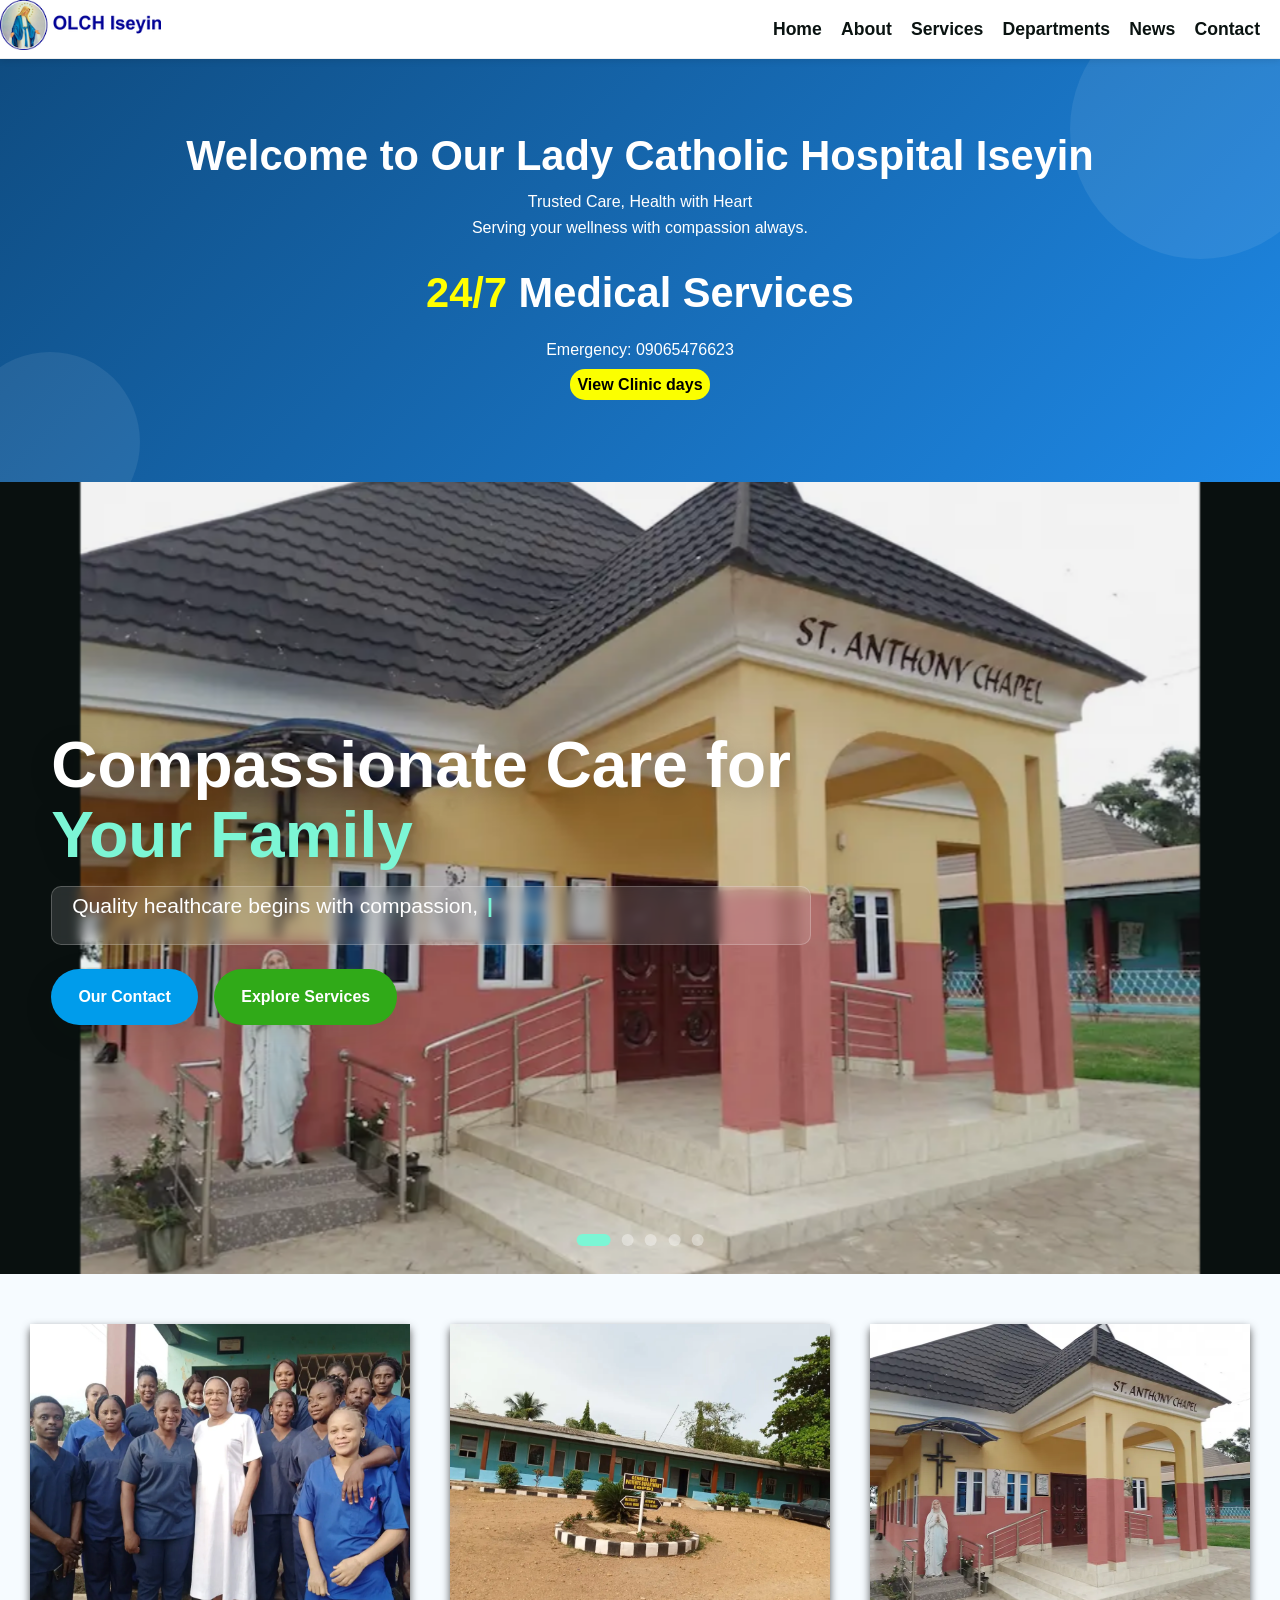
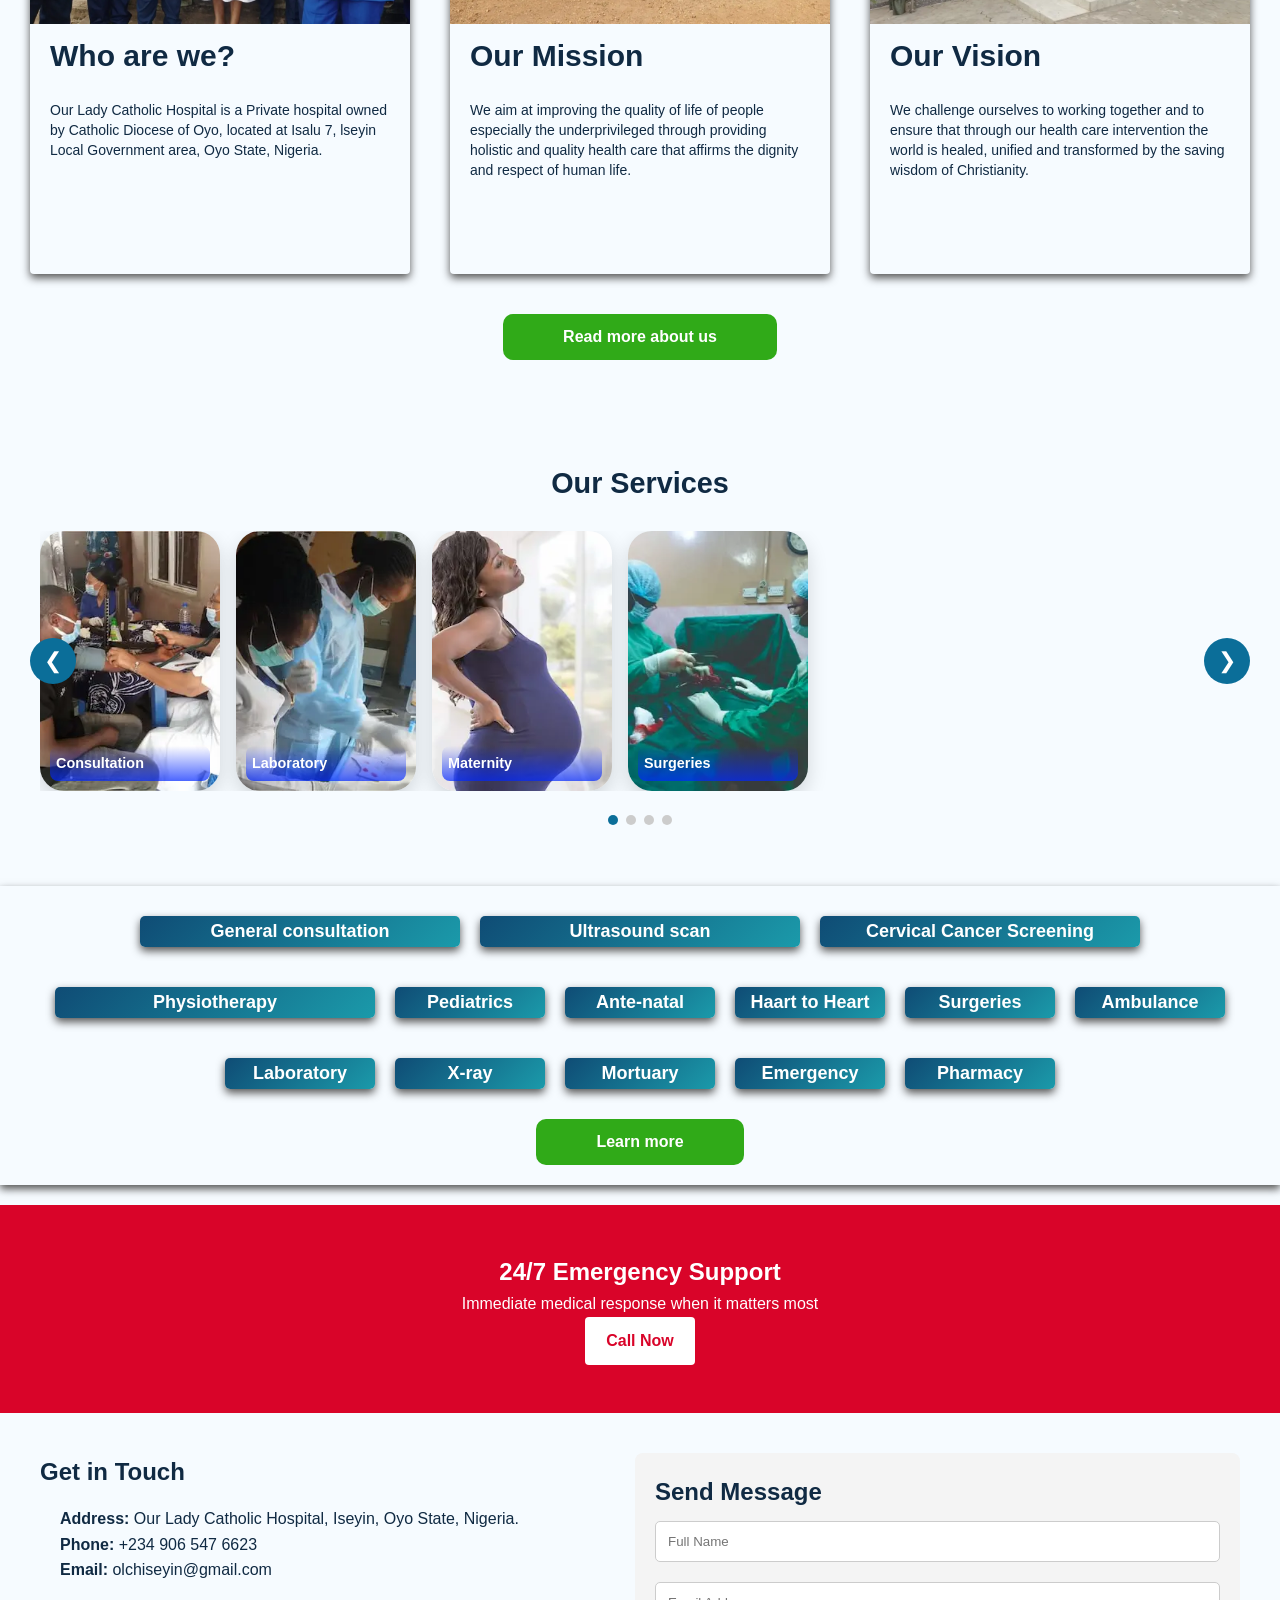
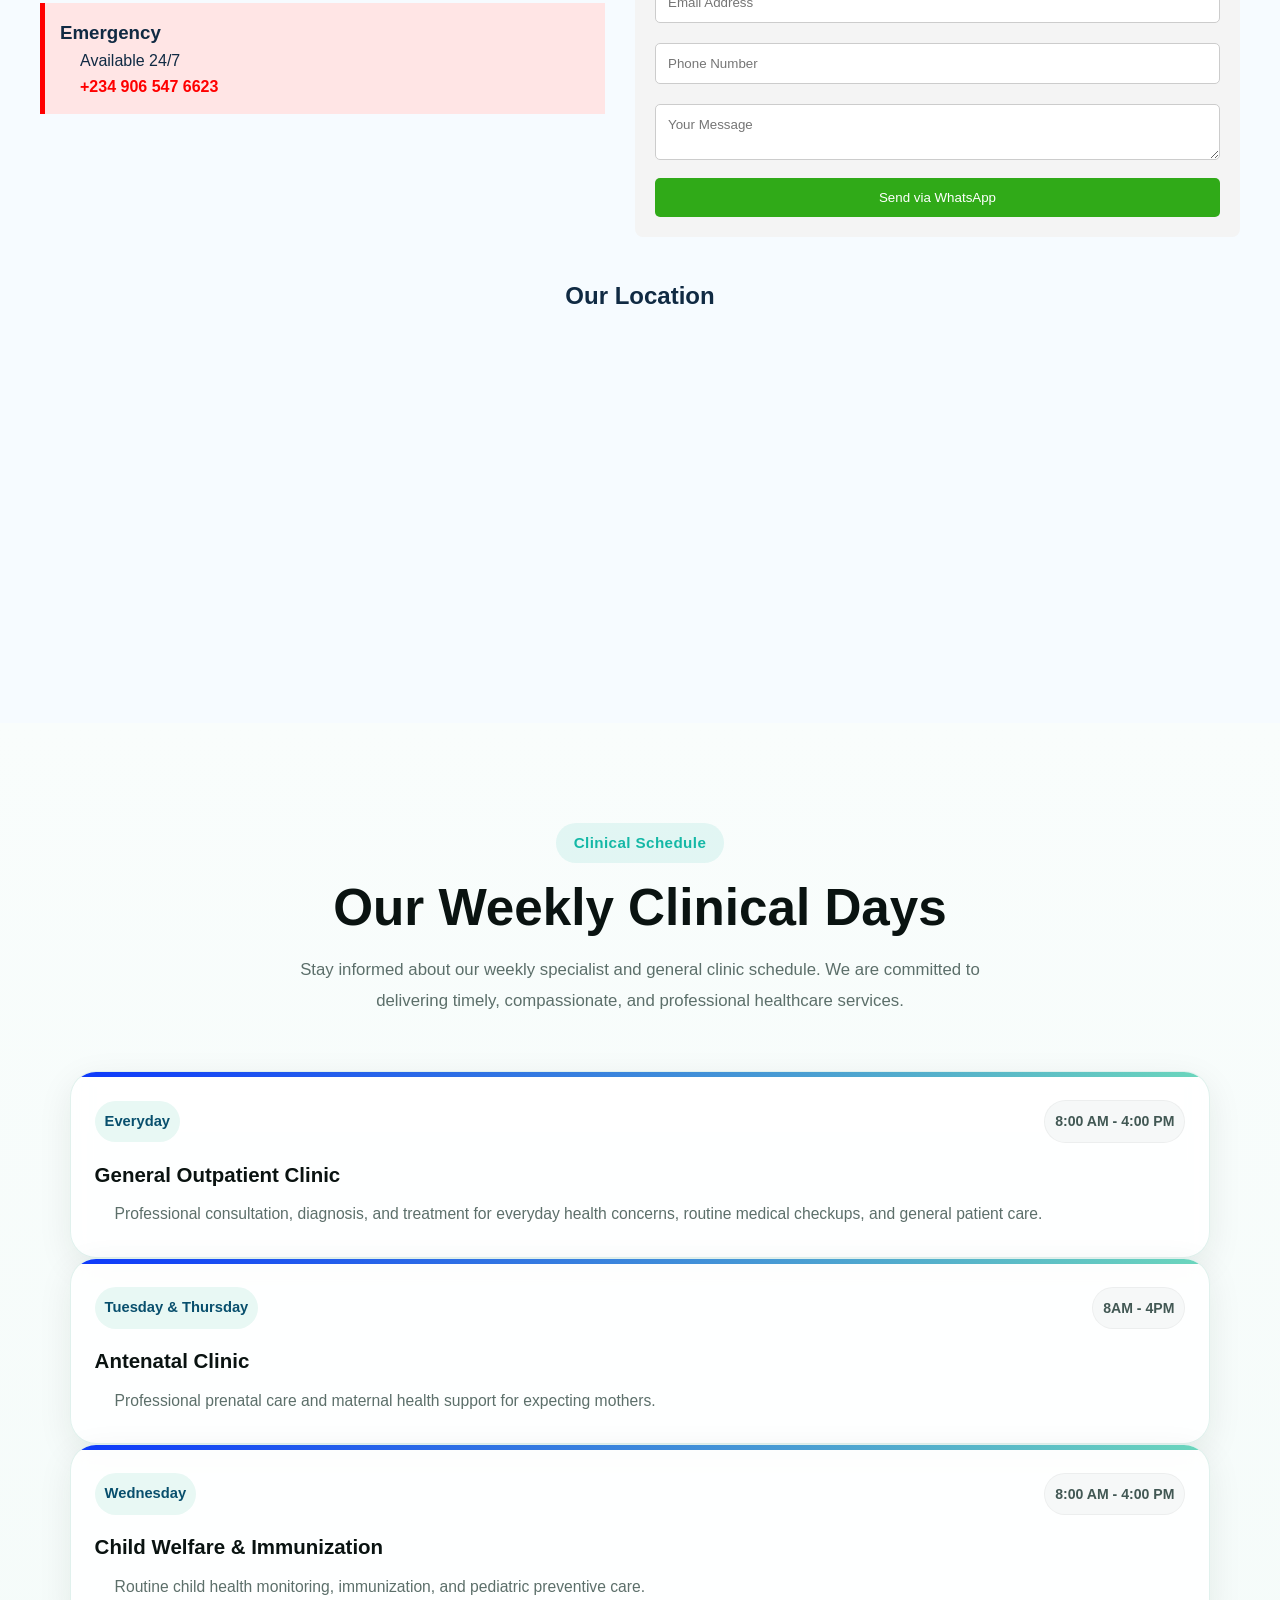
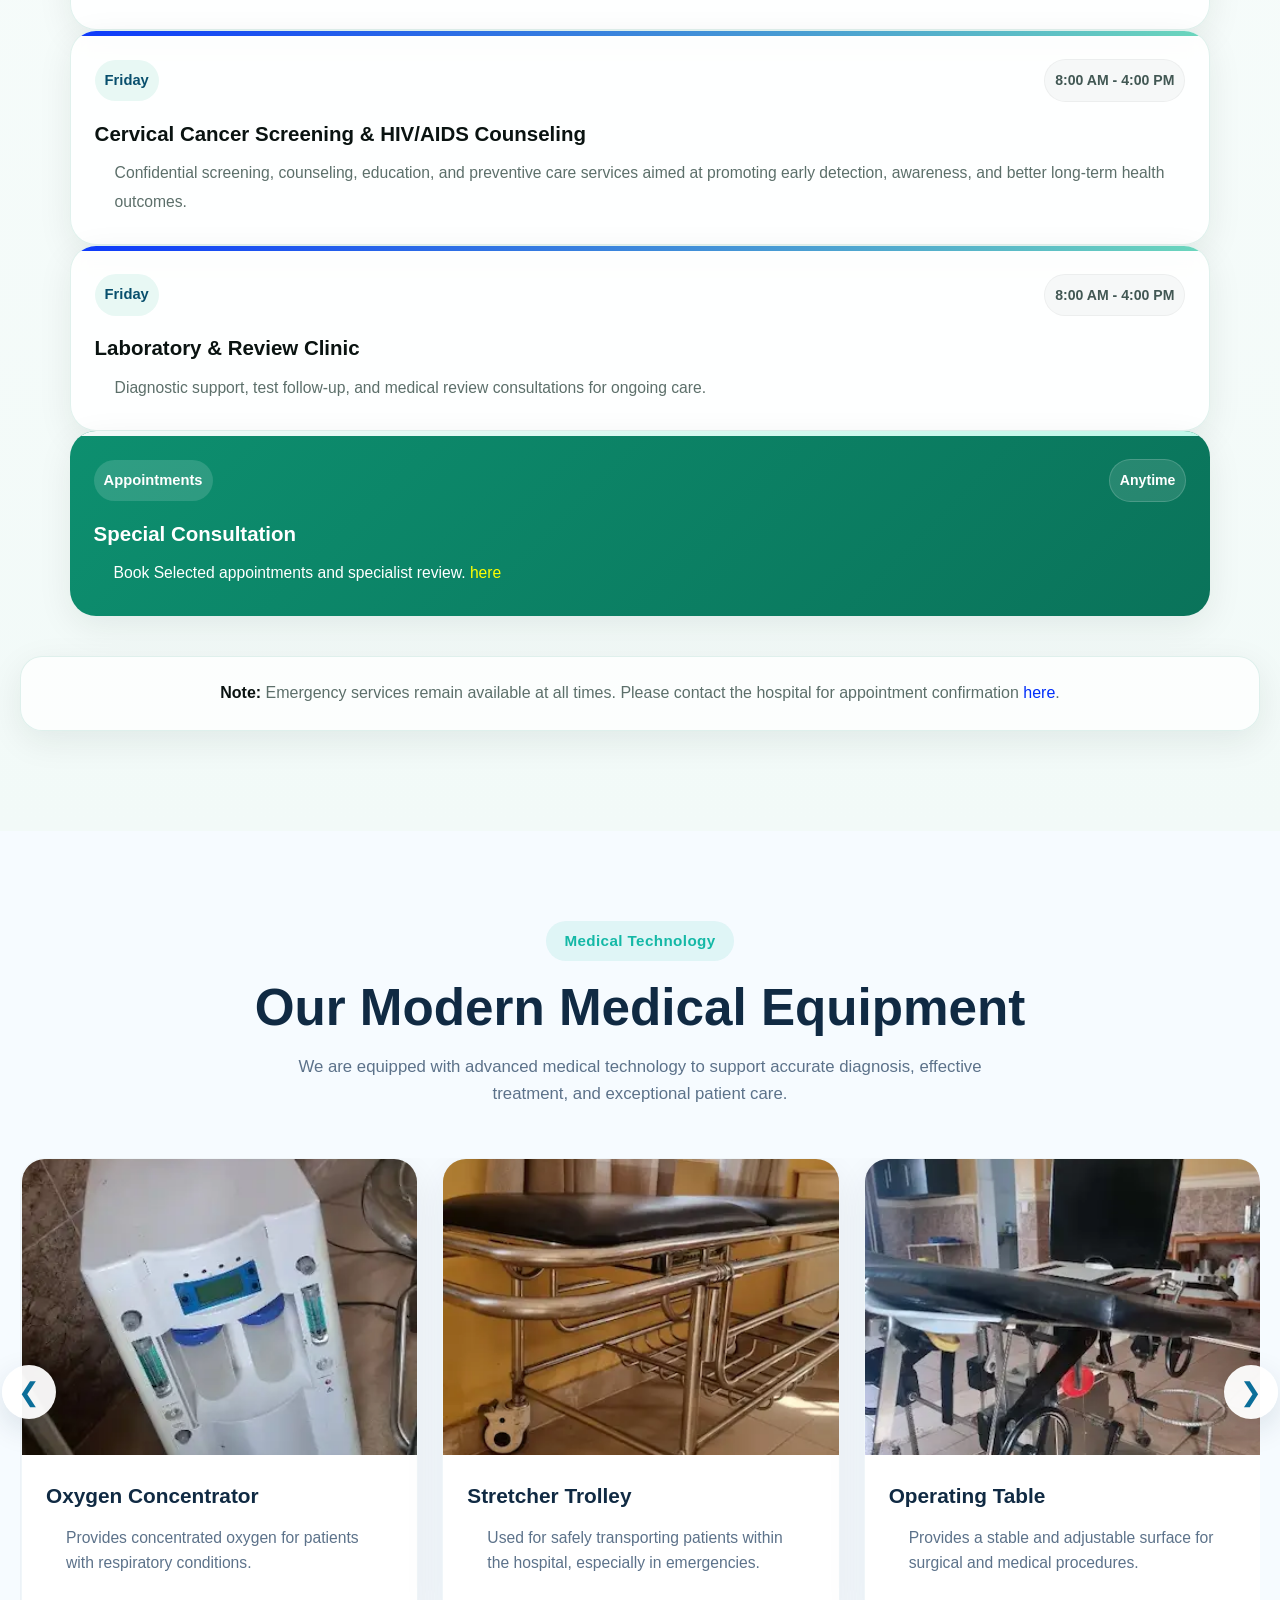
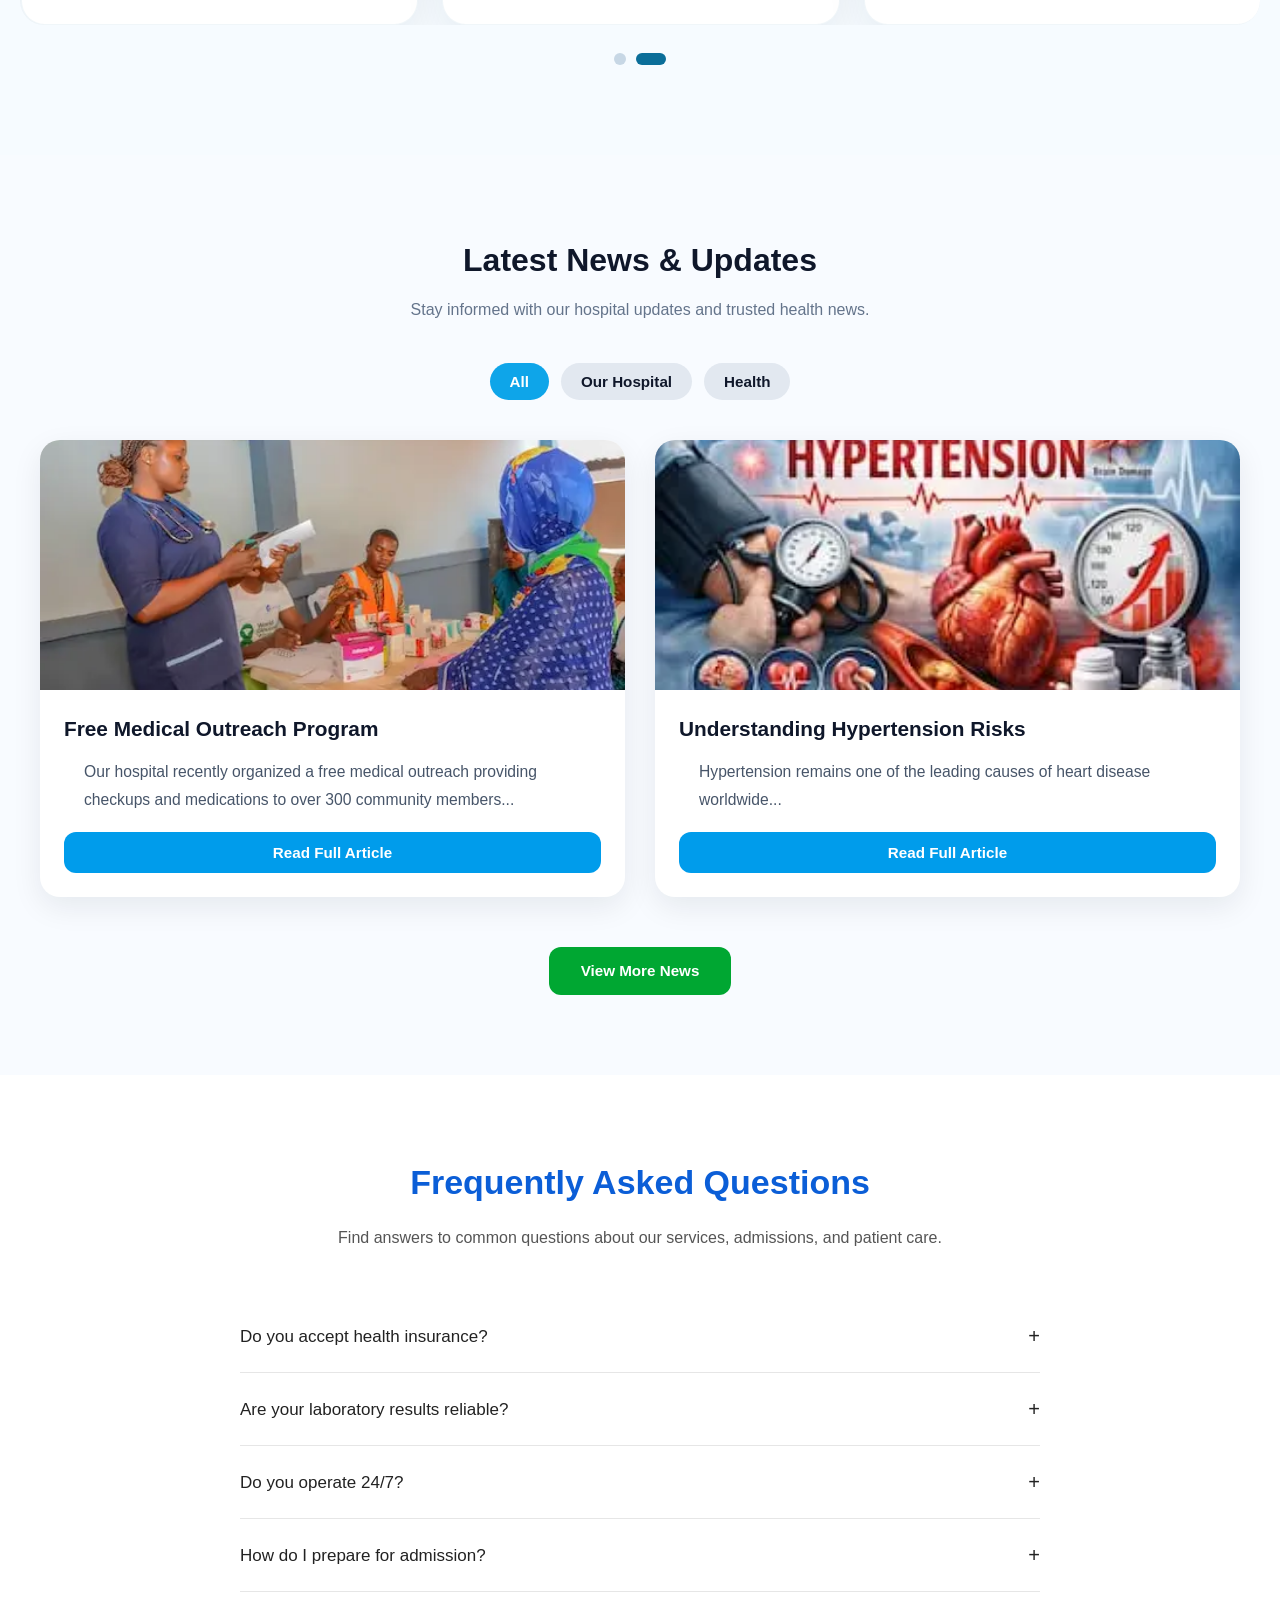
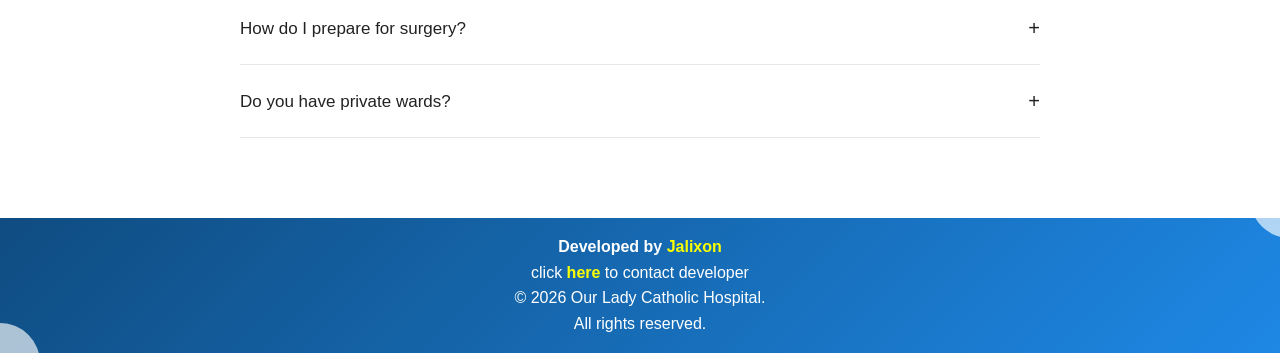
==== index.html @ f770afd4 "Update index.html" ====
<!doctype html>
<html lang="en">
  <head>
    <meta charset="UTF-8" />
    <meta name="viewport" content="width=device-width, initial-scale=1" />
    <meta name="description" content="Our Lady Catholic Hospital Iseyin provides quality Catholic healthcare services in Iseyin, Oyo State. Visit OLCHIseyin.com for appointments and medical services.">
    <title>Our Lady Catholic Hospital, Iseyin, Oyo State</title>
    <meta
      name="description"
      content="Our Lady Catholic Hospital Iseyin provides trusted healthcare, modern facilities, and 24/7 emergency services."
    />

    <link rel="stylesheet" href="./Style/style.css" />
    <link rel="stylesheet" href="./Style/home-intro.css" />
    <link rel="stylesheet" href="./Style/auto-animate.css" />
    <link rel="stylesheet" href="./Style/facilities.css" />
    <link rel="stylesheet" href="./Style/FAQs.css" />
    <link rel="stylesheet" href="./Style/home-page-news-section.css" />
    <link rel="stylesheet" href="./Style/home_page_hero_slider.css" />
    <link rel="stylesheet" href="./Style/contact.css" />
    <link rel="stylesheet" href="./Style/clinical-days.css" />
    <link rel="stylesheet" href="./Style/home-equip-sec.css">
    <!-- <link rel="stylesheet" href="./Style/news.css"> -->
  </head>

  <body>
    <!-- Skip Link for Accessibility -->
    <a href="#main-content" class="skip-link">Skip to main content</a>

    <!-- ================= HEADER ================= -->
    <header class="header" id="navbar">
      <div class="container header__inner">
        <a href="#">
          <img
            style="width: auto; height: 50px"
            src="./Images/logo-olch.png"
            alt=""
        /></a>

        <!-- Hamburger button -->
        <button
          class="nav-toggle"
          aria-label="Open navigation menu"
          aria-expanded="false"
        >
          ☰
        </button>

        <!-- Overlay -->
        <div class="nav-overlay"></div>

        <!-- Slide-in Navigation -->
        <nav class="nav" aria-label="Main navigation">
          <ul class="nav__list">
            <li><a href="./index.html">Home</a></li>
            <li><a href="./pages/about.html">About</a></li>
            <li><a href="./pages/Service.html">Services</a></li>
            <li><a href="./pages/department.html">Departments</a></li>
            <li><a href="./pages/news-page.html">News</a></li>
            <!-- <li><a href="appointment.html">Appointment</a></li> -->
            <li><a href="./pages/contact.html">Contact</a></li>
          </ul>
        </nav>
      </div>
    </header>
    <main id="main-content">
      <!-- ================= HERO ================= -->
      <section class="hero">
        <div class="container2">
          <h2>Welcome to Our Lady Catholic Hospital Iseyin</h2>
          <p>
            Trusted Care, Health with Heart <br />
            Serving your wellness with compassion always.
          </p>
          
          <h2 class="homeServiceIntro"> <span class="always"> 24/7</span> Medical Services</h2>
          <p class="clinicalDaysIntro"> Emergency: 09065476623 </p>
          <a href="#clinical-days" class="clinicDays"> View Clinic days</a>

          <!-- <br> -->
          
          <!-- <a href="appointment.html" class="btn btn--primary">Book Appointment</a> -->
        </div>

    
     
      </section>
      <!-- ================================= -->
      <!--     CINEMATIC HOSPITAL HERO       -->
      <!-- ================================= -->

      <section class="cinematic-hero" id="heroSlider">

        <div class="hero-slide">
          <picture class="hero-media">
            <source
              media="(max-width: 768px)"
              srcset="./Images/web-p/chapel.webp"
            />
            <source
              media="(max-width: 1200px)"
              srcset="./Images/web-p/chapel.webp"
            />
            <img
              src="./Images/web-p/chapel.webp"
              alt="Hospital care and treatment scene"
            />
          </picture>
        </div>

        <!-- Slide 1 -->
        <div class="hero-slide active">
          <picture class="hero-media">
            <source
              media="(max-width: 768px)"
              srcset="./Images/web-p/entrance.webp"
            />
            <source
              media="(max-width: 1200px)"
              srcset="./Images/web-p/entrance.webp.jpg"
            />
            <img
              src="./Images/web-p/entrance.webp"
              alt="Hospital building and environment"
            />
          </picture>
        </div>

        <!-- Slide 2 -->
        <div class="hero-slide">
          <picture class="hero-media">
            <source
              media="(max-width: 768px)"
              srcset="./Images/web-p/enviroment.webp"
            />
            <source
              media="(max-width: 1200px)"
              srcset="./Images/web-p/enviroment.webp"
            />
            <img
              src="./Images/web-p/enviroment.webp"
              alt="Doctor attending to patient"
            />
          </picture>
        </div>

        <!-- Slide 3 -->
        <div class="hero-slide">
          <picture class="hero-media">
            <source media="(max-width: 768px)" srcset="./Images/web-p/staff.webp" />
            <source media="(max-width: 1200px)" srcset="./Images/web-p/staff.webp" />
            <img src="./Images/web-p/staff.webp" alt="Medical team in hospital" />
          </picture>
        </div>

        <!-- Slide 4 -->
        <div class="hero-slide">
          <picture class="hero-media">
            <source
              media="(max-width: 768px)"
              srcset="./Images/web-p/nurses.webp"
            />
            <source media="(max-width: 1200px)" srcset="./Images/web-p/nurses.webp" />
            <img
              src="./Images/web-p/nurses.webp"
              alt="Hospital care and treatment scene"
            />
          </picture>
        </div>

        <!-- Overlay -->
        <div class="hero-overlay"></div>

        <!-- Content -->
        <div class="hero-content">
          <!-- <span class="hero-badge">Trusted Healthcare Services</span> -->

          <h1>
            Compassionate Care for
            <span>Your Family</span>
          </h1>

          <p class="hero-quote">
            <span id="typedText"></span><span class="cursor">|</span>
          </p>

          <div class="hero-buttons">
            <a href="#emer-target" class="hero-btn primary-btn">Our Contact</a>
            <a href="#our_service" class="hero-btn secondary-btn"
              >Explore Services</a
            >
          </div>
        </div>

        <!-- Navigation Dots -->
        <div class="hero-dots" id="heroDots"></div>
      </section>

      <!-- ===============INTRODUCTION OF THE HOSPITAL=================== -->
      <div class="box-container">
        <div class="box">
          <img src="./Images/web-p/staff.webp" alt="OLCH Img" />
          <h3>Who are we?</h3>
          <p>
            Our Lady Catholic Hospital is a Private hospital owned by Catholic
            Diocese of Oyo, located at Isalu 7, lseyin Local Government area,
            Oyo State, Nigeria.
          </p>
          <!-- <a href="" id="dynamicButton2" class="rolling-text">learn more</a> -->
        </div>
        <div class="box">
          <img src="./Images/web-p/entrance.webp" alt="OLCH Img" />
          <h3>Our Mission</h3>
          <p>
            We aim at improving the quality of life of people especially the
            underprivileged through providing holistic and quality health care
            that affirms the dignity and respect of human life.
          </p>
          <!-- <a href="#">Contact Us</a> -->
        </div>
        <div class="box">
          
          <img src="./Images/web-p/chapel.webp" alt="OLCH Img" />
          <h3>Our Vision</h3>
          <p>
            We challenge ourselves to working together and to ensure that
            through our health care intervention the world is healed, unified
            and transformed by the saving wisdom of Christianity.
          </p>
          <!-- <a href="#"  id="dynamicButton" class="rolling-text">Book Appointment</a> -->
        </div>

        <div class="btn-wrapper">
          <a class="more-equip-btn" href="./pages/about.html"
            >Read more about us</a
          >
        </div>
      </div>

      <section class="services-section" id="our_service">
        <h2 class="section-title">Our Services</h2>

        <div class="slider-container">
          <!-- Left Arrow (Desktop Only) -->
          <button class="nav-arrow left" id="prevBtn">&#10094;</button>

          <!-- Slider -->
          <div class="slider" id="slider">
            <div class="slides" id="slides">
              <!-- 10 Example Services -->
              <div class="story-card">
                <img src="./Images/service/consultation.webp" /><span>Consultation</span>
              </div>
              <div class="story-card">
                <img src="./Images/service/laboratory.webp" /><span>Laboratory</span>
              </div>
              <!-- <div class="story-card">
                <img src="./Images/opd.jpg" /><span>Emergency</span>
              </div>
              <div class="story-card">
                <img src="./Images/pharmacy.jpg" /><span>Pharmacy</span>
              </div> -->
              <div class="story-card">
                <img src="./Images/service/pregnancy.webp" /><span>Maternity</span>
              </div>
              <!-- <div class="story-card">
                <img src="./Images/children.jpg" /><span>Pediatrics</span>
              </div>
              <div class="story-card">
                <img src="./Images/ARVs.jpg" /><span>Haart to Heart</span>
              </div>
              <div class="story-card">
                <img src="./Images/scan.jpg" /><span>UltraSound Scan</span>
              </div>
              <div class="story-card">
                <img src="./Images/physio.jpg" /><span>Physiotherapy</span>
              </div> -->
              <div class="story-card">
                <img src="./Images/service/surgery.webp" /><span>Surgeries</span>
              </div>
              <!-- <div class="story-card">
                <img src="./Images/ambulance.jpg" /><span>Ambulance</span>
              </div>
              <div class="story-card">
                <img src="./Images/mortuary.png" /><span>Mortuary</span>
              </div>
              <div class="story-card">
                <img src="./Images/cervical.jpg" /><span
                  >Cervical Cancer Screening</span
                >
              </div> -->
            </div>
          </div>

          <!-- Right Arrow -->
          <button class="nav-arrow right" id="nextBtn">&#10095;</button>
        </div>

        <!-- Dots Indicator -->
        <div class="indicators" id="indicators"></div>
      </section>

      <div class="service-container">
        <!-- <h2>Our Services</h2> -->
        <button class="service-btn servies-div-b" data-title="General consultation" data-desc="Comprehensive medical consultations for diagnosis, treatment planning, and health advice.">General consultation</button>
        <button class="service-btn servies-div-b" data-title="Ultrasound scan" data-desc="Non-invasive imaging technique using sound waves to visualize internal body structures, particularly for pregnancy and organ assessment.">Ultrasound scan</button>
        <button class="service-btn servies-div-b" data-title="Cervical Cancer Screening" data-desc="Preventive screening program to detect cervical cancer early through pap smears and HPV testing.">Cervical Cancer Screening</button>
        <button class="service-btn servies-div-b" data-title="Physiotherapy" data-desc="Rehabilitation therapy to restore movement and function, reduce pain, and improve quality of life.">Physiotherapy</button>
        <button class="service-btn servies-div" data-title="Pediatrics" data-desc="Specialized medical care for infants, children, and adolescents, including routine checkups and vaccinations.">Pediatrics</button>
        <button class="service-btn servies-div" data-title="Ante-natal" data-desc="Prenatal care services for expectant mothers, including monitoring, education, and delivery preparation.">Ante-natal</button>
        <button class="service-btn servies-div" data-title="HAART to Heart" data-desc="Comprehensive HIV/AIDS care program providing antiretroviral therapy, counseling, and support services.">Haart to Heart</button>
        <button class="service-btn servies-div" data-title="Surgeries" data-desc="Surgical procedures performed by qualified surgeons for various medical conditions.">Surgeries</button>
        <button class="service-btn servies-div" data-title="Ambulance" data-desc="Emergency transportation services to quickly and safely transport patients to the hospital.">Ambulance</button>
        <button class="service-btn servies-div" data-title="Laboratory" data-desc="Diagnostic testing services including blood tests, urinalysis, and other laboratory examinations.">Laboratory</button>
        <button class="service-btn servies-div" data-title="X-ray" data-desc="Radiographic imaging services for diagnosing fractures, diseases, and internal injuries.">X-ray</button>
        <button class="service-btn servies-div" data-title="Mortuary" data-desc="Services for the respectful care and storage of deceased patients.">Mortuary</button>
        <button class="service-btn servies-div" data-title="Emergency" data-desc="24/7 emergency medical services for critical and life-threatening situations.">Emergency</button>
        <button class="service-btn servies-div" data-title="Pharmacy" data-desc="Dispensing of medications and pharmaceutical advice to support patient treatment.">Pharmacy</button>

        <div class="btn-wrapper">
          <a class="more-equip-btn" href="./pages/Service.html"
            >Learn more</a
          >
        </div>
      </div>
      <div id="emer-target"></div>

      <!-- ================= EMERGENCY ================= -->
      <section class="emergency" role="alert">
        <h2>24/7 Emergency Support</h2>
        <p>Immediate medical response when it matters most</p>
        <a href="tel:+2349065476623" class="btn btn--emergency">Call Now</a>
      </section>

      <!-- ================================= -->
      <!--     HOSPITAL EQUIPMENT SECTION    -->
      <!-- ================================= -->

      <!-- CONTACT SECTION -->
      <section class="contact-container">
        <!-- CONTACT INFO -->
        <div class="contact-info">
          <h2>Get in Touch</h2>

          <p>
            <strong>Address:</strong> Our Lady Catholic Hospital, Iseyin, Oyo
            State, Nigeria.
          </p>
          <p><strong>Phone:</strong> +234 906 547 6623</p>
          <p><strong>Email:</strong> olchiseyin@gmail.com</p>

          <!-- Emergency -->
          <div class="emergency-2">
            <h3>Emergency</h3>
            <p>Available 24/7</p>
            <p class="emergency-number">+234 906 547 6623</p>
          </div>

          <!-- Hours -->
          <!-- <div class="hours">
        <h3>Working Hours</h3>
        <p>Mon - Fri: 8AM - 6PM</p>
        <p>Sat: 9AM - 3PM</p>
        <p>Sun: Emergency Only</p>
      </div> -->
        </div>

        <!-- CONTACT FORM -->
        <div class="contact-form" id="contactform">
          <h2>Send Message</h2>

          <form id="form">
            <input type="text" id="name" placeholder="Full Name" required />
            <input
              type="email"
              id="email"
              placeholder="Email Address"
              required
            />
            <input type="tel" id="phone" placeholder="Phone Number" required />
            <textarea
              id="message"
              placeholder="Your Message"
              required
            ></textarea>

            <button type="submit" >Send via WhatsApp</button>
          </form>
        </div>
      </section>

      <section class="map-section">
        <h2 class="map-heading">Our Location</h2>

        <iframe src="https://www.google.com/maps/embed?pb=!1m18!1m12!1m3!1d3951.1633360235014!2d3.5891345999999995!3d7.9820617!2m3!1f0!2f0!3f0!3m2!1i1024!2i768!4f13.1!3m3!1m2!1s0x1030b1bcf8f7c695%3A0xdbee9af7a8bfe6c3!2sOur%20Lady%20Catholic%20Hospital!5e0!3m2!1sen!2sng!4v1774938796605!5m2!1sen!2sng" width="100%" height="400" style="border:0;" allowfullscreen="" loading="lazy" referrerpolicy="no-referrer-when-downgrade"></iframe>
      </section>

      <!-- ================================= -->
      <!--        CLINICAL DAYS SECTION      -->
      <!-- ================================= -->

      <section class="clinical-days-section" id="clinical-days">
        <div class="clinical-days-container">
          <!-- Section Header -->
          <div class="clinical-days-header">
            <span class="section-tag">Clinical Schedule</span>
            <h2>Our Weekly Clinical Days</h2>
            <p>
              Stay informed about our weekly specialist and general clinic
              schedule. We are committed to delivering timely, compassionate,
              and professional healthcare services.
            </p>
          </div>

            <article class="clinical-card">
                    <div class="clinical-day-top">
                      <span class="day-badge">Everyday</span>
                      <span class="time-badge">8:00 AM - 4:00 PM</span>
                    </div>
                  <h3>General Outpatient Clinic</h3>
                  <p>
                    Professional consultation, diagnosis, and treatment for everyday health
                    concerns, routine medical checkups, and general patient care.
                  </p>
            </article>

            <!-- Tuesday -->
            <article class="clinical-card">
              <div class="clinical-day-top">
                <span class="day-badge">Tuesday & Thursday</span>
                <span class="time-badge">8AM - 4PM</span>
              </div>
              <h3>Antenatal Clinic</h3>
              <p>
                Professional prenatal care and maternal health support for
                expecting mothers.
              </p>
            </article>

            <!-- Wednesday -->
            <article class="clinical-card">
              <div class="clinical-day-top">
                <span class="day-badge">Wednesday</span>
                <span class="time-badge">8:00 AM - 4:00 PM</span>
              </div>
              <h3>Child Welfare & Immunization</h3>
              <p>
                Routine child health monitoring, immunization, and pediatric
                preventive care.
              </p>
            </article>
            <article class="clinical-card">
              <div class="clinical-day-top">
                <span class="day-badge">Friday</span>
                <span class="time-badge">8:00 AM - 4:00 PM</span>
              </div>
              <h3>Cervical Cancer Screening & HIV/AIDS Counseling</h3>
              <p>
                Confidential screening, counseling, education, and preventive
                care services aimed at promoting early detection, awareness, and
                better long-term health outcomes.
              </p>
            </article>

            <!-- Friday -->
            <article class="clinical-card">
              <div class="clinical-day-top">
                <span class="day-badge">Friday</span>
                <span class="time-badge">8:00 AM - 4:00 PM</span>
              </div>
              <h3>Laboratory & Review Clinic</h3>
              <p>
                Diagnostic support, test follow-up, and medical review
                consultations for ongoing care.
              </p>
            </article>

            <!-- appointments -->
            <article class="clinical-card emergency-card">
              <div class="clinical-day-top">
                <span class="day-badge">Appointments</span>
                <span class="time-badge">Anytime</span>
              </div>
              <h3>Special Consultation</h3>
              <p>
               Book Selected appointments and specialist review.
               <a class="appointment-btn" href="#emer-target">here</a>
              </p>
            </article>
          </div>

          <!-- Bottom Notice -->
          <div class="clinical-days-footer">
            <p>
              <strong>Note:</strong> Emergency services remain available at all
              times. Please contact the hospital for 
              appointment confirmation <a class="clinical-contact-btn" href="#contactform">here</a>.
            </p>
          </div>
        </div>
      </section>


          <!-- =========================
       EQUIPMENT SECTION
  ========================== -->
  <section class="equipment-section" id="equipment">
    <div class="equipment-container">

      <!-- Header -->
      <div class="section-header reveal">
        <span class="section-tag">Medical Technology</span>
        <h2>Our Modern Medical Equipment</h2>
        <p>
          We are equipped with advanced medical technology to support accurate diagnosis,
          effective treatment, and exceptional patient care.
        </p>
      </div>

      <!-- Slider Wrapper -->
      <div class="equipment-slider-wrapper reveal">
        
        <!-- Previous Button -->
        <button class="slider-btn prev-btn" aria-label="Previous equipment">
          &#10094;
        </button>

        <!-- Slider -->
        <div class="equipment-slider" id="equipmentSlider">

          <!-- Track -->
          <div class="equipment-track" id="equipmentTrack">

            <!-- Card 1 -->
            <article class="equipment-card">
              <div class="equipment-image">
                <img 
                  src="./Images/equipment/incubator.webp" 
                  alt="Incubator"
                  loading="lazy"
                  decoding="async"
                />
              </div>
              <div class="equipment-content">
                <h3>Incubator</h3>
                <p>Advanced medical device for maintaining optimal environmental conditions for premature or critically ill newborns.</p>
              </div>
            </article>

            <!-- Card 2 -->
            <article class="equipment-card">
              <div class="equipment-image">
                <img 
                  src="./Images/equipment/microLife.webp" 
                  alt="Laboratory centrifuge"
                  loading="lazy"
                  decoding="async"
                />
              </div>
              <div class="equipment-content">
                <h3>Laboratory centrifuge</h3>
                <p>Used for separating components of blood and other biological samples.</p>
              </div>
            </article>

            <!-- Card 3 -->
            <article class="equipment-card">
              <div class="equipment-image">
                <img 
                  src="./Images/equipment/lamp.webp" 
                  alt="Operating lamp"
                  loading="lazy"
                  decoding="async"
                />
              </div>
              <div class="equipment-content">
                <h3>Operating lamp</h3>
                <p>Provides bright, focused lighting for surgical and medical procedures.</p>
              </div>
            </article>

            <!-- Card 4 -->
            <article class="equipment-card">
              <div class="equipment-image">
                <img 
                  src="./Images/equipment/concentrator.webp" 
                  alt="Oxygen Concentrator"
                  loading="lazy"
                  decoding="async"
                />
              </div>
              <div class="equipment-content">
                <h3>Oxygen Concentrator</h3>
                <p>Provides concentrated oxygen for patients with respiratory conditions.</p>
              </div>
            </article>

            <!-- Card 5 -->
            <article class="equipment-card">
              <div class="equipment-image">
                <img 
                  src="./Images/equipment/trolley.webp" 
                  alt="Stretcher Trolley"
                  loading="lazy"
                  decoding="async"
                />
              </div>
              <div class="equipment-content">
                <h3>Stretcher Trolley</h3>
                <p>Used for safely transporting patients within the hospital, especially in emergencies.</p>
              </div>
            </article>

            <!-- Card 6 -->
            <article class="equipment-card">
              <div class="equipment-image">
                <img 
                  src="./Images/equipment/table.webp" 
                  alt="Operating Table"
                  loading="lazy"
                  decoding="async"
                />
              </div>
              <div class="equipment-content">
                <h3>Operating Table</h3>
                <p>Provides a stable and adjustable surface for surgical and medical procedures.</p>
              </div>
            </article>

          </div>
        </div>

        <!-- Next Button -->
        <button class="slider-btn next-btn" aria-label="Next equipment">
          &#10095;
        </button>
      </div>

      <!-- Dots -->
      <div class="slider-dots" id="sliderDots"></div>
    </div>
  </section>


   
      <!-- ================================= -->
      <!--         HOSPITAL NEWS SECTION     -->
      <!-- ================================= -->

      <section class="news-section">
        <div class="news-section-container">
          <!-- Section Header -->
          <div class="news-header">
            <h2>Latest News & Updates</h2>
            <p>
              Stay informed with our hospital updates and trusted health news.
            </p>
          </div>

          <!-- Category Filter Buttons -->
          <div class="news-filters">
            <button class="filter-btn active" data-category="all">All</button>
            <button class="filter-btn" data-category="hospital">
              Our Hospital
            </button>
            <button class="filter-btn" data-category="health">Health</button>
          </div>

          <!-- News Grid -->
          <div class="news-grid">
            <!-- News Item 1 -->
            <div class="news-card" data-category="hospital">
              <img
                src="./Images/service/outreach.webp"
                alt="Hospital Outreach Program"
                loading="lazy"
                decoding="async"
              />

              <div class="news-content">
                <h3>Free Medical Outreach Program</h3>

                <p class="news-excerpt">
                  Our hospital recently organized a free medical outreach
                  providing checkups and medications to over 300 community
                  members...
                </p>

                <!-- Full Article -->
                <div class="news-full">
                  <p>
                    Our hospital recently organized a free medical outreach
                    providing checkups, laboratory screening, blood pressure
                    monitoring, and medications to over 300 community members.
                    The event was conducted by our qualified medical team and
                    aimed at improving preventive healthcare awareness.
                  </p>

                  <button class="close-btn">Close</button>
                </div>

                <button class="read-btn">Read Full Article</button>
              </div>
            </div>

            <!-- News Item 2 -->
            <div class="news-card" data-category="health">
              <img
                src="./Images/service/hypertension.webp"
                alt="Hypertension Awareness"
              />

              <div class="news-content">
                <h3>Understanding Hypertension Risks</h3>

                <p class="news-excerpt">
                  Hypertension remains one of the leading causes of heart
                  disease worldwide...
                </p>

                <div class="news-full">
                  <p>
                    Hypertension remains one of the leading causes of heart
                    disease worldwide. Regular monitoring, healthy eating
                    habits, reduced salt intake, and routine medical checkups
                    are essential preventive steps. Early detection
                    significantly reduces complications.
                  </p>

                  <button class="close-btn">Close</button>
                </div>

                <button class="read-btn">Read Full Article</button>
              </div>
            </div>
          </div>

          <!-- View More Button -->
          <div class="view-more">
            <a href="./pages/news-page.html" class="more-news-btn"
              >View More News</a
            >
          </div>
        </div>
      </section>

      <!-- ================================= -->
      <!--           FAQ SECTION             -->
      <!-- ================================= -->

      <section class="faq">
        <div class="container">
          <!-- Section Header -->
          <div class="faq-header">
            <h2>Frequently Asked Questions</h2>
            <p>
              Find answers to common questions about our services, admissions,
              and patient care.
            </p>
          </div>

          <!-- FAQ Accordion -->
          <div class="faq-container">
            <!-- 2 -->
            <div class="faq-item">
              <input type="checkbox" id="faq2" />
              <label for="faq2" class="faq-question">
                Do you accept health insurance?
                <span class="icon">+</span>
              </label>
              <div class="faq-answer">
                <p>
                  Yes, we accept selected HMOs and private insurance plans.
                  Please contact us
                  <a class="FAQs-contact-us-btn" href="./pages/contact.html"
                    >here</a
                  >
                  for confirmation.
                </p>
              </div>
            </div>

            <!-- 3 -->
            <div class="faq-item">
              <input type="checkbox" id="faq3" />
              <label for="faq3" class="faq-question">
                Are your laboratory results reliable?
                <span class="icon">+</span>
              </label>
              <div class="faq-answer">
                <p>
                  Our laboratory uses certified equipment and follows strict
                  quality control standards.
                </p>
              </div>
            </div>

            <!-- 4 -->
            <div class="faq-item">
              <input type="checkbox" id="faq4" />
              <label for="faq4" class="faq-question">
                Do you operate 24/7?
                <span class="icon">+</span>
              </label>
              <div class="faq-answer">
                <p>
                  Yes, our emergency and inpatient services operate 24 hours
                  daily.
                </p>
              </div>
            </div>

            <!-- 5 -->
            <div class="faq-item">
              <input type="checkbox" id="faq5" />
              <label for="faq5" class="faq-question">
                How do I prepare for admission?
                <span class="icon">+</span>
              </label>
              <div class="faq-answer">
                <p>
                  Please bring your medical records, valid ID, personal
                  essentials, and any required admission documents.
                </p>
              </div>
            </div>

            <!-- 6 -->
            <div class="faq-item">
              <input type="checkbox" id="faq6" />
              <label for="faq6" class="faq-question">
                How do I prepare for surgery?
                <span class="icon">+</span>
              </label>
              <div class="faq-answer">
                <p>
                  Follow your doctor's instructions, including fasting
                  guidelines and pre-surgery tests.
                </p>
              </div>
            </div>

            <!-- 7 -->
            <!-- <div class="faq-item">
                <input type="checkbox" id="faq7">
                <label for="faq7" class="faq-question">
                    When can my relatives visit me?
                    <span class="icon">+</span>
                </label>
                <div class="faq-answer">
                    <p>Visiting hours are scheduled daily. Please check with the nurses' station for current visiting times.</p>
                </div>
            </div> -->

            <!-- 8 -->
            <div class="faq-item">
              <input type="checkbox" id="faq8" />
              <label for="faq8" class="faq-question">
                Do you have private wards?
                <span class="icon">+</span>
              </label>
              <div class="faq-answer">
                <p>
                  Yes, we offer private wards designed for comfort, privacy, and
                  personalized care.
                </p>
              </div>
            </div>
          </div>
        </div>
      </section>
    </main>

    <!-- Footer -->
    <footer class="footer fade-section">
      <div class="container">
        <p>
          <strong>Developed by </strong>
          <a
            target="_blank"
            class="developer"
            href="https://jalix-webtech.github.io/Portfolio/"
            >Jalixon</a
          >
        </p>
        <p>
          click
          <a
            class="developer"
            target="_blank"
            href="https://jalix-webtech.github.io/Portfolio/"
            >here</a
          >
          to contact developer
        </p>
      </div>

      <div class="container">
        <p>
          © <span id="current-year"></span> Our Lady Catholic Hospital. <br> All
          rights reserved.
        </p>
      </div>
    </footer>

    <script src="./JS/nav.js"></script>
    <script src="./JS/slider.js"></script>
    <script src="./JS/auto-type.js"></script>
    <script src="./JS/home-page-auto-scroll.js"></script>
    <script src="./JS/auto-update-year.js"></script>
    <script src="./JS/equipment.js"></script>
    <script src="./JS/home-page-news-section.js"></script>
    <script src="./JS/home_page_hero_slider.js"></script>
    <script src="./JS/contact.js"></script>
    <script src="./JS/clinical-days.js"></script>
    <script src="./JS/home-equip-sec.js"></script>
    <script src="./JS/service-modal.js"></script>

    <!-- Service Modal -->
    <div id="service-modal" class="modal">
      <div class="modal-content">
        <span class="close">&times;</span>
        <h2 id="modal-title"></h2>
        <p id="modal-desc"></p>
        <button id="modal-close-btn" class="modal-close-btn">Close</button>
      </div>
    </div>
  </body>
</html>
---- Style/style.css ----
/* ==================================================
   VARIABLES
   Define colors, fonts, and reusable variables
================================================== */
:root {
  --primary: #0f4c75;
  --secondary: #1b9aaa;
  --danger: #d90429;
  --text-dark: #1f2933;
  --bg-light: #f9fafb;
}

/* ==================================================
   RESET & BASE STYLES
   Reset margins/paddings and set base fonts
================================================== */
html {
  box-sizing: border-box;
  font-size: 16px;
}

*, *::before, *::after {
  box-sizing: inherit;
}

body {
  margin: 0;
  font-family: Arial, Helvetica, sans-serif;
  color: var(--text-dark);
  line-height: 1.6;
  background-color: #fff;
}

/* ==================================================
   ACCESSIBILITY
================================================== */
.skip-link {
  position: absolute;
  top: -40px;
  left: 0;
  background: var(--primary);
  color: #fff;
  padding: 0.5rem;
  z-index: 999;
}

.skip-link:focus {
  top: 0;
}

/* ==================================================
   CONTAINERS
================================================== */
.container2 {
  /* max-width: 1100px; */
  width: 100%;
  margin: 0 auto;
  padding-bottom: 20px;
  /* padding: 0 1rem; */
}

#services-title{
  text-align: center;
}
/* ==================================================
   HEADER & NAVIGATION
================================================== */
.header {
    background: #fff;
  border-bottom: 1px solid #eee;
  position: sticky;
  top: 0;
  z-index: 10000;
  box-shadow: 0 2px 6px rgba(0, 0, 0, 0.1); /* subtle depth */
}

.header__inner {
  display: flex;
  justify-content: space-between;
  align-items: center;
}

.logo {
  font-size: clamp(1.4rem, 2vw, 1.8rem);
  color: var(--primary);
}

/* Navigation (Slide-in Mobile) */
.nav {
  position: fixed;
  top: 0;
  right: -280px;
  width: 260px;
  height: 100vh;
  background: #fff;
  box-shadow: -4px 0 10px rgba(0, 0, 0, 0.1);
  transition: right 0.3s ease;
  z-index: 1000;
  transition: opacity 2.5s ease;
  opacity: 1;
}

.nav.open {
  right: 0;
}

.nav__list {
  list-style: none;
  padding: 4rem 1.5rem;
  display: flex;
  flex-direction: column;
  gap: 1.2rem;
}

.nav__list a {
  text-decoration: none;
  color: var(--text-dark);
  font-size: 1.1rem;
  font-weight: 600;
}

/* Overlay for slide-in menu */
.nav-overlay {
  position: fixed;
  inset: 0;
  background: rgba(0, 0, 0, 0.4);
  opacity: 0;
  pointer-events: none;
  transition: opacity 0.3s ease;
  z-index: 900;
}

.nav-overlay.active {
  opacity: 1;
  pointer-events: auto;
}

/* Hamburger toggle */
.nav-toggle {
  background: none;
  border: none;
  font-size: 1.8rem;
  cursor: pointer;
  z-index: 1100;
}

/* Desktop navigation */
@media (min-width: 769px) {
  .nav {
    position: static;
    width: auto;
    height: auto;
    box-shadow: none;
    right: 0;
    padding-right: 20px;
  }

  .nav__list {
    flex-direction: row;
    padding: 0;
  }

  .nav-toggle,
  .nav-overlay {
    display: none;
  }
  
}

@media (max-width: 767px){
  .clinicDays{
  left: 7%;
  /* position: absolute; */
  color: var(--danger);
}

}

.hero {
      background: linear-gradient(135deg, #0f4c81, #1E88E5);
      color: white;
         padding: 4rem 1rem;
      text-align: center;
      position: relative;
      overflow: hidden;
    }

    .hero::before,
    .hero::after {
      content: "";
      position: absolute;
      border-radius: 50%;
      background: rgba(255,255,255,0.08);
      z-index: 0;
    }

    .hero::before {
      width: 260px;
      height: 260px;
      top: -60px;
      right: -50px;
    }

    .hero::after {
      width: 180px;
      height: 180px;
      bottom: -50px;
      left: -40px;
    }

.homeServiceIntro{
  /* bottom: 40px; */
  /* position: absolute; */
  text-align: center;
  width: 100%;
  margin-top: 20px;
}
.introFlex{
  width: 100%;
  display: block;
  justify-content: center;
  align-items: center;
  align-content:center ;
  
}
.clinicalDaysIntro{
  margin-top: 10px;
  margin-bottom: 10px;
  /* bottom: 0px; */
  /* position: absolute; */
  /* display: flex; */
  text-align: center;
  width: 100%;
}    
.always{
  color: yellow;

}


.clinicDays{
  text-decoration: none;
  font-size: 16px;
  font-weight: bold;
  color: #000000;
  padding: 7px;
  background-color: #fbff00;
  border-radius: 15px;
}


.hero h2 {
  font-size: clamp(1.8rem, 4vw, 2.6rem);
}

.container3 {
display: flex;                 /* Enable flexbox */
  justify-content: center;       /* Horizontal centering */
  align-items: center;           /* Vertical centering */
   height: 5vh;
  

}

/* Typing text style */
.type {
  font-size: clamp(1.3rem, 4vw, 2.5rem); /* Responsive font size */
  color: #ffffff;               /* Text color */
  border-right: 3px solid #fff; /* Cursor */
  padding-right: 6px;           /* Space before cursor */
  white-space: nowrap;          /* Prevent line break */
  overflow: hidden;             /* Hide overflow text */
}

/* Cursor blinking animation */
@keyframes blink {
  50% {
    border-color: transparent;  /* Hide cursor */
  }
}

/* Apply blinking effect */
.type {
  animation: blink 0.7s infinite;
}


/* ==================================================
   BUTTONS
================================================== */
.btn {
  display: inline-block;
  padding: 0.7rem 1.3rem;
  border-radius: 4px;
  font-weight: bold;
  text-decoration: none;
}

.btn--primary {
  background: #fff;
  color: var(--primary);
}

.btn--emergency {
  background: #fff;
  color: var(--danger);
}

/* ==================================================
   SERVICES SLIDER
================================================== */
.section {
  padding: 3rem 0;
}

.services-slider {
  width: 100%;
  margin: 0;
  padding: 0;
  position: relative;
  overflow: hidden;
  touch-action: pan-y;
}

.service-slide {
  border-radius: 5px;
  /* width: 360px;
  height: 470px; */
  /* justify-items: center;
  justify-content: center; */
  box-shadow: 4px 4px 10px rgba(0, 0, 0, 0.3);  
  width: 100%;
  position: absolute;
  inset: 0;
  opacity: 0;
  transform: translateX(30px);
  transition: opacity 3ms ease, transform 3s ease;
  text-align: center;
}

.service-slide.active {
  opacity: 1;
  transform: translateX(0);
  position: relative;
}

.service-slide img {
  width: 100%;
  max-height: 650px;
  object-fit: cover;
  object-position: center;
  /* border-radius: 6px; */
}


.service-slide figcaption {
  margin-top: 0.8rem;
  font-size: 1.2rem;
  font-weight: bold;
}

/* figcaption-more-information */
.figcaption-more-info{
  text-align: left;
  height: auto;
  padding: 5px 2px 5px 5px;
  /* border: 1px solid rgba(0, 183, 255, 0.479); */
  border-radius: 5px;
}

/* Swipe dots */
.slider-dots {
  display: flex;
  justify-content: center;
  gap: 0.6rem;
  margin-top: 1rem;
}

.slider-dot {
  width: 12px;
  height: 12px;
  background: #ccc;
  border-radius: 50%;
  cursor: pointer;
  transition: background 0.3s;
}

.slider-dot.active {
  background: var(--primary);
}

/* ==================================================
   EMERGENCY SECTION
================================================== */
.emergency {
  background: var(--danger);
  color: #fff;
  text-align: center;
  padding: 3rem 3rem;
}

/* ==================================================
   FOOTER
================================================== */
/* .footer {
  background: var(--primary);
  color: white;
  text-align: center;
  padding: 1rem;
} */

  
    .footer {
      background: linear-gradient(135deg, #0f4c81, #1E88E5);
      color: white;
      padding: 1rem;
      position: relative;
      text-align: center;
      overflow: hidden;
    }

    .footer ::before,
    .footer ::after {
      content: "";
      position: absolute;
      border-radius: 50%;
      background: rgba(255, 248, 248, 0.11);
      z-index: 0;
    }

    .footer ::before {
      width: 80px;
      height: 80px;
      top: -60px;
      right: -50px;
    }

    .footer ::after {
      width: 80px;
      height: 80px;
      bottom: -50px;
      left: -40px;
    }




.hero-slider {
  width: 100%;
  height: 100vh;
  position: relative;
  overflow: hidden;
}

.slide {
  position: absolute;
  inset: 0;
  background-size: cover;
  background-position: center;
  opacity: 0;
  transition: opacity 1.2s ease-in-out;
}

.slide.active {
  opacity: 1;
}

.overlay {
  position: absolute;
  inset: 0;
}

.caption {
  position: relative;
  z-index: 2;
  color: #fff;
  max-width: 700px;
  padding: 2rem;
  top: 50%;
  transform: translateY(-50%);
}

.caption h1 {
  font-size: clamp(2rem, 5vw, 3.2rem);
  margin-bottom: 0.5rem;
}

.caption p {
  font-size: 1.1rem;
  opacity: 0.95;
}

.developer{
  text-decoration: none;
  color: rgb(251, 255, 0);
  font-weight: bold;
}

.map-heading{
  text-align: center;
}



/* Splash Screen Container */
#splash-screen {
    position: fixed;
    top: 0;
    left: 0;
    width: 100%;
    height: 100vh;

    background: #f0f2f5;
    display: flex;
    justify-content: center;
    align-items: center;
    flex-direction: column;

    z-index: 9999;
}

/* Center content */
.splash-content {
    text-align: center;
}

/* Logo Image */
.logo-img {
    width: 80px;
    height: 80px;
    object-fit: contain;

    opacity: 1;
    transform: translateY(-10px);
    /* animation: fadeSlide 0.8s ease forwards; */
}

/* Welcome Text */
.welcome-text {
    margin-top: 10px;
    font-size: 14px;
    color: #050505;

    opacity: 0;
    transform: translateY(10px);
    animation: fadeSlide 0.8s ease forwards;
    animation-delay: 0.3s;
}

/* Loader container */
.loader {
    display: flex;
    justify-content: center;
    align-items: center;
    position: absolute;
    top: 50%;
    left: 50%;
    transform: translate(-50%, -50%);
    gap: 8px; /* space between dots */
}

/* Each dot */
.loader-dot {
    width: 10px;
    height: 10px;
    background-color: #1877f2; /* Facebook blue */
    border-radius: 50%;
    animation: bounce 1.2s infinite ease-in-out;
}

/* Delay for each dot */
.loader-dot:nth-child(1) { animation-delay: 0s; }
.loader-dot:nth-child(2) { animation-delay: 0.2s; }
.loader-dot:nth-child(3) { animation-delay: 0.4s; }

/* Bounce animation */
@keyframes bounce {
    0%, 80%, 100% { transform: scale(0); }
    40% { transform: scale(1); }
}

/* Animations */
@keyframes spin {
    to { transform: rotate(360deg); }
}

@keyframes fadeSlide {
    to {
        opacity: 1;
        transform: translateY(0);
    }
}

/* Bottom Credit */
.credit {
    /* margin-top: 70px; */
    /* position: absolute; */
    /* bottom: 75px; */
    font-size: 12px;
    color: #65676b;
        opacity: 0;
    transform: translateY(10px);
    animation: fadeSlide 0.8s ease forwards;
    animation-delay: 0.3s;
}

#emer-target{
  height: 20px;
}

.appointment-btn{
  text-decoration: none;
  color: yellow;
}

/* ==================================================
   SERVICE CONTAINER STYLES
================================================== */

.service-container {
  /* Add any container styles if needed */
}

.servies-div-b,
.servies-div {
  margin: 10px 0;
}

.service-btn {
  cursor: pointer;
  padding: 12px 16px;
  background: linear-gradient(135deg, #0f4c75, #1b9aaa);
  color: white;
  border: none;
  border-radius: 8px;
  font-size: 16px;
  font-weight: bold;
  text-align: center;
  transition: all 0.3s ease;
  width: 100%;
  display: block;
  margin-bottom: 10px;
}

.service-btn:hover {
  background: linear-gradient(135deg, #0a3a5c, #157a8a);
  transform: translateY(-2px);
  box-shadow: 0 4px 8px rgba(0, 0, 0, 0.2);
}

/* Modal Styles */
.modal {
  display: none;
  position: fixed;
  z-index: 1000;
  left: 0;
  top: 0;
  width: 100%;
  height: 100%;
  overflow: auto;
  background-color: rgba(0, 0, 0, 0.5);
  animation: fadeInModal 0.3s ease;
}

@keyframes fadeInModal {
  from { opacity: 0; }
  to { opacity: 1; }
}

.modal-content {
  background-color: #fefefe;
  margin: 15% auto;
  padding: 20px;
  border: 1px solid #888;
  width: 80%;
  max-width: 500px;
  border-radius: 8px;
  position: relative;
  animation: slideIn 0.3s ease;
}

@keyframes slideIn {
  from { transform: translateY(-50px); opacity: 0; }
  to { transform: translateY(0); opacity: 1; }
}

.close {
  color: #aaa;
  float: right;
  font-size: 28px;
  font-weight: bold;
  cursor: pointer;
}

.close:hover,
.close:focus {
  color: black;
  text-decoration: none;
}

#modal-title {
  color: #0f4c75;
  margin-bottom: 15px;
}

#modal-desc {
  font-size: 16px;
  line-height: 1.6;
  color: #374151;
  margin-bottom: 20px;
}

.modal-close-btn {
  background: #0f4c75;
  color: white;
  border: none;
  padding: 10px 20px;
  border-radius: 5px;
  cursor: pointer;
  font-size: 16px;
  transition: background 0.3s ease;
}

.modal-close-btn:hover {
  background: #1b9aaa;
}
---- Style/home-intro.css ----
/* ==============INTRODUCTION OF THE HOSPITAL================ */
.box-container{
    /* width: auto; */
    display: flex;
    flex-wrap: wrap;
    justify-content: center;
    margin-top: 50px;
    margin-bottom: 50px;
    gap: 20px;
}
/* for laptop */
@media (min-width:824px) and (max-width:1440px){
    .box-container{
    gap: 40px;
    }
}
.box{
    width: 380px;
    box-shadow: 0 4px 8px #555;
    border-radius: 4px;
    font-family:'Franklin Gothic Medium', 'Arial Narrow', Arial, sans-serif; 
   height: 550px;
}

.box img{
    width: 380px;
    height: 300px;
}
.box h3, p{
    padding-left: 20px;
    padding-right: 20px;
   
}
.box h3{
    margin-bottom: 20px;
    font-size: 30px;
    /* color: #000000; */
}
.box p{
    margin-bottom: 30px;
    line-height: 20px;
    font-family:'Lucida Sans', 'Lucida Sans Regular', 'Lucida Grande', 'Lucida Sans Unicode', Geneva, Verdana, sans-serif;
    text-align:left;
    font-size: 14px;
}

/* Service-container in home page*/
.service-container{
  width: 100%;
  display: flex;
  flex-wrap: wrap;
  padding: 20px 6px;
  gap: 20px;
  justify-content: center;
  box-shadow: 0 4px 8px #555;
}

.service-container h2{
  width: 100%;
  text-align: center;
  font-weight: bolder;
}

.servies-div{
  box-shadow: 0 4px 8px #555;
  padding: 5px 10px;
  font-size: 18px;
  width: 150px;
  text-align: center;
  border-radius: 5px;
}

.servies-div-b{
  box-shadow: 0 4px 8px #555;
  padding: 5px 10px;
  font-size: 18px;
  width: 320px;
  text-align: center;
  border-radius: 5px;
}

.btn-wrapper{
  width: 100%;
  /* height: 40px; */
  display: flex;
  justify-content: center;
}
/* .service-container a{
  display: inline-block;
  padding: 10px 60px;
  border-radius: 10px;
  font-weight: bold;
  text-decoration: none;
  background-color: blue;
  color: white;
} */
---- Style/facilities.css ----
/* Certificate starts here */

.certificates {
  padding: 4rem 1rem;
  /* max-width: 1200px; */
  margin: auto;
  background-color: #ffffff;

}

.certificates h2 {
  text-align: center;
  font-size: 1.5rem;
  margin-bottom: 2.5rem;
  color:#0b5ed7;
}

.certificate-grid {
  display: grid;
  grid-template-columns: repeat(auto-fit, minmax(280px, 1fr));
  gap: 0.5rem;
}

/* Card */
.certificate-card {
  background: var(--card-bg);
  border-radius: 14px;
  overflow: hidden;
  box-shadow: 0 10px 25px rgba(65, 67, 68, 0.08);
  display: flex;
  flex-direction: column;
  transition: transform 0.25s ease, box-shadow 0.25s ease;
}

.certificate-card:hover {
  transform: translateY(-4px);
  box-shadow: 0 10px 25px rgba(65, 67, 68, 0.08);
}

.certificate-card img {
  width: 100%;
  height: 200px;
  object-fit: cover;
}

.certificate-content {
  padding: 1.2rem;
  display: flex;
  flex-direction: column;
  flex-grow: 1;
  background: #43454617;
}

.certificate-content h3 {
  margin: 0 0 0.5rem;
  color: #0b5ed7;
  font-size: 1.1rem;
}

.certificate-content p {
  font-size: 0.95rem;
  line-height: 1.5;
  flex-grow: 1;
  color: #000000;
}

.view-btn{
  margin-top: 1rem;
  padding: 0.6rem 1rem;
  border: none;
  border-radius: 8px;
  color: #000000;
  background-color: #0495f527;
  font-size: 1.1rem;
  cursor: pointer;
  font-weight: bold;
}

.view-btn:hover {
  opacity: 0.9;
}

/* Modal */
.modal {
  display: none;
  position: fixed;
  inset: 0;
  background: rgba(0,0,0,0.85);
  z-index: 1000;
  justify-content: center;
  align-items: center;
}

.modal img {
  max-width: 95%;
  max-height: 95%;
}

.modal .close {
  position: absolute;
  top: 15px;
  right: 25px;
  font-size: 2.5rem;
  color: #fff;
  cursor: pointer;
}

/* Mobile tweaks */
@media (max-width: 480px) {
  .certificate-card img {
    height: 160px;
  }
}

.more-equip-btn-wrapper{
  width: 100%;
  margin-top: 10px;
  display: flex;
  justify-content: center;
}

.more-equip-btn{
  display: inline-block;
  padding: 10px 60px;
  border-radius: 10px;
  font-weight: bold;
  text-decoration: none;
  background-color: #30aa18;
  color: white;
}
/* Certificate ends here */
---- Style/FAQs.css ----
/* ================================= */
/*            FAQ SECTION            */
/* ================================= */

.faq {
    background: #ffffff;
    padding: 80px 0;
}

.faq-header {
    text-align: center;
    max-width: 700px;
    margin: 0 auto 50px;
}

.faq-header h2 {
    font-size: 34px;
    color: #0b5ed7;
    margin-bottom: 15px;
    font-weight: 600;
}

.faq-header p {
    font-size: 16px;
    color: #555;
    line-height: 1.6;
}

/* ================================= */
/*        FAQ CONTAINER              */
/* ================================= */

.faq-container {
    max-width: 800px;
    margin: auto;
}

/* Each FAQ Item */
.faq-item {
    border-bottom: 1px solid #e6e6e6;
}

/* Hide checkbox */
.faq-item input {
    display: none;
}

/* Question */
.faq-question {
    display: flex;
    justify-content: space-between;
    align-items: center;
    cursor: pointer;
    padding: 20px 0;
    font-size: 17px;
    font-weight: 500;
    color: #222;
    transition: color 0.3s ease;
}

.faq-question:hover {
    color: #0b5ed7;
}

/* Plus Icon */
.icon {
    font-size: 20px;
    transition: transform 0.3s ease;
}

/* Answer */
.faq-answer {
    max-height: 0;
    overflow: hidden;
    transition: max-height 0.4s ease;
}

.faq-answer p {
    padding-bottom: 20px;
    color: #555;
    line-height: 1.6;
}

/* When Checked (Open State) */
.faq-item input:checked ~ .faq-answer {
    max-height: 200px;
}

.faq-item input:checked + .faq-question .icon {
    transform: rotate(45deg); /* turns + into × */
}

/* ================================= */
/*         RESPONSIVENESS            */
/* ================================= */

@media (max-width: 600px) {

    .faq-header h2 {
        font-size: 26px;
    }

    .faq-question {
        font-size: 15px;
    }

}

.FAQs-contact-us-btn {

  color: #0b5ed7;
  border-radius: 4px;
  text-decoration: none;
  
}
---- Style/home-page-news-section.css ----
/* ================================= */
/*      HOSPITAL NEWS SECTION        */
/* ================================= */

.news-section {
  padding: 80px 20px;
  background: #f8fbff;
}

.news-section-container {
  max-width: 1200px;
  margin: 0 auto;
}

/* ================================= */
/*          SECTION HEADER           */
/* ================================= */

.news-header {
  text-align: center;
  margin-bottom: 40px;
}

.news-header h2 {
  font-size: 2rem;
  color: #0f172a;
  margin-bottom: 10px;
  font-weight: 700;
}

.news-header p {
  font-size: 1rem;
  color: #64748b;
  max-width: 600px;
  margin: 0 auto;
  line-height: 1.7;
}

/* ================================= */
/*         FILTER BUTTONS            */
/* ================================= */

.news-filters {
  display: flex;
  justify-content: center;
  flex-wrap: wrap;
  gap: 12px;
  margin-bottom: 40px;
}

.filter-btn {
  padding: 10px 20px;
  border: none;
  border-radius: 999px;
  background: #e2e8f0;
  color: #0f172a;
  font-size: 0.95rem;
  font-weight: 600;
  cursor: pointer;
  transition: all 0.3s ease;
}

.filter-btn:hover {
  background: #cbd5e1;
}

.filter-btn.active {
  background: #0ea5e9;
  color: #ffffff;
}

/* ================================= */
/*            NEWS GRID              */
/* ================================= */

.news-grid {
  display: grid;
  grid-template-columns: repeat(2, 1fr);
  gap: 30px;
}

/* ================================= */
/*            NEWS CARD              */
/* ================================= */

.news-card {
  background: #ffffff;
  border-radius: 20px;
  overflow: hidden;
  box-shadow: 0 10px 30px rgba(15, 23, 42, 0.08);
  transition: transform 0.3s ease, box-shadow 0.3s ease, opacity 0.3s ease;
  display: flex;
  flex-direction: column;
  height: 100%;
}

.news-card:hover {
  transform: translateY(-6px);
  box-shadow: 0 18px 40px rgba(15, 23, 42, 0.12);
}

.news-card img {
  width: 100%;
  height: 250px;
  object-fit: cover;
  display: block;
}

/* ================================= */
/*          NEWS CONTENT             */
/* ================================= */

.news-content {
  padding: 24px;
  display: flex;
  flex-direction: column;
  flex: 1;
}

.news-content h3 {
  font-size: 1.3rem;
  color: #0f172a;
  margin-bottom: 14px;
  font-weight: 700;
  line-height: 1.4;
}

.news-excerpt,
.news-full p {
  font-size: 0.98rem;
  color: #475569;
  line-height: 1.8;
  margin-bottom: 18px;
}

/* ================================= */
/*          FULL ARTICLE             */
/* ================================= */

.news-full {
  display: none;
  padding-top: 10px;
  border-top: 1px solid #e2e8f0;
  margin-top: 10px;
}

.news-full.show {
  display: block;
}

/* ================================= */
/*             BUTTONS               */
/* ================================= */

.read-btn,
.close-btn{
  display: inline-block;
  padding: 12px 22px;
  border: none;
  border-radius: 12px;
  background:#009ceb;
  color: #ffffff;
  font-size: 0.95rem;
  font-weight: 600;
  text-decoration: none;
  cursor: pointer;
  transition: all 0.3s ease;
}

.more-news-btn {
  display: inline-block;
  padding: 12px 32px;
  border: none;
  border-radius: 12px;
  background: #00a732;
  color: #ffffff;
  font-size: 0.95rem;
  font-weight: 600;
  text-decoration: none;
  cursor: pointer;
  transition: all 0.3s ease;
}

.read-btn {
  margin-top: auto;
}

.read-btn:hover,
.close-btn:hover,
.more-news-btn:hover {
  background: #0284c7;
  transform: translateY(-2px);
}

.close-btn {
  margin-top: 10px;
  background: #ef4444;
}

.close-btn:hover {
  background: #dc2626;
}

/* ================================= */
/*          VIEW MORE BTN            */
/* ================================= */

.view-more {
  text-align: center;
  margin-top: 50px;
}

/* ================================= */
/*        FILTER ANIMATION           */
/* ================================= */

.news-card.hide {
  opacity: 0;
  transform: scale(0.96);
  pointer-events: none;
}

/* ================================= */
/*         RESPONSIVE DESIGN         */
/* ================================= */

@media (max-width: 992px) {
  .news-grid {
    grid-template-columns: 1fr;
  }

  .news-card img {
    height: 230px;
  }
}

@media (max-width: 768px) {
  .news-section {
    padding: 60px 16px;
  }

  .news-header h2 {
    font-size: 1.7rem;
  }

  .news-header p {
    font-size: 0.95rem;
  }

  .news-content {
    padding: 20px;
  }

  .news-content h3 {
    font-size: 1.15rem;
  }

  .news-excerpt,
  .news-full p {
    font-size: 0.95rem;
  }

  .filter-btn {
    padding: 9px 16px;
    font-size: 0.9rem;
  }

  .read-btn,
  .close-btn{
    width: 100%;
    text-align: center;
  }
}

@media (max-width: 480px) {
  .news-header h2 {
    font-size: 1.5rem;
  }

  .news-card img {
    height: 210px;
  }

  .news-content {
    padding: 18px;
  }
}
---- Style/home_page_hero_slider.css ----
/* ================================= */
/*     CINEMATIC HOSPITAL HERO       */
/* ================================= */

:root {
    --primary-color: #0d8f6f;
    --primary-dark: #08755c;
    --white: #ffffff;
    --text-soft: rgba(255, 255, 255, 0.90);
    --overlay-left: rgba(5, 19, 15, 0.014);
    --overlay-mid: rgba(5, 19, 15, 0.055);
    --overlay-right: rgba(5, 19, 15, 0.018);
    --shadow-soft: 0 10px 35px rgba(0, 0, 0, 0.014);
    --transition-smooth: all 0.45s ease;
    --container-width: 1240px;
}

/* ================================= */
/*              RESET                */
/* ================================= */
* {
    margin: 0;
    padding: 0;
    box-sizing: border-box;
}

.cinematic-hero {
    position: relative;
    width: 100%;
    height: 88vh;
    min-height: 680px;
    overflow: hidden;
    display: flex;
    align-items: center;
    background: #09100f;
    isolation: isolate;
}

/* ================================= */
/*          SLIDE LAYER              */
/* ================================= */
.hero-slide {
    position: absolute;
    inset: 0;
    opacity: 0;
    visibility: hidden;
    transition: opacity 1.5s ease, visibility 1.5s ease;
    z-index: 1;
}

.hero-slide.active {
    opacity: 1;
    visibility: visible;
    z-index: 2;
}

/* ================================= */
/*       RESPONSIVE IMAGE WRAPPER    */
/* ================================= */
.hero-media {
    position: absolute;
    inset: 0;
    width: 100%;
    height: 100%;
    overflow: hidden;
}

/* ================================= */
/*      HERO IMAGE (IMPORTANT)       */
/* ================================= */
/*
   We use contain on larger screens so more of the image
   is preserved and visible.
*/
.hero-media img {
    position: absolute;
    inset: 0;
    width: 100%;
    height: 100%;
    object-fit: contain; /* full image visibility on wide screens */
    object-position: center center;
    transform: scale(1.06);
    will-change: transform;
    filter: brightness(0.94) contrast(1.03) saturate(1.02);
    animation-duration: 14s;
    animation-timing-function: ease-in-out;
    animation-iteration-count: infinite;
    animation-direction: alternate;
}

/* Different cinematic motion per slide */
.hero-slide:nth-child(1) .hero-media img {
    animation-name: droneMoveOne;
}

.hero-slide:nth-child(2) .hero-media img {
    animation-name: droneMoveTwo;
}

.hero-slide:nth-child(3) .hero-media img {
    animation-name: droneMoveThree;
}

.hero-slide:nth-child(4) .hero-media img {
    animation-name: droneMoveFour;
}

/* ================================= */
/*            OVERLAY                */
/* ================================= */
/*
   Still allows the image to remain visible
   while keeping text readable.
*/
.hero-overlay {
    /* position: absolute; */
    inset: 0;
    z-index: 3;
    background:
        linear-gradient(
            to right,
            var(--overlay-left) 0%,
            var(--overlay-mid) 45%,
            var(--overlay-right) 100%
        );
}

/* ================================= */
/*            CONTENT                */
/* ================================= */
.hero-content {
    position: relative;
    z-index: 5;
    width: min(92%, var(--container-width));
    margin: 0 auto;
    display: flex;
    flex-direction: column;
    gap: 1rem;
    color: var(--white);
    animation: fadeUp 1.1s ease;
}

.hero-badge {
    display: inline-flex;
    align-items: center;
    width: fit-content;
    padding: 0.7rem 1rem;
    border-radius: 999px;
    background: rgba(255, 255, 255, 0.10);
    border: 1px solid rgba(255, 255, 255, 0.18);
    backdrop-filter: blur(8px);
    color: #ebfffb;
    font-size: 0.95rem;
    font-weight: 600;
    letter-spacing: 0.3px;
}

.hero-content h1 {
    font-size: clamp(2.3rem, 5vw, 5rem);
    line-height: 1.08;
    font-weight: 800;
    max-width: 820px;
    text-shadow: 0 6px 24px rgba(0, 0, 0, 0.22);
}

.hero-content h1 span {
    color: #7cf6d5;
}

.hero-quote {
    font-size: clamp(1rem, 2vw, 1.32rem);
    max-width: 760px;
    line-height: 1.8;
    min-height: 2.8em;
    background: rgba(255, 255, 255, 0.13);
    color: #fff;
    border: 1px solid rgba(255, 255, 255, 0.22);
    backdrop-filter: blur(6px);
    border-radius: 10px;
}

.cursor {
    display: inline-block;
    margin-left: 3px;
    color: #7cf6d5;
    font-weight: bold;
    animation: blink 0.8s infinite;
}

/* ================================= */
/*            BUTTONS                */
/* ================================= */
.hero-buttons {
    display: flex;
    flex-wrap: wrap;
    gap: 1rem;
    margin-top: 0.5rem;
}

.hero-btn {
    display: inline-flex;
    align-items: center;
    justify-content: center;
    padding: 0.95rem 1.7rem;
    border-radius: 999px;
    text-decoration: none;
    font-size: 1rem;
    font-weight: 700;
    transition: var(--transition-smooth);
    box-shadow: var(--shadow-soft);
}

.primary-btn {
    background:  #009ceb;
    color: #fff;
}

.secondary-btn {
    background: #30aa18;
    color: #fff;
    /* border: 1px solid rgba(255, 255, 255, 0.22); */
    /* backdrop-filter: blur(6px); */
}

.secondary-btn:hover {
    background: rgba(255, 255, 255, 0.22);
    transform: translateY(-3px);
}

/* ================================= */
/*          SLIDER DOTS              */
/* ================================= */
.hero-dots {
    position: absolute;
    bottom: 28px;
    left: 50%;
    transform: translateX(-50%);
    z-index: 6;
    display: flex;
    gap: 0.7rem;
}

.hero-dot {
    width: 12px;
    height: 12px;
    border-radius: 50%;
    border: none;
    background: rgba(255, 255, 255, 0.38);
    cursor: pointer;
    transition: all 0.4s ease;
}

.hero-dot.active {
    width: 34px;
    border-radius: 999px;
    background: #7cf6d5;
}

/* ================================= */
/*      DRONE / CINEMATIC MOTION     */
/* ================================= */
@keyframes droneMoveOne {
    0% {
        transform: scale(1.06) translate3d(0, 0, 0);
    }
    100% {
        transform: scale(1.12) translate3d(-18px, -10px, 0);
    }
}

@keyframes droneMoveTwo {
    0% {
        transform: scale(1.06) translate3d(0, 0, 0);
    }
    100% {
        transform: scale(1.11) translate3d(18px, -8px, 0);
    }
}

@keyframes droneMoveThree {
    0% {
        transform: scale(1.06) translate3d(0, 0, 0);
    }
    100% {
        transform: scale(1.12) translate3d(-14px, 12px, 0);
    }
}

@keyframes droneMoveFour {
    0% {
        transform: scale(1.06) translate3d(0, 0, 0);
    }
    100% {
        transform: scale(1.11) translate3d(16px, 10px, 0);
    }
}

/* ================================= */
/*          TEXT ENTRANCE            */
/* ================================= */
@keyframes fadeUp {
    from {
        opacity: 0;
        transform: translateY(35px);
    }
    to {
        opacity: 1;
        transform: translateY(0);
    }
}

@keyframes blink {
    50% {
        opacity: 0;
    }
}

/* ================================= */
/*            LARGE DESKTOP          */
/* ================================= */
/*
   On very wide screens, we preserve even more image content.
*/
@media (min-width: 1400px) {
    .hero-media img {
        object-fit: contain;
        transform: scale(1.02);
    }

    .hero-overlay {
        background:
            linear-gradient(
                to right,
                rgba(5, 19, 15, 0.66) 0%,
                rgba(5, 19, 15, 0.40) 42%,
                rgba(5, 19, 15, 0.14) 100%
            );
    }
}

/* ================================= */
/*             TABLET                */
/* ================================= */
@media (max-width: 1200px) {
    .cinematic-hero {
        height: 78vh;
        min-height: 560px;
    }

    /*
       Tablet and below uses cover so the section still feels full and premium
       without empty spaces.
    */
    .hero-media img {
        object-fit: cover;
        transform: scale(1.08);
    }

    .hero-overlay {
        background:
            linear-gradient(
                to top,
                rgba(5, 19, 15, 0.74) 0%,
                rgba(5, 19, 15, 0.46) 55%,
                rgba(5, 19, 15, 0.18) 100%
            );
    }
}

/* ================================= */
/*             MOBILE                */
/* ================================= */
@media (max-width: 768px) {
    .cinematic-hero {
        height: 50vh; /* exactly what you requested */
        min-height: 380px;
        align-items: flex-end;
        padding-bottom: 72px;
    }

    .hero-content {
        text-align: center;
        align-items: center;
        gap: 0.9rem;
    }

    .hero-content h1,
    .hero-quote {
        max-width: 100%;
    }

    .hero-buttons {
        justify-content: center;
        gap: 0.8rem;
    }

    .hero-btn {
        padding: 0.85rem 1.25rem;
        font-size: 0.95rem;
    }

    .hero-dots {
        bottom: 20px;
    }

    .hero-media img {
        object-fit: cover;
        transform: scale(1.06);
    }

    .hero-overlay {
        background:
            linear-gradient(
                to top,
                rgba(5, 19, 15, 0.80) 0%,
                rgba(5, 19, 15, 0.48) 58%,
                rgba(5, 19, 15, 0.16) 100%
            );
    }

    /* Smaller movement for mobile */
    @keyframes droneMoveOne {
        0% {
            transform: scale(1.06) translate3d(0, 0, 0);
        }
        100% {
            transform: scale(1.10) translate3d(-8px, -5px, 0);
        }
    }

    @keyframes droneMoveTwo {
        0% {
            transform: scale(1.06) translate3d(0, 0, 0);
        }
        100% {
            transform: scale(1.10) translate3d(8px, -5px, 0);
        }
    }

    @keyframes droneMoveThree {
        0% {
            transform: scale(1.06) translate3d(0, 0, 0);
        }
        100% {
            transform: scale(1.10) translate3d(-7px, 6px, 0);
        }
    }

    @keyframes droneMoveFour {
        0% {
            transform: scale(1.06) translate3d(0, 0, 0);
        }
        100% {
            transform: scale(1.10) translate3d(7px, 6px, 0);
        }
    }
}
---- Style/contact.css ----
/* RESET */
* {
  margin: 0;
  padding: 0;
  box-sizing: border-box;
  font-family: Arial, sans-serif;
}

/* HEADER */
/* .header {
  background: #0b6e4f;
  color: white;
  text-align: center;
  padding: 40px 20px;
} */

/* MAIN LAYOUT */
.contact-container {
  display: flex;
  gap: 30px;
  padding: 40px;
}

/* CONTACT INFO */
.contact-info {
  flex: 1;
}

.contact-info h2 {
  margin-bottom: 15px;
}

/* EMERGENCY */
.emergency-2 {
  margin-top: 20px;
  padding: 15px;
  background: #ffe5e5;
  border-left: 5px solid red;
}

.emergency-number {
  font-weight: bold;
  color: red;
}

/* HOURS */
.hours {
  margin-top: 20px;
}

/* FORM */
.contact-form {
  flex: 1;
  background: #f4f4f4;
  padding: 20px;
  border-radius: 8px;
}

/* INPUTS */
.contact-form input,
.contact-form textarea {
  width: 100%;
  padding: 12px;
  margin: 10px 0;
  border-radius: 5px;
  border: 1px solid #ccc;
}

/* BUTTON */
.contact-form button {
  width: 100%;
  padding: 12px;
  border: none;
  background: #30aa18;
  color: white;
  cursor: pointer;
  border-radius: 5px;
}

.contact-form button:hover {
  background: #09543c;
}

/* MAP */
.map iframe {
  width: 100%;
  height: 300px;
  border: none;
}

/* RESPONSIVE */
@media (max-width: 768px) {
  .contact-container {
    flex-direction: column;
  }
}
---- Style/clinical-days.css ----
/* ================================= */
/*        CLINICAL DAYS SECTION      */
/* ================================= */

:root {
    --primary-color: #002efa;
    --primary-dark: #0a1173;
    --primary-soft: #e8f8f4;
    --accent-light: #f4fbf9;
    --text-dark: #0a1311;
    --text-soft: #5c6f6a;
    --white: #ffffff;
    --border-soft: rgba(13, 143, 111, 0.12);
    --shadow-soft: 0 10px 35px rgba(10, 35, 28, 0.08);
    --shadow-hover: 0 18px 45px rgba(10, 35, 28, 0.12);
    --container-width: 1240px;
    --transition: all 0.35s ease;
}

/* Section */
.clinical-days-section {
    padding: 100px 20px;
    background: linear-gradient(to bottom, #f9fdfc 0%, #f2faf8 100%);
    position: relative;
    overflow: hidden;
    
}

.clinical-days-container {
    width: min(92%, var(--container-width));
    margin: 0 auto;
    
    
}

/* ================================= */
/*            HEADER                 */
/* ================================= */
.clinical-days-header {
    max-width: 760px;
    margin: 0 auto 55px;
    text-align: center;
    
    
}

.section-tag {
    display: inline-block;
    background: var(--primary-soft);
    color: var(--primary-dark);
    padding: 10px 18px;
    border-radius: 999px;
    font-size: 0.92rem;
    font-weight: 700;
    letter-spacing: 0.3px;
    margin-bottom: 16px;
}

.clinical-days-header h2 {
    font-size: clamp(2rem, 4vw, 3.2rem);
    color: var(--text-dark);
    margin-bottom: 16px;
    line-height: 1.15;
    font-weight: 800;
}

.clinical-days-header p {
    font-size: 1.05rem;
    line-height: 1.85;
    color: var(--text-soft);
}

/* ================================= */
/*            GRID                   */
/* ================================= */
.clinical-days-grid {
    display: grid;
    grid-template-columns: repeat(3, 1fr);
    gap: 24px;
}

/* ================================= */
/*            CARD                   */
/* ================================= */
.clinical-card {
    background: rgba(255, 255, 255, 0.88);
    border: 1px solid var(--border-soft);
    border-radius: 26px;
    padding: 28px 24px;
    box-shadow: var(--shadow-soft);
    backdrop-filter: blur(10px);
    transition: var(--transition);
    position: relative;
    overflow: hidden;
}

/* subtle healthcare top glow */
.clinical-card::before {
    content: "";
    position: absolute;
    inset: 0 auto auto 0;
    width: 100%;
    height: 5px;
    background: linear-gradient(90deg, var(--primary-color), #63d4b8);
    opacity: 0.95;
}

.clinical-card:hover {
    transform: translateY(-8px);
    box-shadow: var(--shadow-hover);
    border-color: rgba(13, 143, 111, 0.22);
}

/* Top Row */
.clinical-day-top {
    display: flex;
    align-items: center;
    justify-content: space-between;
    gap: 12px;
    flex-wrap: wrap;
    margin-bottom: 18px;
}

.day-badge {
    background: var(--primary-soft);
    color: var(--primary-dark);
    padding: 9px 10px;
    border-radius: 900px;
    font-size: 0.92rem;
    font-weight: 700;
}

.time-badge {
    background: #f6f8f8;
    color: #425854;
    padding: 9px 10px;
    border-radius: 900px;
    font-size: 0.88rem;
    font-weight: 600;
    border: 1px solid rgba(0, 0, 0, 0.04);
}

/* Text */
.clinical-card h3 {
    font-size: 1.28rem;
    color: var(--text-dark);
    margin-bottom: 12px;
    line-height: 1.35;
    font-weight: 800;
}

.clinical-card p {
    font-size: 0.98rem;
    line-height: 1.8;
    color: var(--text-soft);
}

/* Highlight card */
.emergency-card {
    background: linear-gradient(135deg, #0d8f6f 0%, #0a735a 100%);
    color: #fff;
    border: none;
}

.emergency-card .day-badge {
    background: rgba(255, 255, 255, 0.14);
    color: #fff;
}

.emergency-card .time-badge {
    background: rgba(255, 255, 255, 0.12);
    color: #fff;
    border: 1px solid rgba(255, 255, 255, 0.16);
}

.emergency-card h3,
.emergency-card p {
    color: #fff;
}

.emergency-card::before {
    background: linear-gradient(90deg, #ffffff, #c8fff0);
}

/* ================================= */
/*            FOOTER                 */
/* ================================= */
.clinical-days-footer {
    margin-top: 40px;
    background: rgba(255, 255, 255, 0.75);
    border: 1px solid var(--border-soft);
    border-radius: 22px;
    padding: 22px 24px;
    box-shadow: var(--shadow-soft);
    text-align: center;
}

.clinical-days-footer p {
    color: var(--text-soft);
    font-size: 1rem;
    line-height: 1.8;
}

.clinical-days-footer strong {
    color: var(--text-dark);
}

/* ================================= */
/*          RESPONSIVENESS           */
/* ================================= */

/* Large Tablet */
@media (max-width: 1100px) {
    .clinical-days-grid {
        grid-template-columns: repeat(2, 1fr);
    }
}

/* Tablet / Mobile */
@media (max-width: 768px) {
    .clinical-days-section {
        padding: 80px 16px;
    }

    .clinical-days-header {
        margin-bottom: 40px;
    }

    .clinical-days-grid {
        grid-template-columns: 1fr;
        gap: 18px;
    }

    .clinical-card {
        padding: 24px 20px;
        border-radius: 22px;
    }

    .clinical-card h3 {
        font-size: 1.15rem;
    }

    .clinical-card p {
        font-size: 0.96rem;
    }

    .clinical-days-footer {
        padding: 20px 18px;
        border-radius: 18px;
    }
}
.clinical-contact-btn{
  text-decoration: none;
  color: var(--primary-color);
}
---- Style/home-equip-sec.css ----
/* =========================
   GLOBAL RESET
========================= */
* {
  margin: 0;
  padding: 0;
  box-sizing: border-box;
}

:root {
  --primary: #0b6e99;
  --primary-dark: #084f6d;
  --secondary: #14b8a6;
  --bg: #f6fbff;
  --white: #ffffff;
  --text: #102a43;
  --text-light: #5c728a;
  --shadow: 0 12px 40px rgba(16, 42, 67, 0.08);
  --radius: 24px;
  --transition: 0.4s ease;
}

html {
  scroll-behavior: smooth;
}

body {
  font-family: "Segoe UI", Tahoma, Geneva, Verdana, sans-serif;
  background: var(--bg);
  color: var(--text);
  line-height: 1.6;
}

/* =========================
   EQUIPMENT SECTION
========================= */
.equipment-section {
  padding: 90px 20px;
  overflow: hidden;
  position: relative;
}

.equipment-container {
  max-width: 1250px;
  margin: 0 auto;
}

.section-header {
  text-align: center;
  max-width: 780px;
  margin: 0 auto 50px;
}

.section-tag {
  display: inline-block;
  background: rgba(20, 184, 166, 0.1);
  color: var(--secondary);
  padding: 8px 18px;
  border-radius: 999px;
  font-size: 0.95rem;
  font-weight: 700;
  margin-bottom: 16px;
  letter-spacing: 0.4px;
}

.section-header h2 {
  font-size: clamp(2rem, 5vw, 3.2rem);
  color: var(--text);
  margin-bottom: 16px;
  line-height: 1.2;
}

.section-header p {
  color: var(--text-light);
  font-size: 1.05rem;
}

/* =========================
   SLIDER
========================= */
.equipment-slider-wrapper {
  position: relative;
}

.equipment-slider {
  overflow: hidden;
  border-radius: var(--radius);
}

.equipment-track {
  display: flex;
  gap: 24px;
  transition: transform 0.6s ease;
  will-change: transform;
  touch-action: pan-y;
}

.equipment-card {
  flex: 0 0 calc(33.333% - 16px);
  background: var(--white);
  border-radius: var(--radius);
  overflow: hidden;
  box-shadow: var(--shadow);
  transition: transform var(--transition), box-shadow var(--transition);
  border: 1px solid rgba(11, 110, 153, 0.06);
}

.equipment-card:hover {
  transform: translateY(-8px);
  box-shadow: 0 20px 50px rgba(16, 42, 67, 0.12);
}

.equipment-image {
  width: 100%;
  aspect-ratio: 4 / 3;
  overflow: hidden;
  background: #eaf5fb;
}

.equipment-image img {
  width: 100%;
  height: 100%;
  object-fit: cover;
  display: block;
  transition: transform 0.7s ease;
}

.equipment-card:hover .equipment-image img {
  transform: scale(1.06);
}

.equipment-content {
  padding: 24px;
}

.equipment-content h3 {
  font-size: 1.3rem;
  margin-bottom: 12px;
  color: var(--text);
}

.equipment-content p {
  color: var(--text-light);
  font-size: 0.98rem;
}

/* =========================
   BUTTONS
========================= */
.slider-btn {
  position: absolute;
  top: 50%;
  transform: translateY(-50%);
  width: 54px;
  height: 54px;
  border: none;
  border-radius: 50%;
  background: rgba(255, 255, 255, 0.95);
  color: var(--primary);
  font-size: 1.6rem;
  cursor: pointer;
  box-shadow: 0 10px 30px rgba(16, 42, 67, 0.12);
  z-index: 10;
  transition: all var(--transition);
}

.slider-btn:hover {
  background: var(--primary);
  color: var(--white);
  transform: translateY(-50%) scale(1.05);
}

.prev-btn {
  left: -18px;
}

.next-btn {
  right: -18px;
}

/* =========================
   DOTS
========================= */
.slider-dots {
  display: flex;
  justify-content: center;
  align-items: center;
  gap: 10px;
  margin-top: 28px;
  flex-wrap: wrap;
}

.slider-dots button {
  width: 12px;
  height: 12px;
  border: none;
  border-radius: 50%;
  background: #c7d7e5;
  cursor: pointer;
  transition: all var(--transition);
}

.slider-dots button.active {
  width: 30px;
  border-radius: 999px;
  background: var(--primary);
}

/* =========================
   REVEAL ANIMATION
========================= */
.reveal {
  opacity: 0;
  transform: translateY(60px);
  transition: all 0.9s ease;
}

.reveal.active {
  opacity: 1;
  transform: translateY(0);
}

/* =========================
   RESPONSIVENESS
========================= */

/* Tablets */
@media (max-width: 991px) {
  .equipment-card {
    flex: 0 0 calc(50% - 12px);
  }

  .prev-btn {
    left: 8px;
  }

  .next-btn {
    right: 8px;
  }
}

/* Mobile */
@media (max-width: 600px) {
  .equipment-section {
    padding: 70px 16px;
  }

  .equipment-card {
    flex: 0 0 100%;
  }

  .equipment-content {
    padding: 20px;
  }

  .equipment-content h3 {
    font-size: 1.15rem;
  }

  .equipment-content p {
    font-size: 0.95rem;
  }

  .slider-btn {
    width: 46px;
    height: 46px;
    font-size: 1.3rem;
  }
}
---- Style/news.css ----
:root {
      --primary: #1E88E5;
      --primary-dark: #1565C0;
      --accent: #2E7D32;
      --danger: #D32F2F;
      --warning: #F9A825;
      --bg: #f6f9fc;
      --card: #ffffff;
      --text: #1f2937;
      --muted: #64748b;
      --border: #e5e7eb;
      --shadow: 0 10px 30px rgba(0,0,0,0.06);
      --radius: 20px;
      --radius-sm: 14px;
      --transition: all 0.25s ease;
      --max-width: 1280px;
    }

    * {
      margin: 0;
      padding: 0;
      box-sizing: border-box;
    }

    html {
      scroll-behavior: smooth;
    }

    body {
      font-family: Arial, Helvetica, sans-serif;
      background: var(--bg);
      color: var(--text);
      line-height: 1.6;
    }

    img, svg {
      display: block;
      max-width: 100%;
    }

    a {
      text-decoration: none;
      color: inherit;
    }

    button, input {
      font: inherit;
    }

    .news-container {
      width: min(92%, var(--max-width));
      margin: auto;
    }

    /* =========================
       HERO
    ========================= */
    .hero {
      background: linear-gradient(135deg, #0f4c81, #1E88E5);
      color: white;
      padding: 80px 0 60px;
      position: relative;
      overflow: hidden;
    }

    .hero::before,
    .hero::after {
      content: "";
      position: absolute;
      border-radius: 50%;
      background: rgba(255,255,255,0.08);
      z-index: 0;
    }

    .hero::before {
      width: 260px;
      height: 260px;
      top: -60px;
      right: -50px;
    }

    .hero::after {
      width: 180px;
      height: 180px;
      bottom: -50px;
      left: -40px;
    }

    .hero-content {
      position: relative;
      z-index: 1;
      display: grid;
      grid-template-columns: 1.3fr 1fr;
      gap: 40px;
      align-items: center;
    }

    .hero-text h1 {
      font-size: clamp(2rem, 4vw, 3.2rem);
      line-height: 1.15;
      margin-bottom: 16px;
    }

    .hero-text p {
      font-size: 1.05rem;
      color: rgba(255,255,255,0.92);
      max-width: 650px;
      margin-bottom: 24px;
    }

    .hero-badges {
      display: flex;
      flex-wrap: wrap;
      gap: 12px;
    }

    .hero-badge {
      background: rgba(255,255,255,0.14);
      border: 1px solid rgba(255,255,255,0.18);
      padding: 10px 14px;
      border-radius: 999px;
      font-size: 0.92rem;
      backdrop-filter: blur(8px);
    }

    .hero-card {
      background: rgba(255,255,255,0.12);
      border: 1px solid rgba(255,255,255,0.18);
      border-radius: 28px;
      padding: 24px;
      backdrop-filter: blur(10px);
      box-shadow: 0 16px 40px rgba(0,0,0,0.12);
    }

    .hero-card h3 {
      font-size: 1.15rem;
      margin-bottom: 10px;
    }

    .hero-card p {
      color: rgba(255,255,255,0.9);
      margin-bottom: 16px;
      font-size: 0.98rem;
    }

    .hero-stat-grid {
      display: grid;
      grid-template-columns: repeat(2, 1fr);
      gap: 14px;
    }

    .hero-stat {
      background: rgba(255,255,255,0.12);
      padding: 16px;
      border-radius: 18px;
    }

    .hero-stat strong {
      display: block;
      font-size: 1.5rem;
      margin-bottom: 4px;
    }

    .hero-stat span {
      font-size: 0.9rem;
      color: rgba(255,255,255,0.85);
    }

    /* =========================
       TOOLBAR
    ========================= */
    .toolbar {
      margin-top: -28px;
      position: relative;
      z-index: 3;
    }

    .toolbar-box {
      background: var(--card);
      border-radius: 24px;
      padding: 22px;
      box-shadow: var(--shadow);
      display: grid;
      gap: 18px;
    }

    .search-row {
      display: grid;
      grid-template-columns: 1fr auto;
      gap: 14px;
      align-items: center;
    }

    .search-input-wrap {
      position: relative;
    }

    .search-input {
      width: 100%;
      padding: 15px 18px 15px 48px;
      border-radius: 16px;
      border: 1px solid var(--border);
      outline: none;
      background: #fbfdff;
      transition: var(--transition);
      font-size: 1rem;
    }

    .search-input:focus {
      border-color: var(--primary);
      box-shadow: 0 0 0 4px rgba(30,136,229,0.12);
    }

    .search-icon {
      position: absolute;
      left: 16px;
      top: 50%;
      transform: translateY(-50%);
      color: var(--muted);
      font-size: 1rem;
    }

    .result-count {
      color: var(--muted);
      font-size: 0.95rem;
      white-space: nowrap;
    }

    .filters {
      display: flex;
      flex-wrap: wrap;
      gap: 12px;
    }

    .filter-btn {
      border: none;
      background: #eef5fb;
      color: #35506b;
      padding: 11px 16px;
      border-radius: 999px;
      cursor: pointer;
      transition: var(--transition);
      font-weight: 600;
      font-size: 0.92rem;
    }

    .filter-btn:hover {
      background: #dceeff;
    }

    .filter-btn.active {
      background: var(--primary);
      color: white;
      box-shadow: 0 8px 18px rgba(30,136,229,0.24);
    }

    /* =========================
       NEWS SECTION
    ========================= */
    .section {
      padding: 50px 0 80px;
    }

    .section-header {
      display: flex;
      justify-content: space-between;
      align-items: flex-end;
      gap: 20px;
      margin-bottom: 26px;
    }

    .section-header h2 {
      font-size: clamp(1.5rem, 3vw, 2rem);
      margin-bottom: 6px;
    }

    .section-header p {
      color: var(--muted);
      max-width: 700px;
    }

    .news-grid {
      display: grid;
      grid-template-columns: repeat(3, 1fr);
      gap: 24px;
    }

    .news-card {
      background: var(--card);
      border-radius: var(--radius);
      box-shadow: var(--shadow);
      overflow: hidden;
      display: flex;
      flex-direction: column;
      transition: var(--transition);
      border: 1px solid rgba(0,0,0,0.03);
    }

    .news-card:hover {
      transform: translateY(-6px);
      box-shadow: 0 18px 40px rgba(0,0,0,0.09);
    }

    .news-card-top {
      padding: 22px 22px 16px;
      background: linear-gradient(180deg, #f8fbff 0%, #ffffff 100%);
      border-bottom: 1px solid #f0f4f8;
    }

    .news-meta {
      display: flex;
      flex-wrap: wrap;
      justify-content: space-between;
      gap: 10px;
      margin-bottom: 16px;
      align-items: center;
    }

    .news-tag {
      display: inline-flex;
      align-items: center;
      gap: 8px;
      background: #e9f4ff;
      color: var(--primary-dark);
      padding: 8px 12px;
      border-radius: 999px;
      font-size: 0.85rem;
      font-weight: 700;
    }

    .news-date {
      color: var(--muted);
      font-size: 0.9rem;
    }

    .news-icon-wrap {
      width: 82px;
      height: 82px;
      border-radius: 22px;
      display: flex;
      align-items: center;
      justify-content: center;
      background: #ffffff;
      box-shadow: 0 10px 24px rgba(0,0,0,0.05);
      margin-bottom: 16px;
    }

    .news-card h3 {
      font-size: 1.2rem;
      margin-bottom: 12px;
      line-height: 1.35;
    }

    .news-card-body {
      padding: 20px 22px 22px;
      display: flex;
      flex-direction: column;
      flex: 1;
    }

    .news-summary {
      color: var(--muted);
      margin-bottom: 18px;
      font-size: 0.98rem;
    }

    .news-summary.expanded {
      color: #465569;
    }

    .news-footer {
      margin-top: auto;
      display: flex;
      flex-wrap: wrap;
      gap: 10px;
      justify-content: space-between;
      align-items: center;
      padding-top: 8px;
    }

    .btn {
      border: none;
      cursor: pointer;
      transition: var(--transition);
      border-radius: 14px;
      font-weight: 700;
      display: inline-flex;
      align-items: center;
      justify-content: center;
      gap: 8px;
    }

    .btn-primary {
      background: var(--primary);
      color: white;
      padding: 12px 16px;
    }

    .btn-primary:hover {
      background: var(--primary-dark);
    }

    .btn-secondary {
      background: #eef5fb;
      color: #35506b;
      padding: 12px 16px;
    }

    .btn-secondary:hover {
      background: #dceeff;
    }

    .load-more-wrap {
      text-align: center;
      margin-top: 36px;
    }

    .load-more-btn {
      padding: 14px 24px;
      font-size: 1rem;
      background: #00ad3a;
      color: white;
      border: none;
      border-radius: 16px;
      cursor: pointer;
      box-shadow: 0 12px 24px rgba(15,76,129,0.18);
      transition: var(--transition);
    }

    .load-more-btn:hover {
      transform: translateY(-2px);
      background: #005c29;
    }

    .empty-state {
      display: none;
      text-align: center;
      padding: 50px 20px;
      background: white;
      border-radius: 24px;
      box-shadow: var(--shadow);
      margin-top: 24px;
    }

    .empty-state h3 {
      margin-bottom: 10px;
      font-size: 1.4rem;
    }

    .empty-state p {
      color: var(--muted);
    }

    /* =========================
       RESPONSIVE
    ========================= */
    @media (max-width: 1100px) {
      .news-grid {
        grid-template-columns: repeat(2, 1fr);
      }

      .hero-content {
        grid-template-columns: 1fr;
      }
    }

    @media (max-width: 760px) {
      .search-row {
        grid-template-columns: 1fr;
      }

      .section-header {
        flex-direction: column;
        align-items: flex-start;
      }

      .news-grid {
        grid-template-columns: 1fr;
      }

      .hero {
        padding: 64px 0 54px;
      }

      .toolbar-box {
        padding: 18px;
      }

      .hero-stat-grid {
        grid-template-columns: 1fr 1fr;
      }
    }

    @media (max-width: 480px) {
      .hero-badges,
      .filters {
        gap: 10px;
      }

      .filter-btn,
      .hero-badge {
        width: 100%;
        justify-content: center;
        text-align: center;
      }

      .hero-stat-grid {
        grid-template-columns: 1fr;
      }

      .news-card-top,
      .news-card-body {
        padding-left: 18px;
        padding-right: 18px;
      }
    }
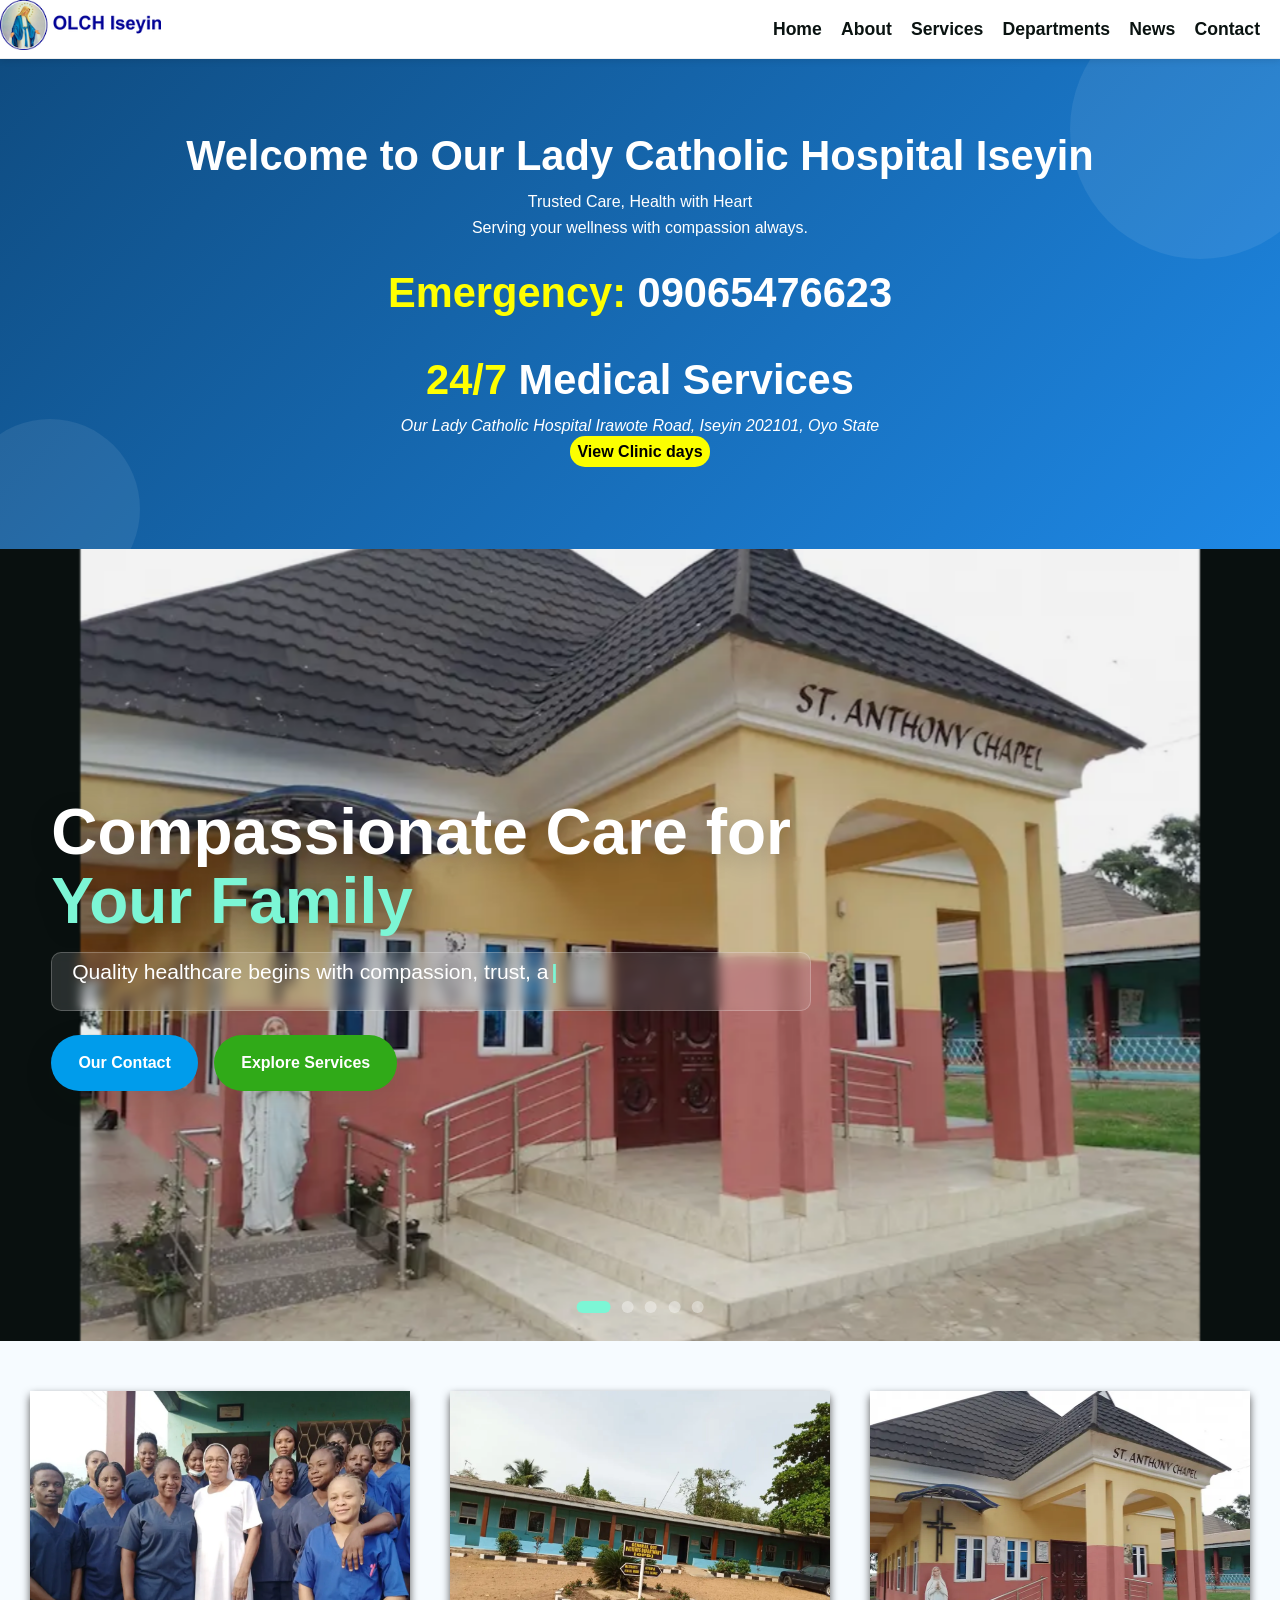
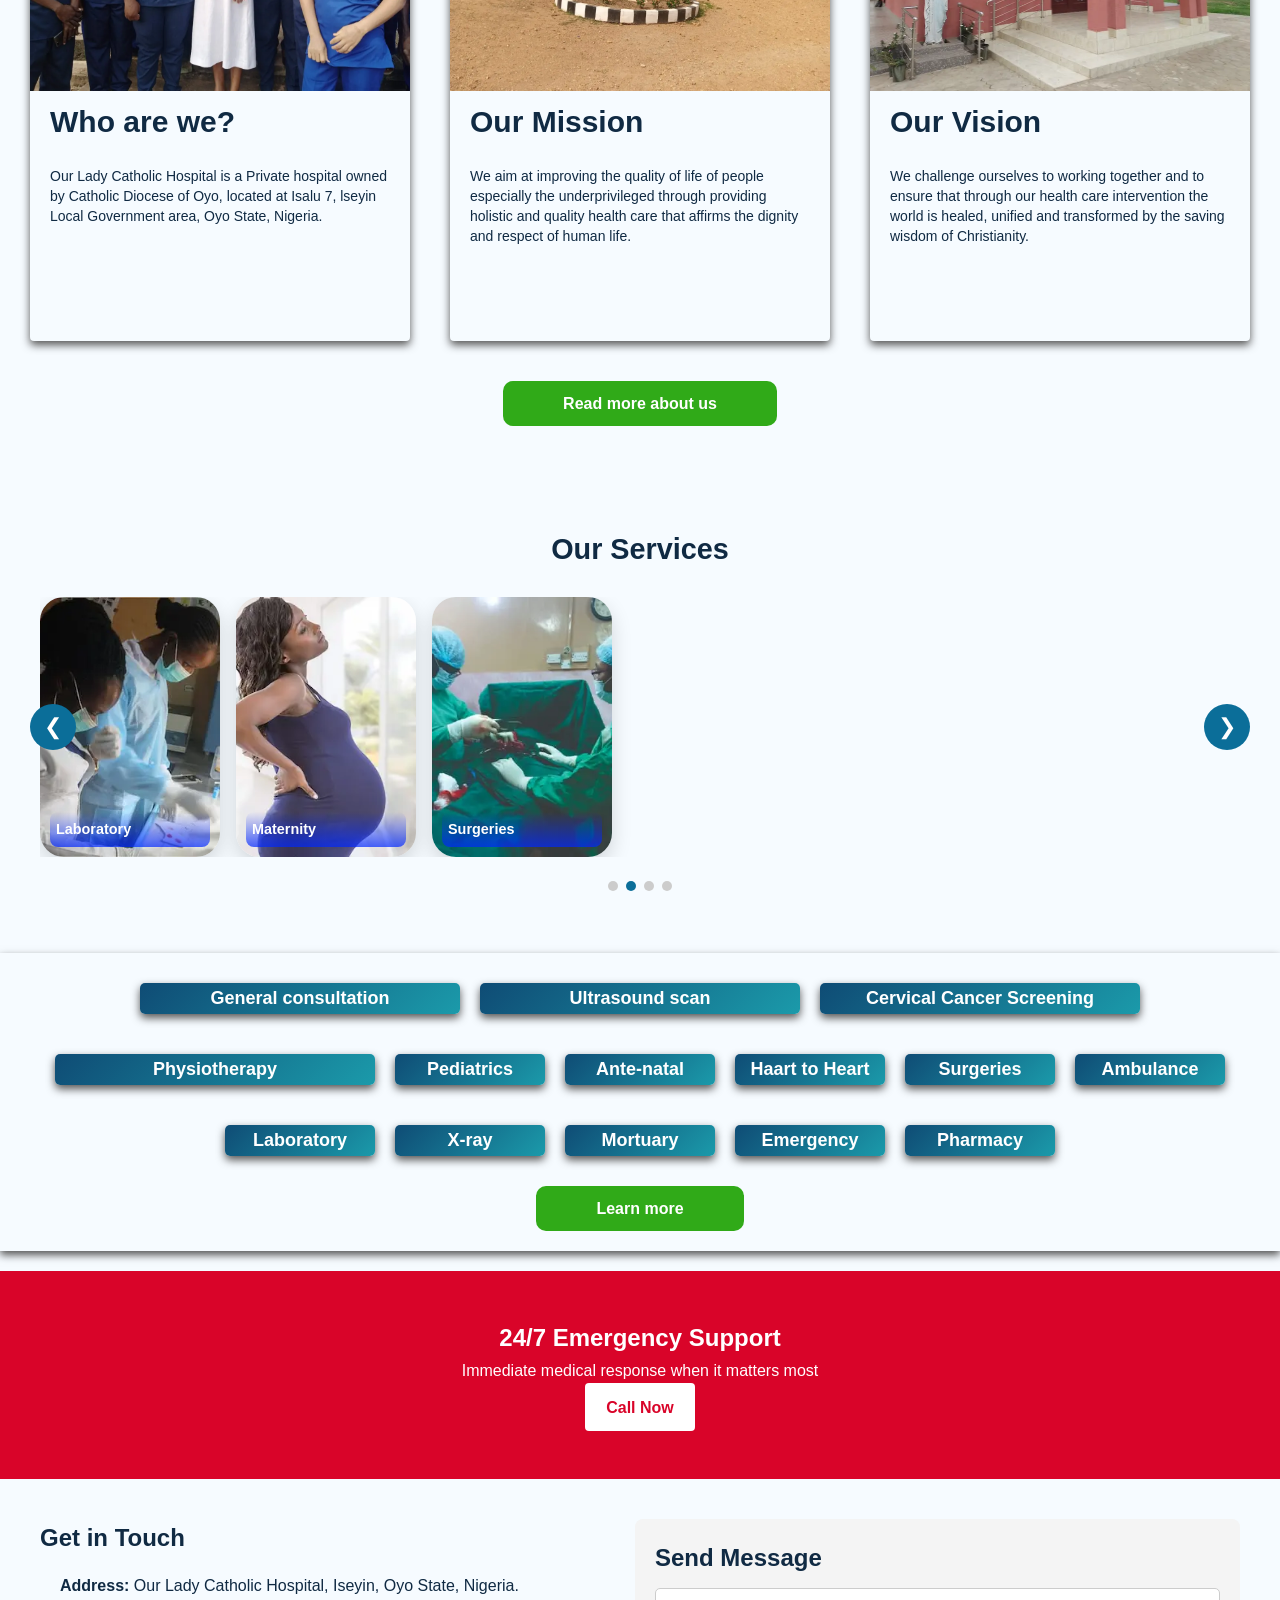
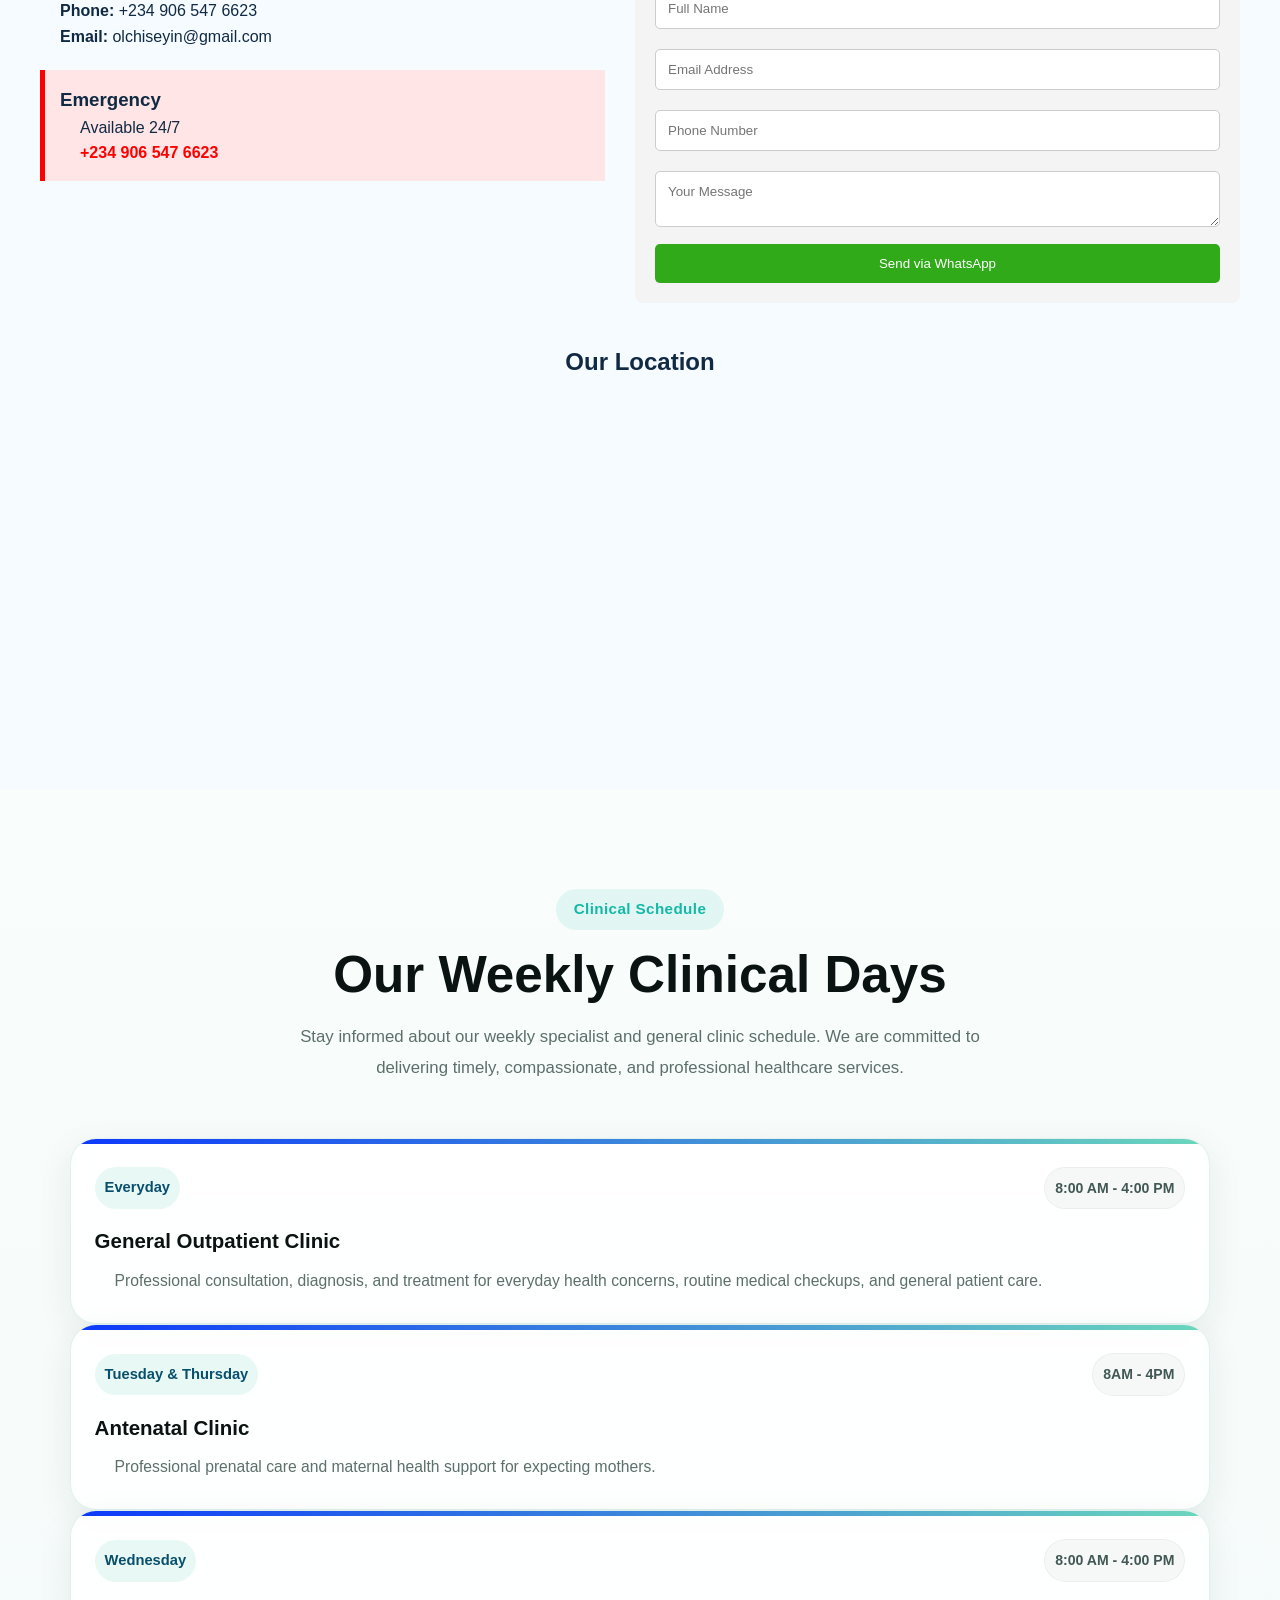
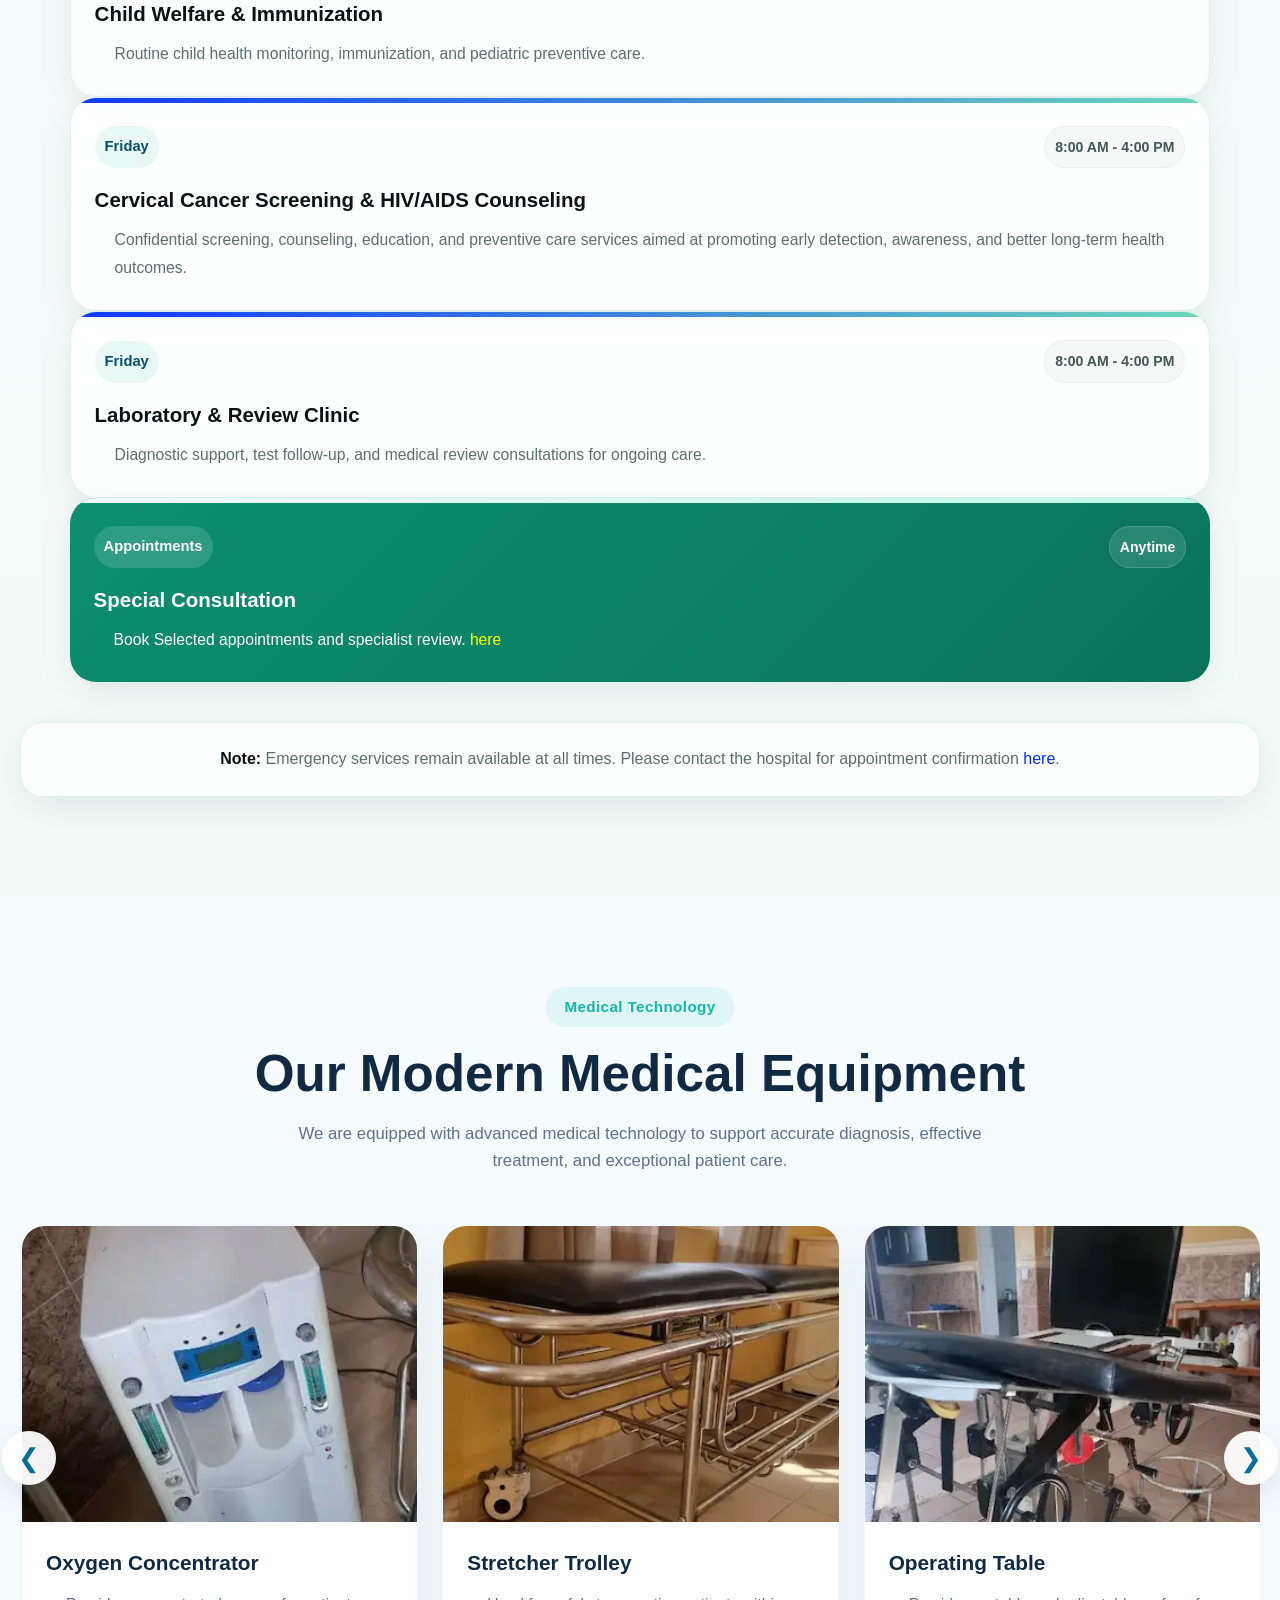
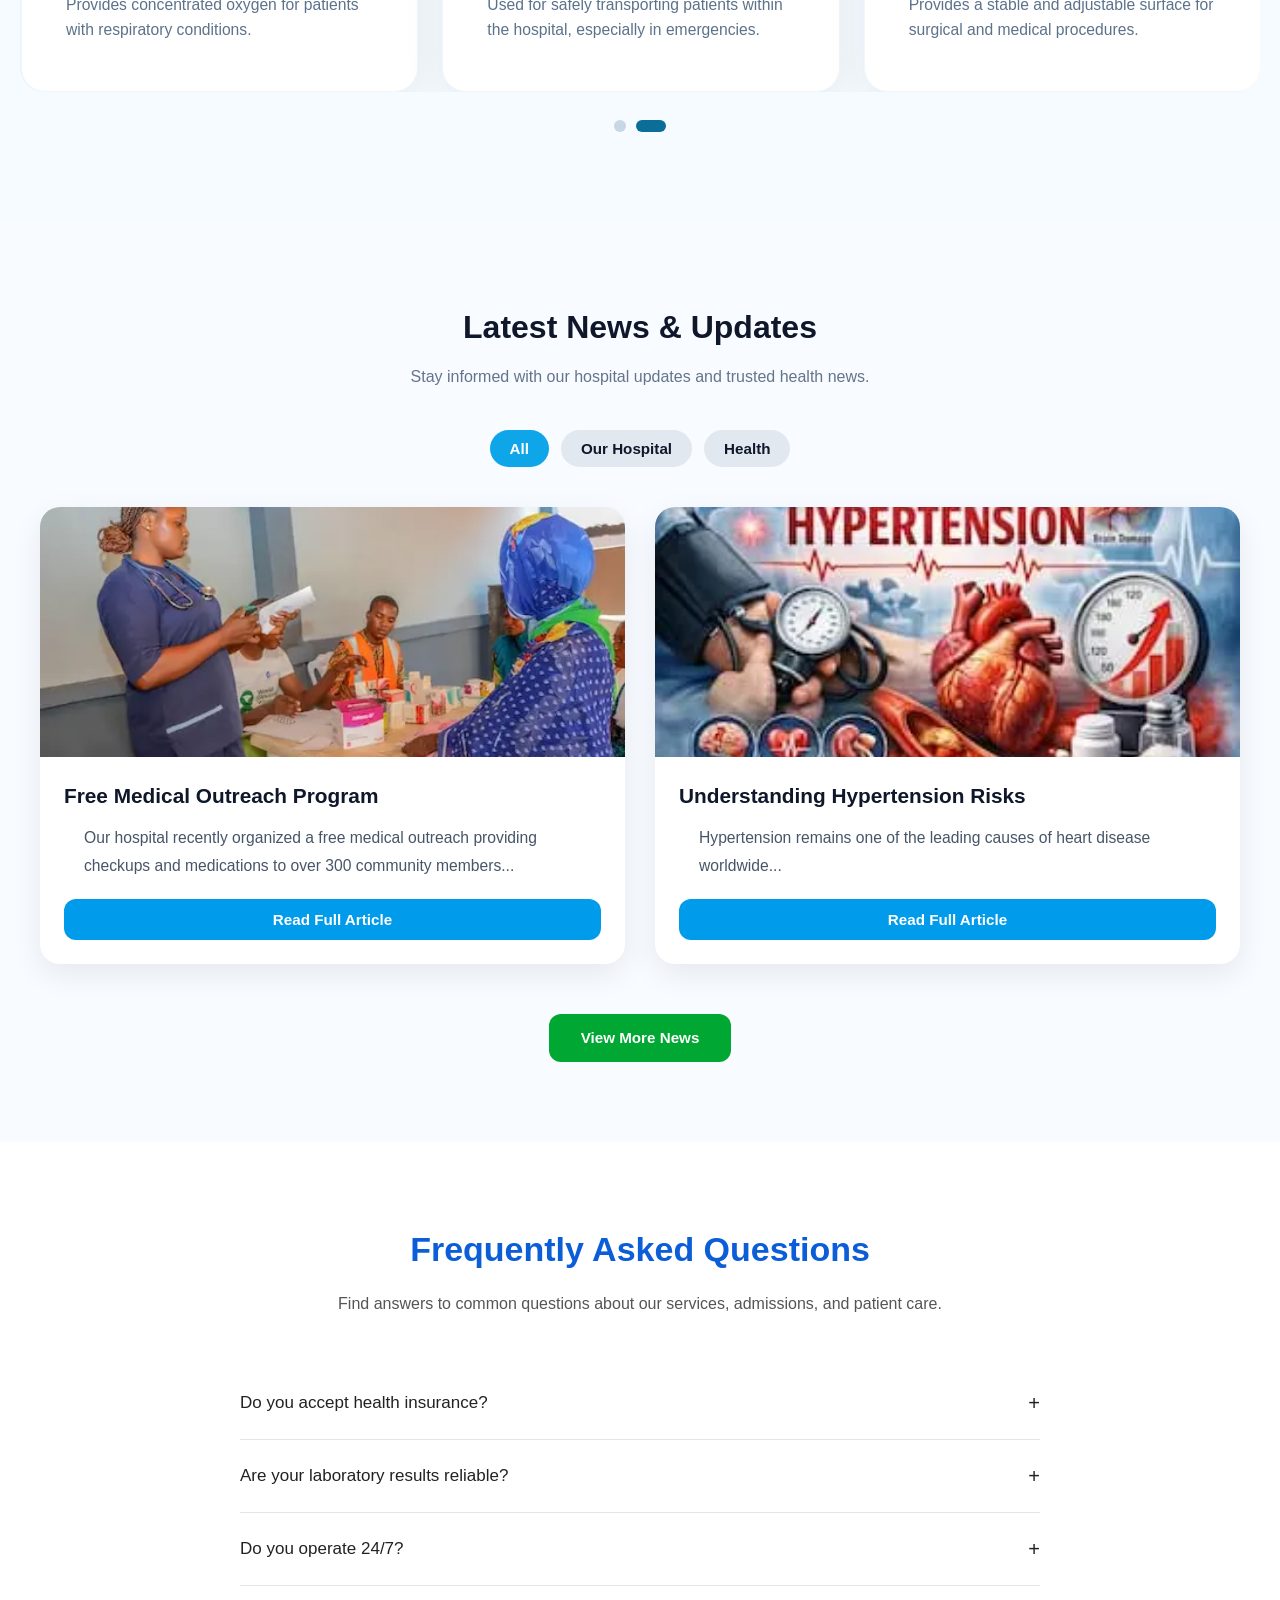
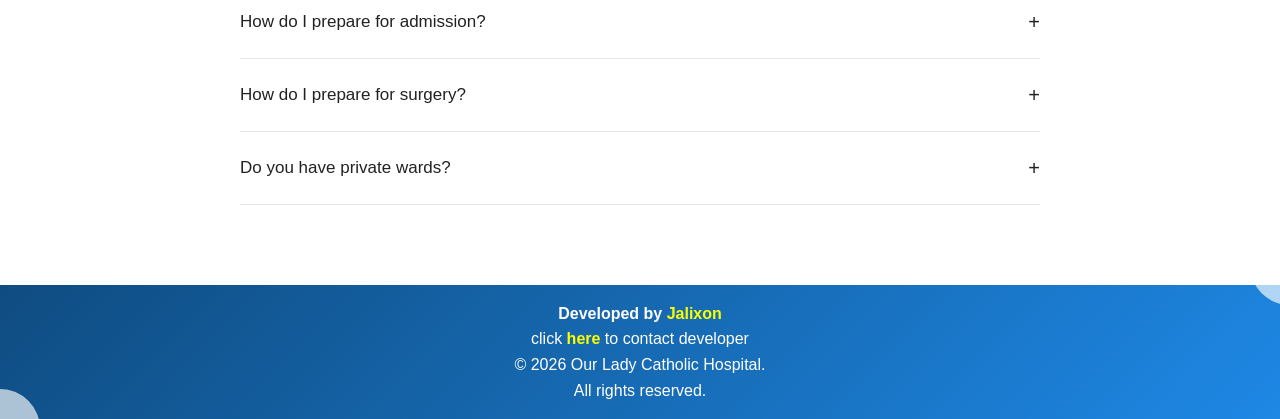
==== commit c74ed8cc: "address update" ====
--- a/index.html
+++ b/index.html
@@ -73,8 +73,12 @@
             Serving your wellness with compassion always.
           </p>
           
+          <h2 class="homeServiceIntro"> <span class="always"> Emergency:</span>  09065476623</h2>
           <h2 class="homeServiceIntro"> <span class="always"> 24/7</span> Medical Services</h2>
-          <p class="clinicalDaysIntro"> Emergency: 09065476623 </p>
+          <!-- <p class="clinicalDaysIntro"> Emergency: 09065476623 </p> -->
+          <address>
+            <p>Our Lady Catholic Hospital Irawote Road, Iseyin 202101, Oyo State</p>
+          </address>
           <a href="#clinical-days" class="clinicDays"> View Clinic days</a>
 
           <!-- <br> -->
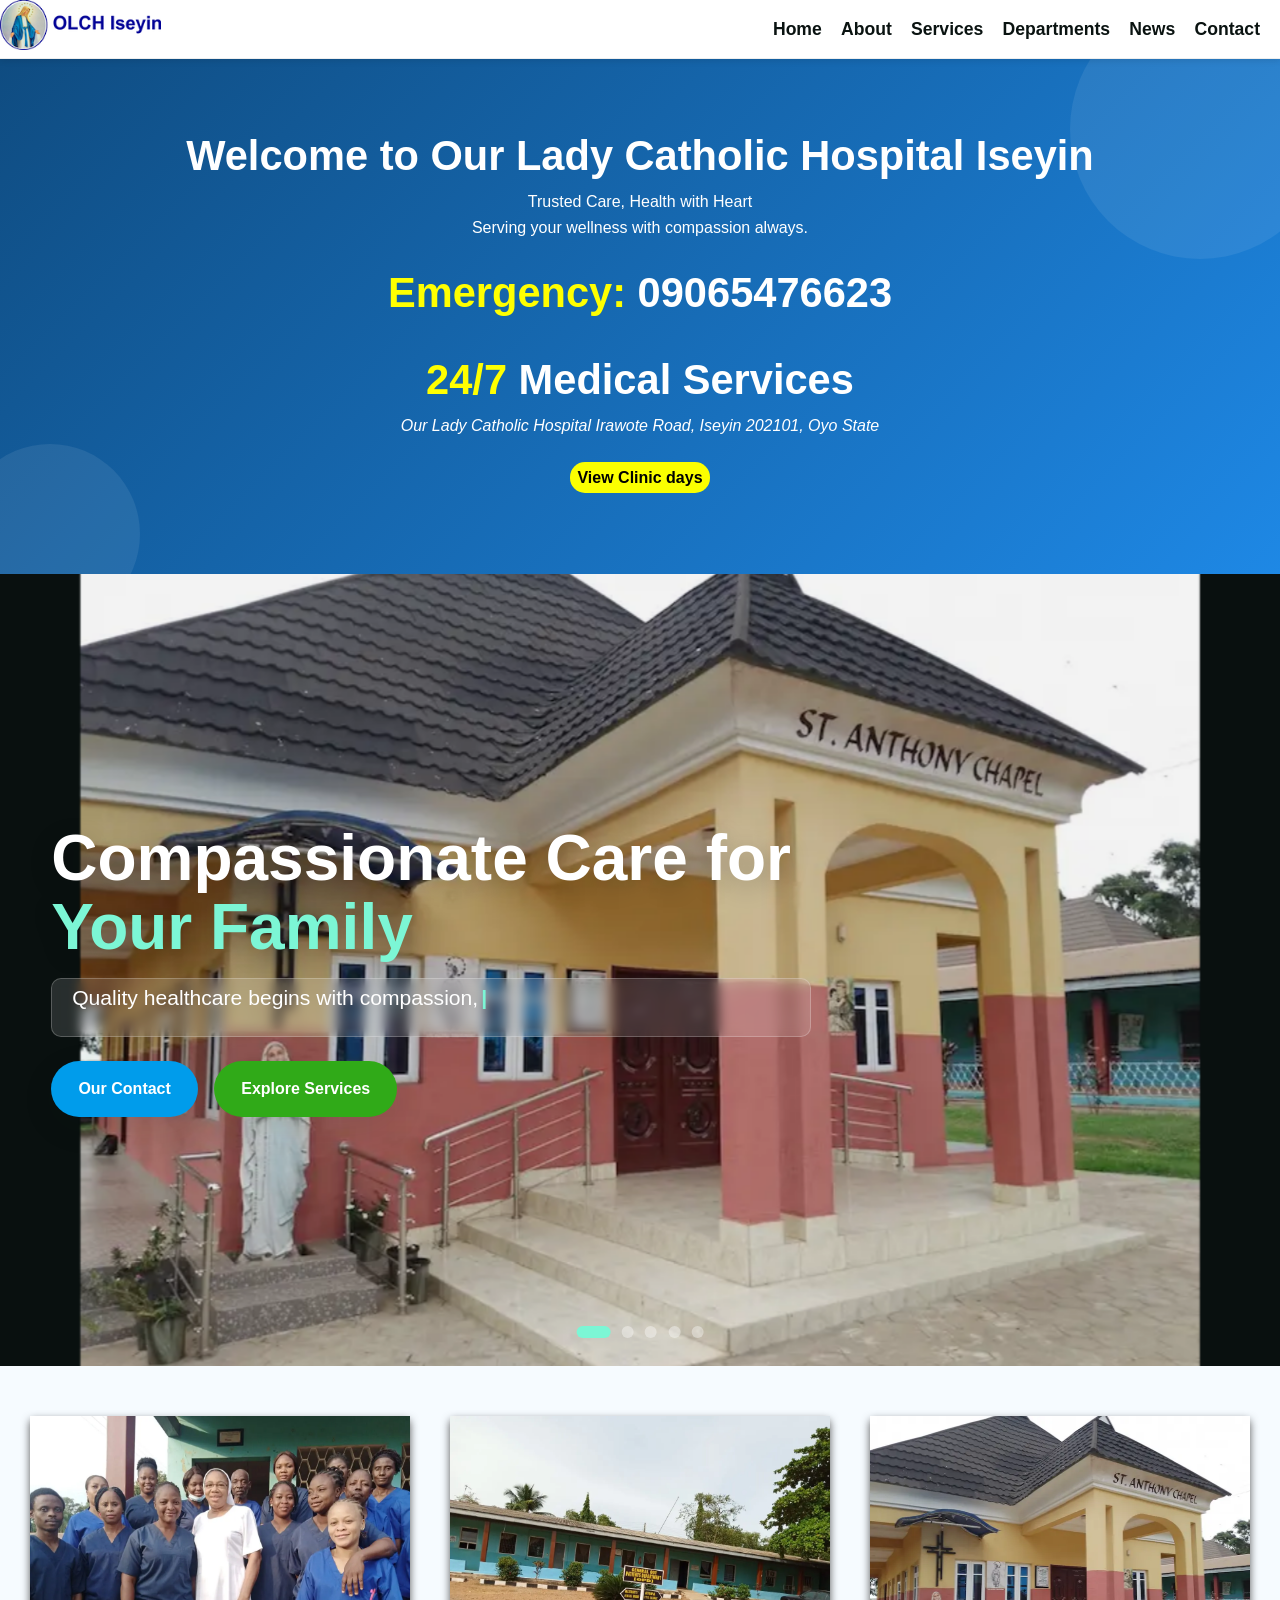
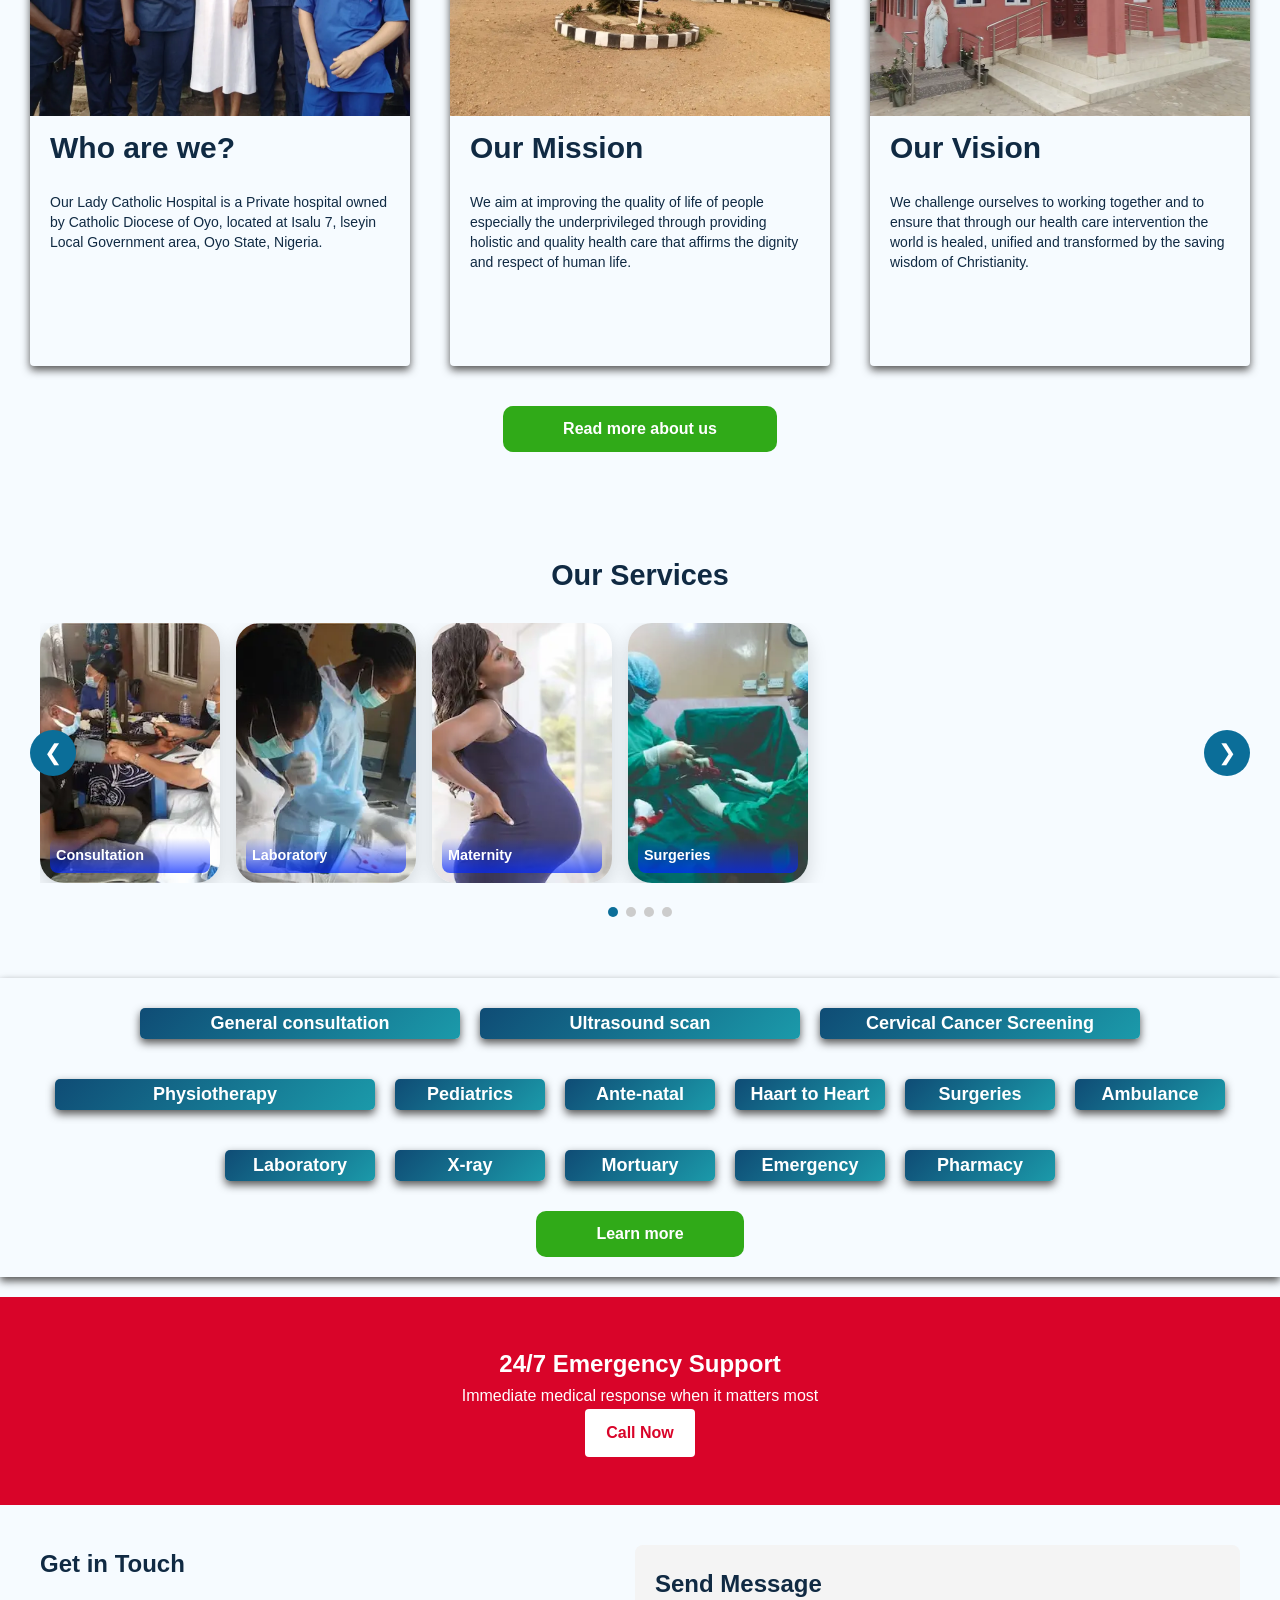
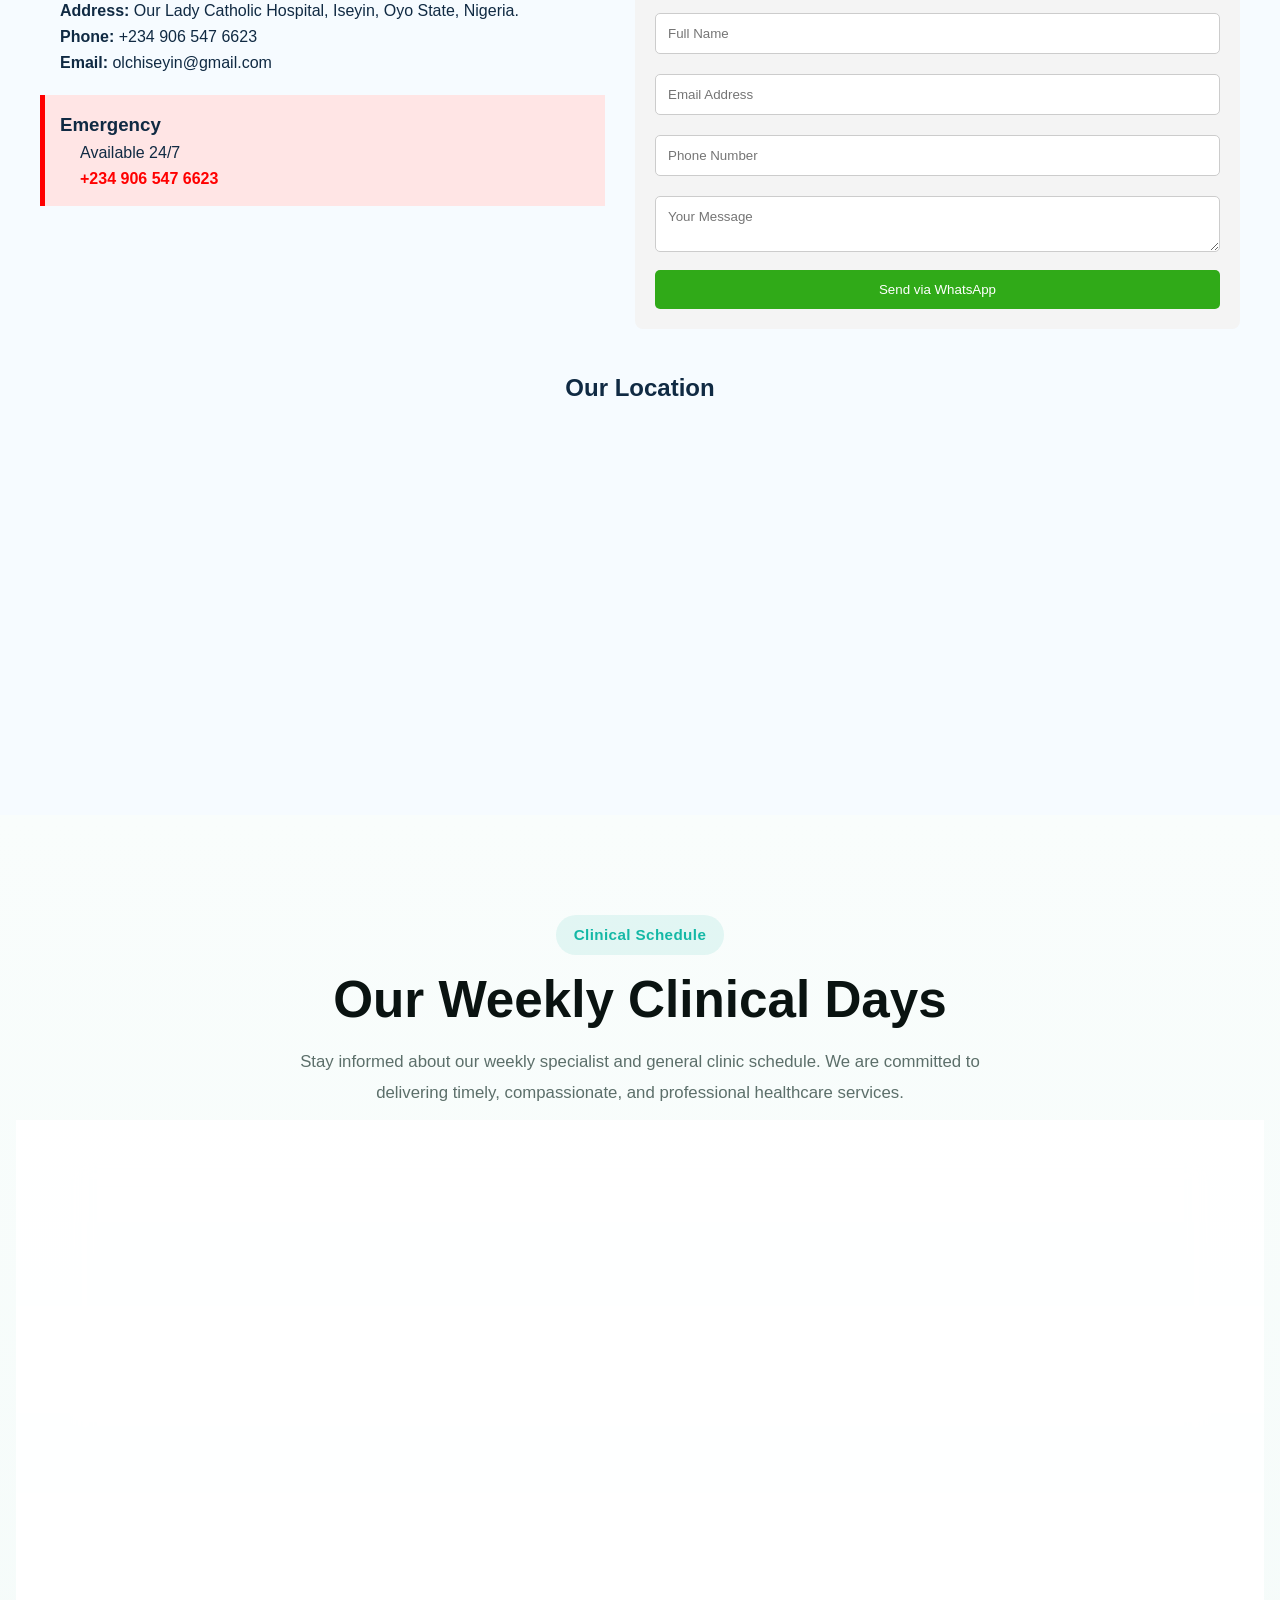
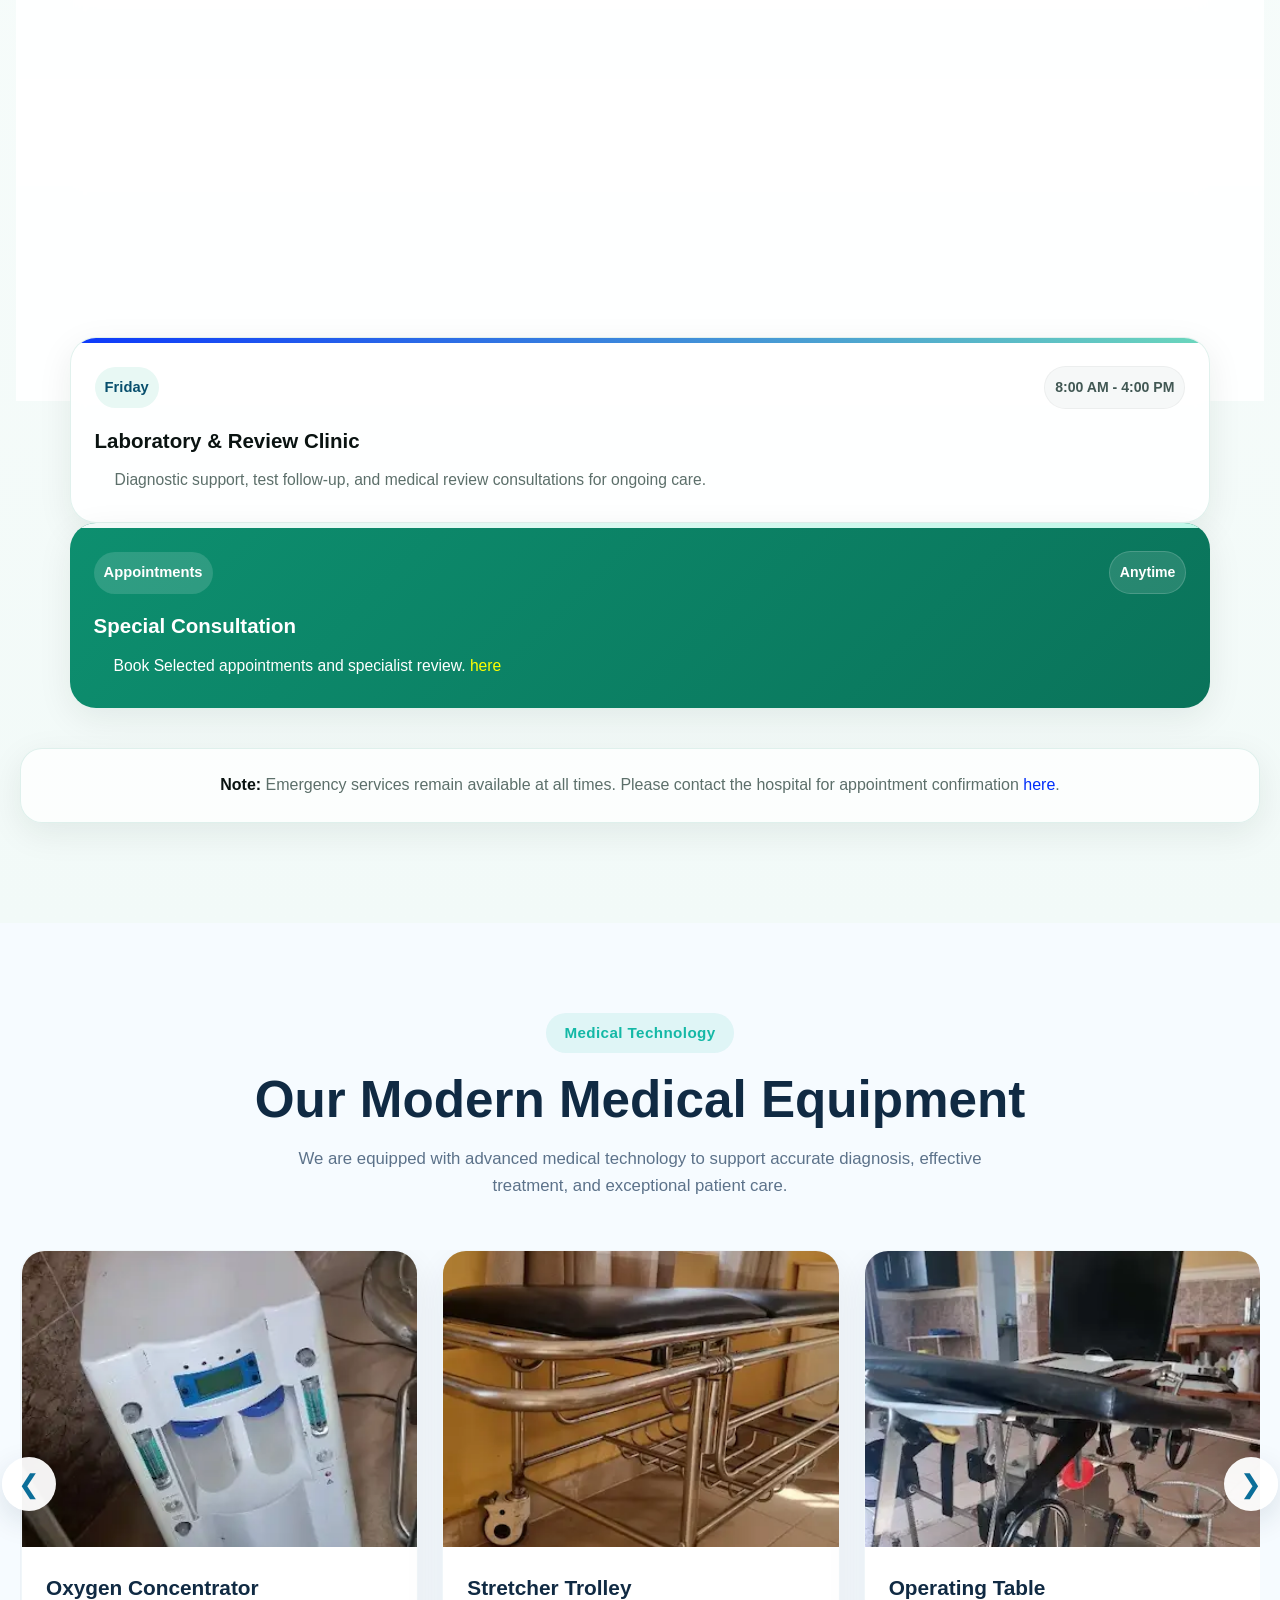
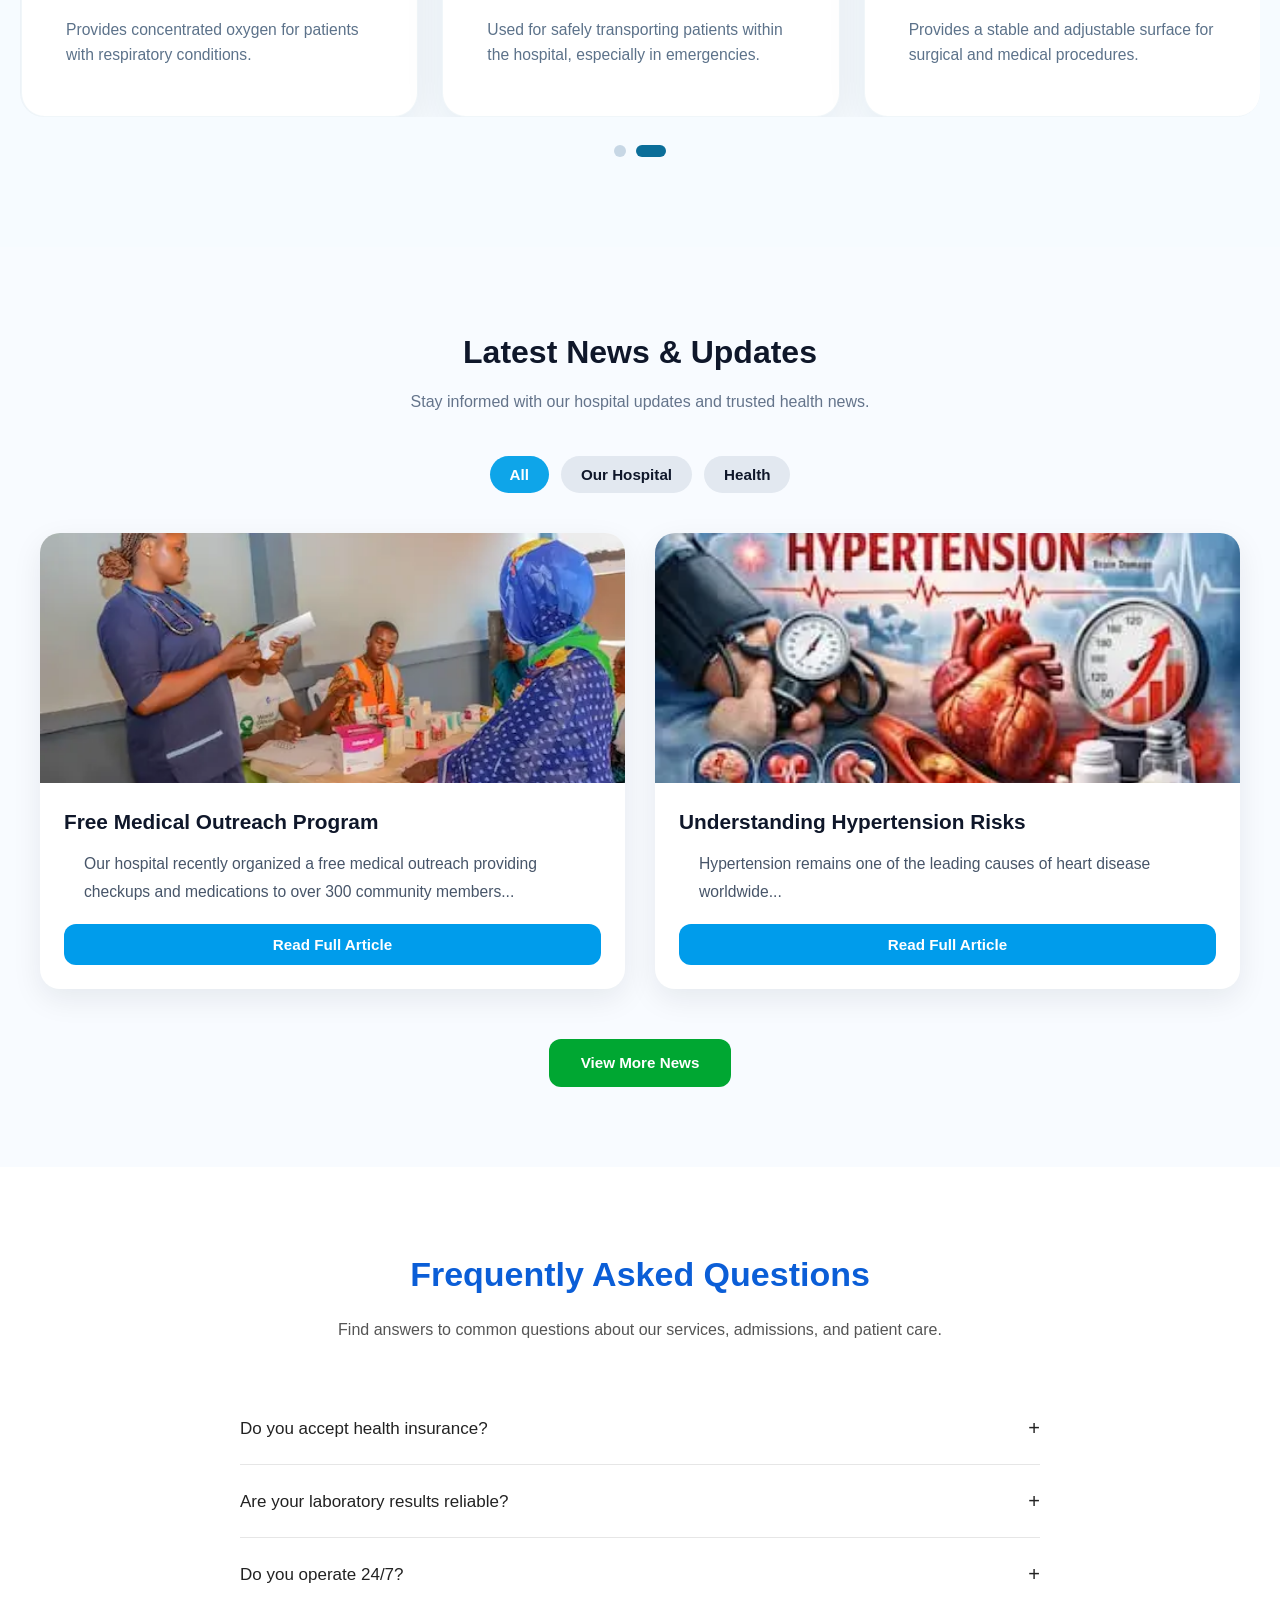
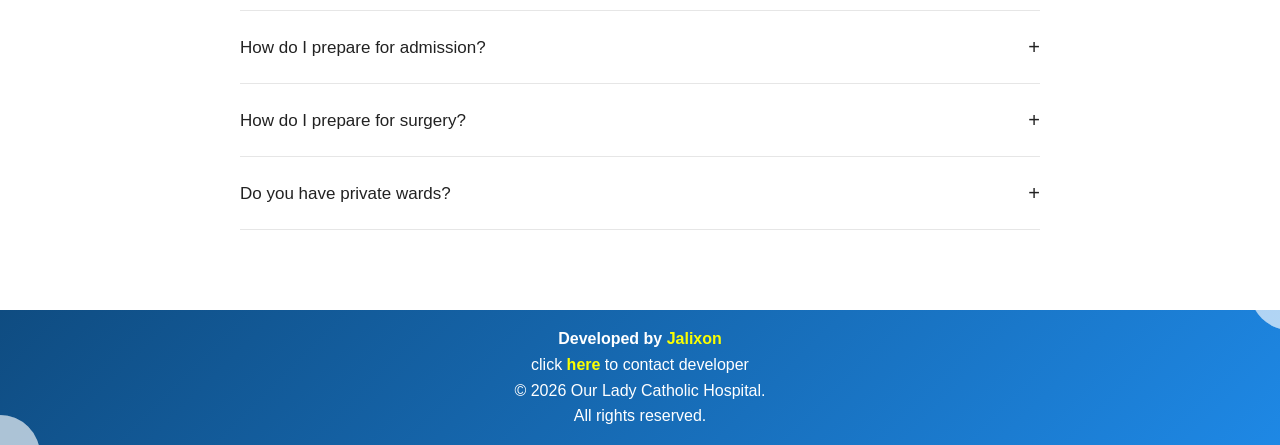
==== commit d5a63db1: "Update index.html" ====
--- a/index.html
+++ b/index.html
@@ -78,7 +78,7 @@
           <!-- <p class="clinicalDaysIntro"> Emergency: 09065476623 </p> -->
           <address>
             <p>Our Lady Catholic Hospital Irawote Road, Iseyin 202101, Oyo State</p>
-          </address>
+          </address><br>
           <a href="#clinical-days" class="clinicDays"> View Clinic days</a>
 
           <!-- <br> -->
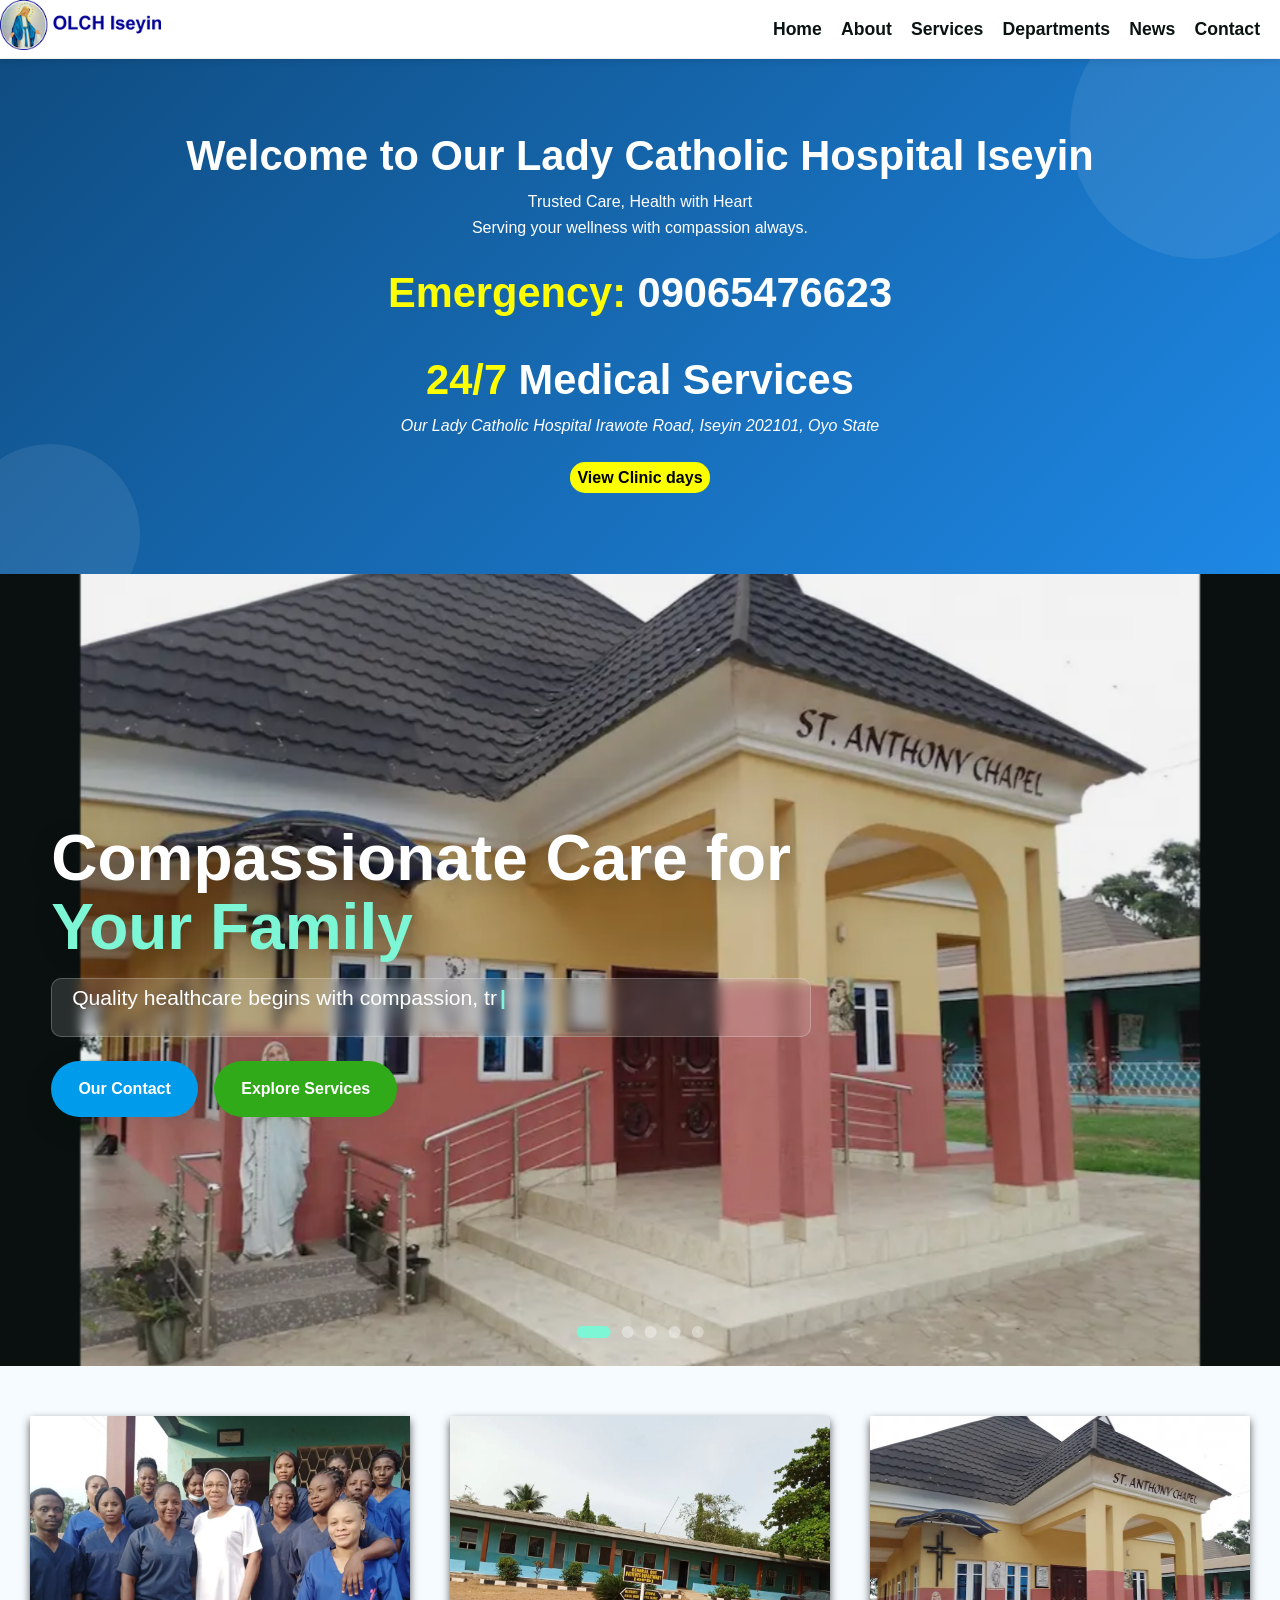
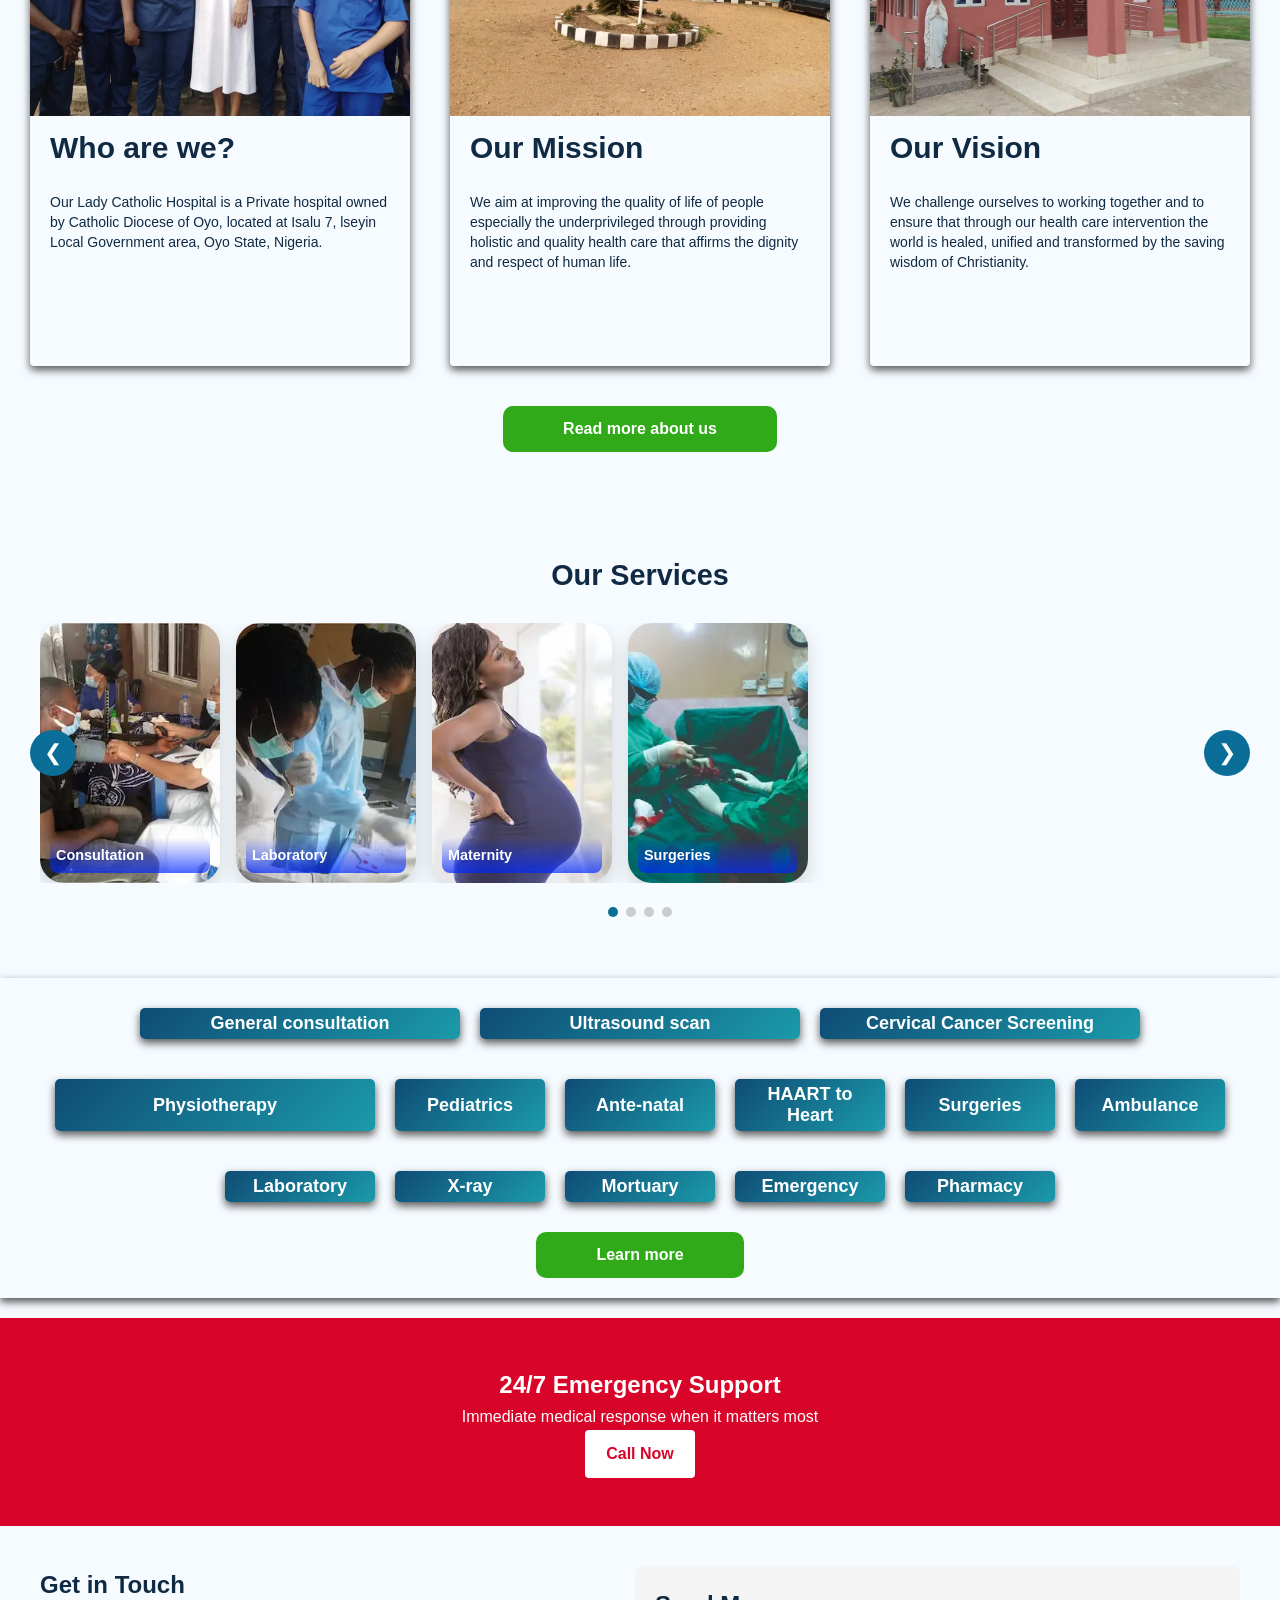
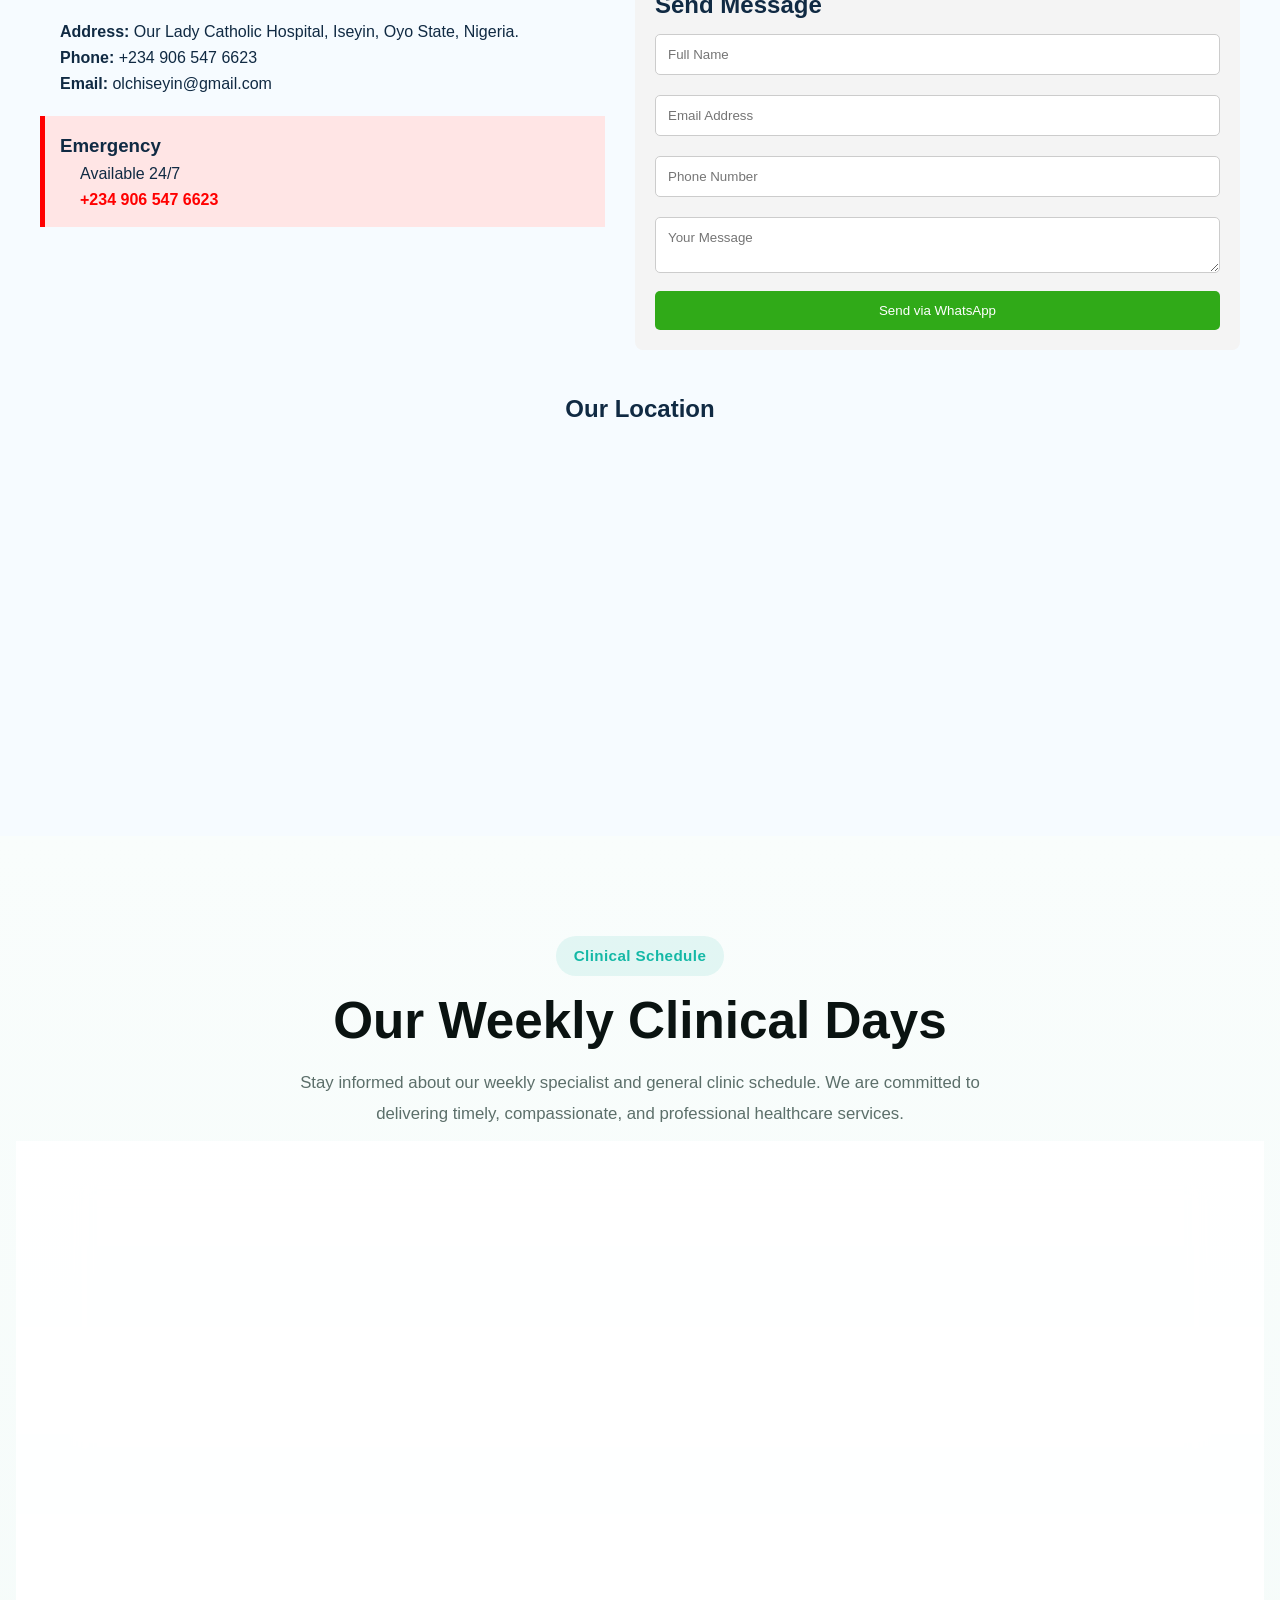
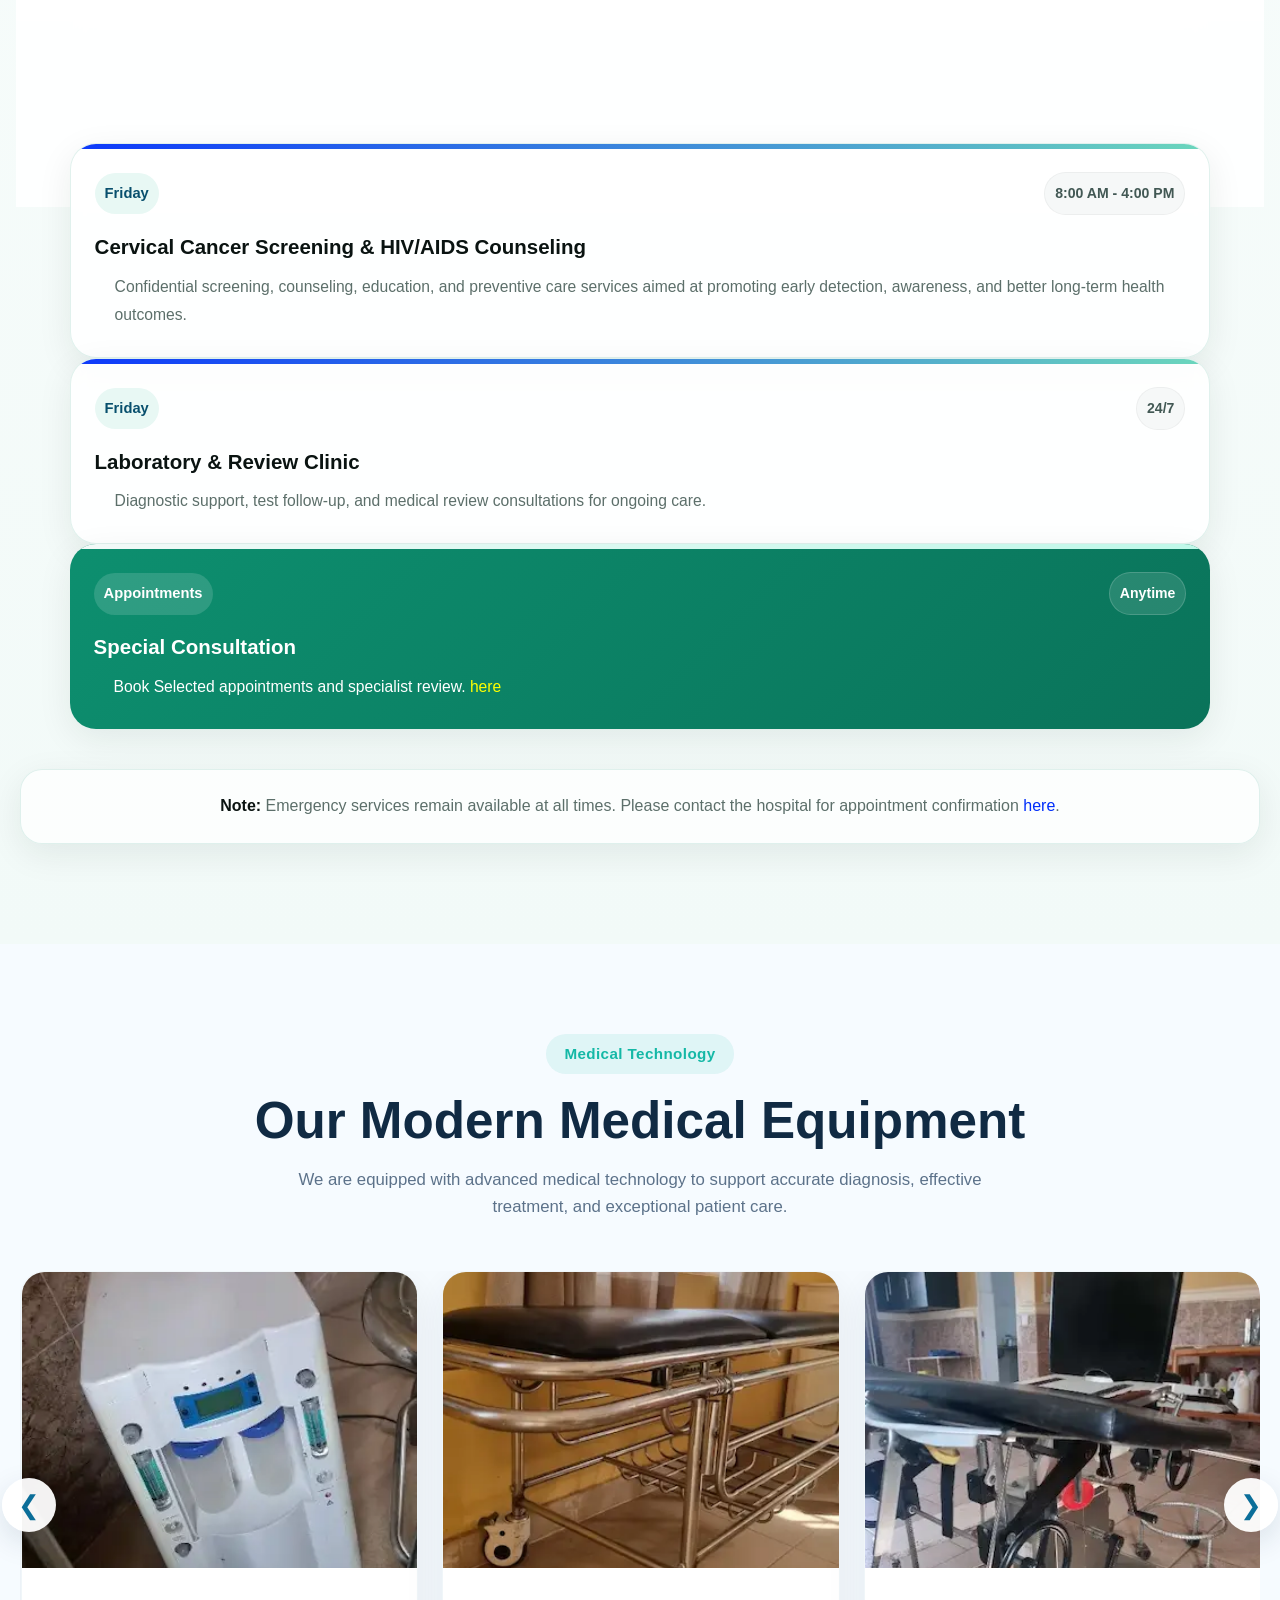
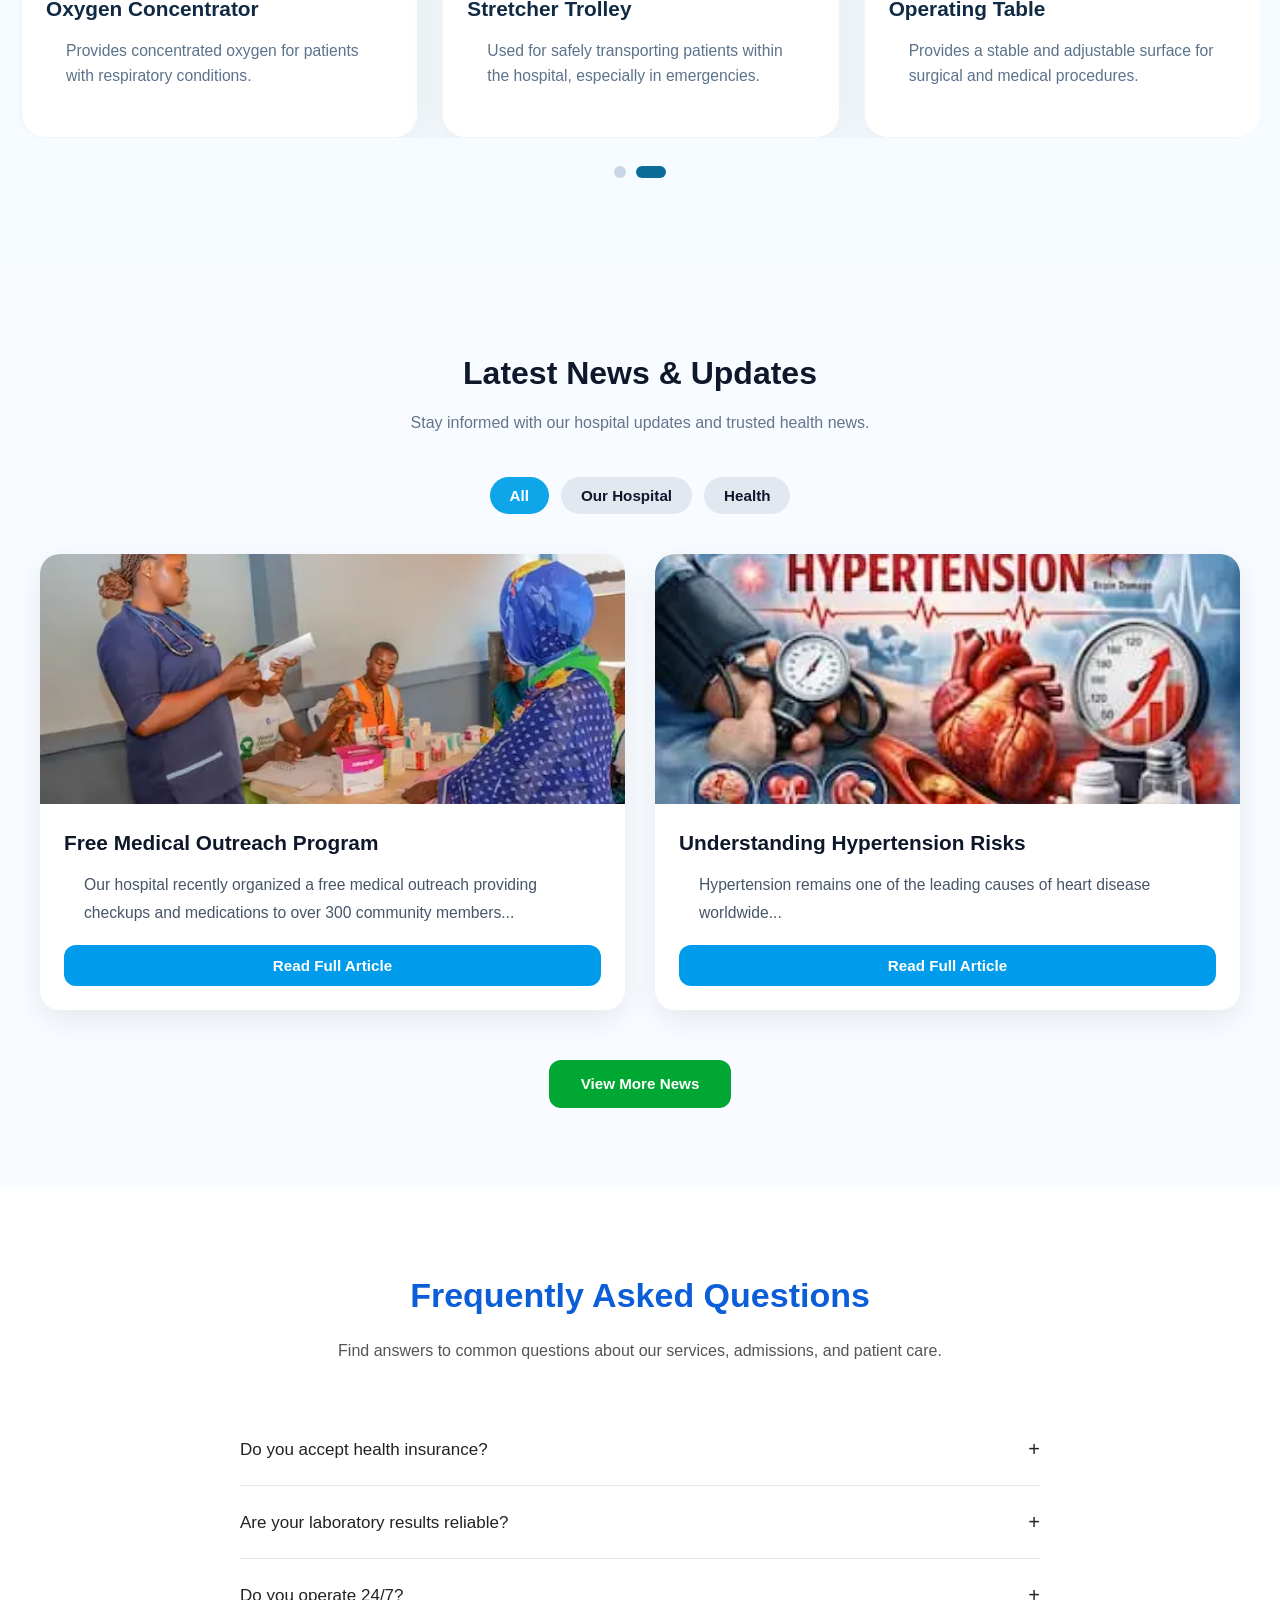
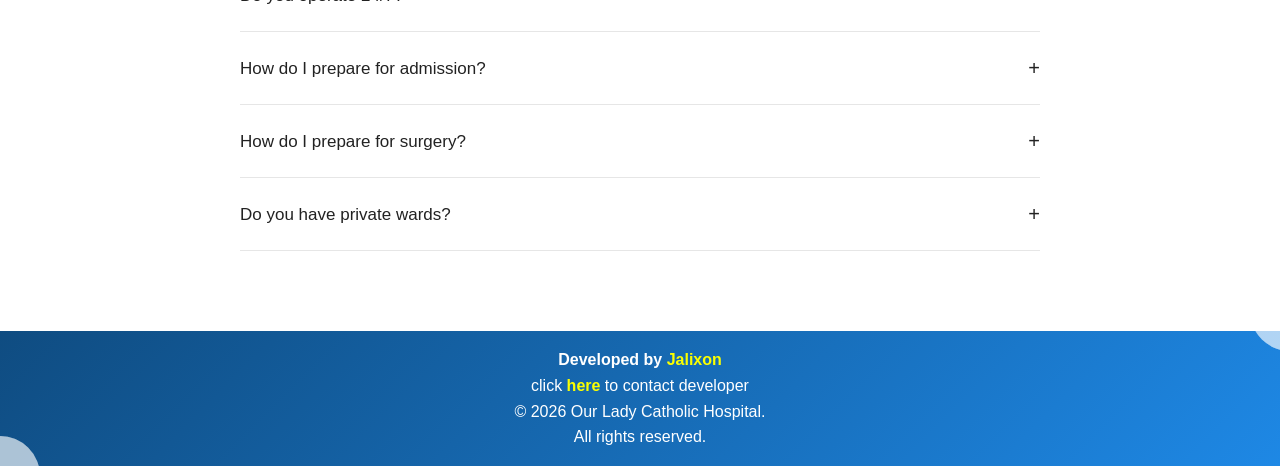
==== commit a29acb52: "Update index.html" ====
--- a/index.html
+++ b/index.html
@@ -312,7 +312,7 @@
         <button class="service-btn servies-div-b" data-title="Physiotherapy" data-desc="Rehabilitation therapy to restore movement and function, reduce pain, and improve quality of life.">Physiotherapy</button>
         <button class="service-btn servies-div" data-title="Pediatrics" data-desc="Specialized medical care for infants, children, and adolescents, including routine checkups and vaccinations.">Pediatrics</button>
         <button class="service-btn servies-div" data-title="Ante-natal" data-desc="Prenatal care services for expectant mothers, including monitoring, education, and delivery preparation.">Ante-natal</button>
-        <button class="service-btn servies-div" data-title="HAART to Heart" data-desc="Comprehensive HIV/AIDS care program providing antiretroviral therapy, counseling, and support services.">Haart to Heart</button>
+        <button class="service-btn servies-div" data-title="HAART to Heart" data-desc="Comprehensive HIV/AIDS care program providing antiretroviral therapy, counseling, and support services.">HAART to Heart</button>
         <button class="service-btn servies-div" data-title="Surgeries" data-desc="Surgical procedures performed by qualified surgeons for various medical conditions.">Surgeries</button>
         <button class="service-btn servies-div" data-title="Ambulance" data-desc="Emergency transportation services to quickly and safely transport patients to the hospital.">Ambulance</button>
         <button class="service-btn servies-div" data-title="Laboratory" data-desc="Diagnostic testing services including blood tests, urinalysis, and other laboratory examinations.">Laboratory</button>
@@ -419,7 +419,7 @@
             <article class="clinical-card">
                     <div class="clinical-day-top">
                       <span class="day-badge">Everyday</span>
-                      <span class="time-badge">8:00 AM - 4:00 PM</span>
+                      <span class="time-badge">24/7</span>
                     </div>
                   <h3>General Outpatient Clinic</h3>
                   <p>
@@ -470,7 +470,7 @@
             <article class="clinical-card">
               <div class="clinical-day-top">
                 <span class="day-badge">Friday</span>
-                <span class="time-badge">8:00 AM - 4:00 PM</span>
+                <span class="time-badge">24/7</span>
               </div>
               <h3>Laboratory & Review Clinic</h3>
               <p>
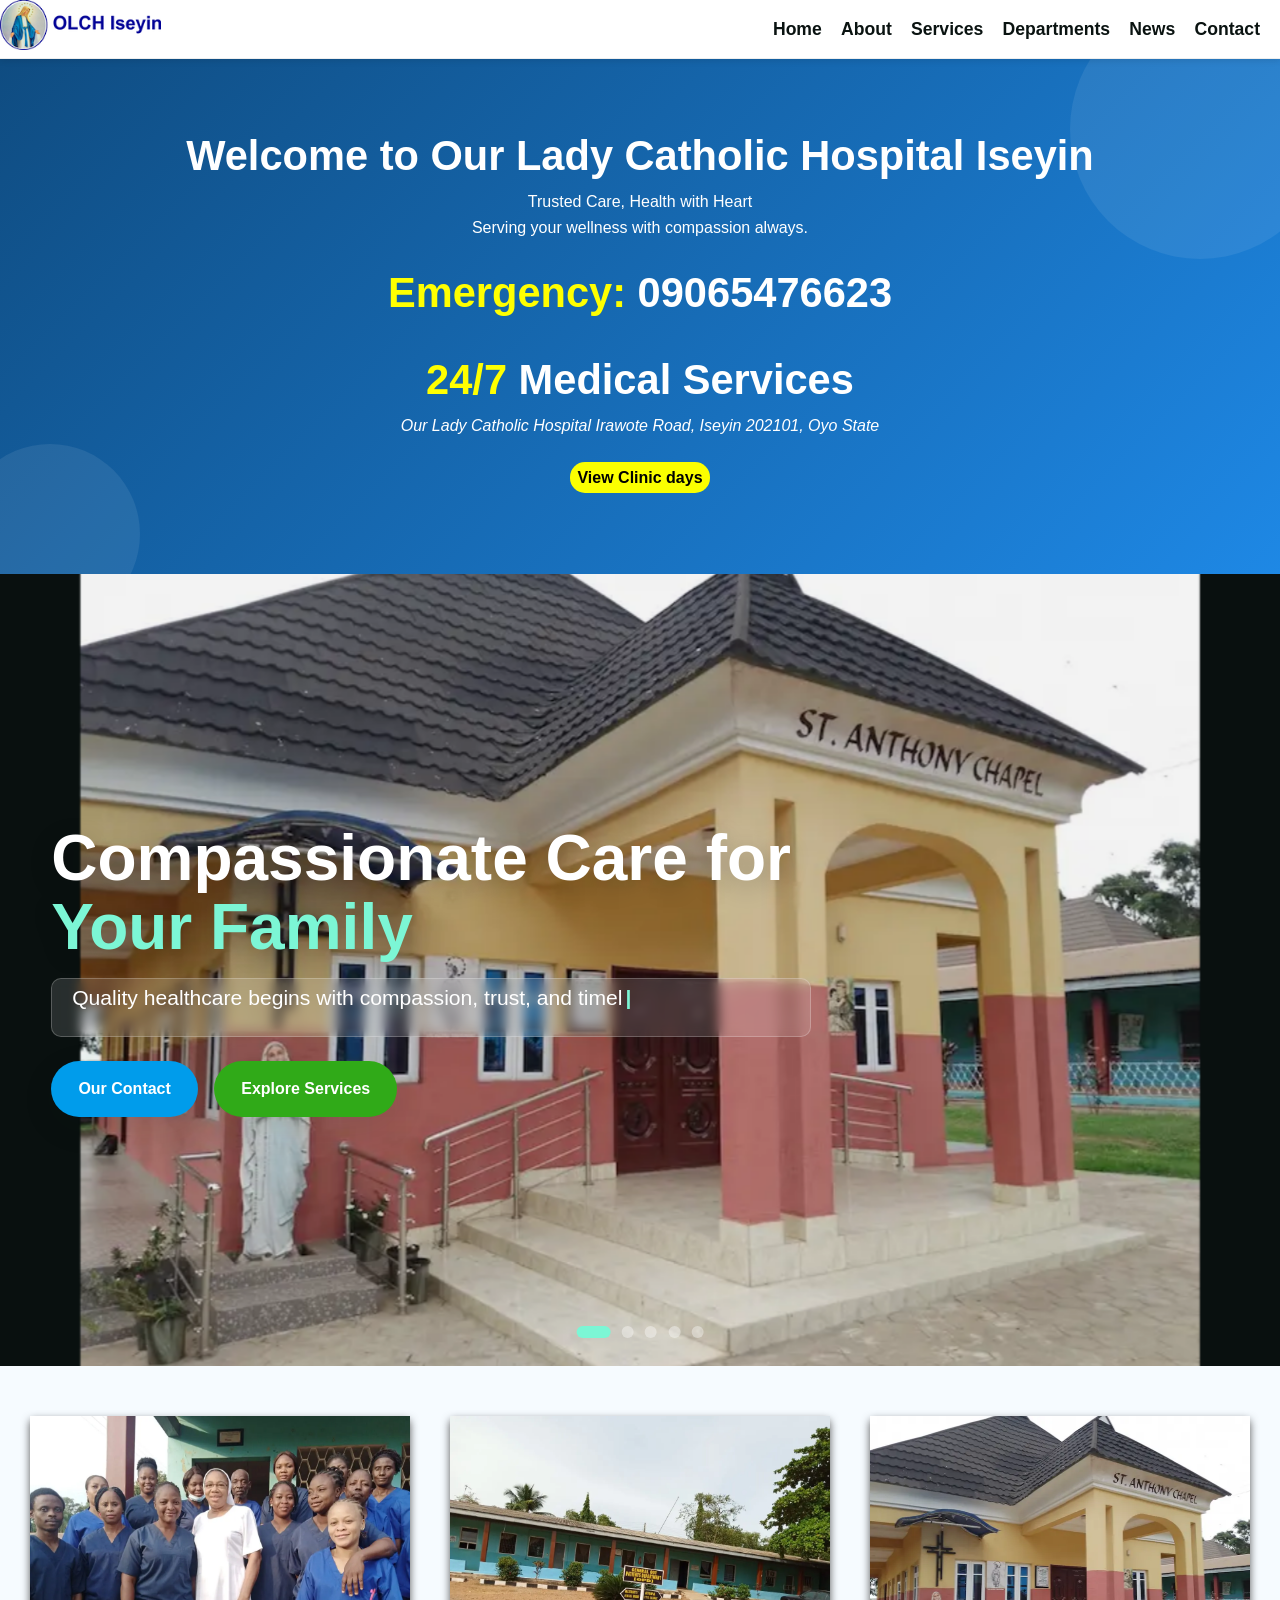
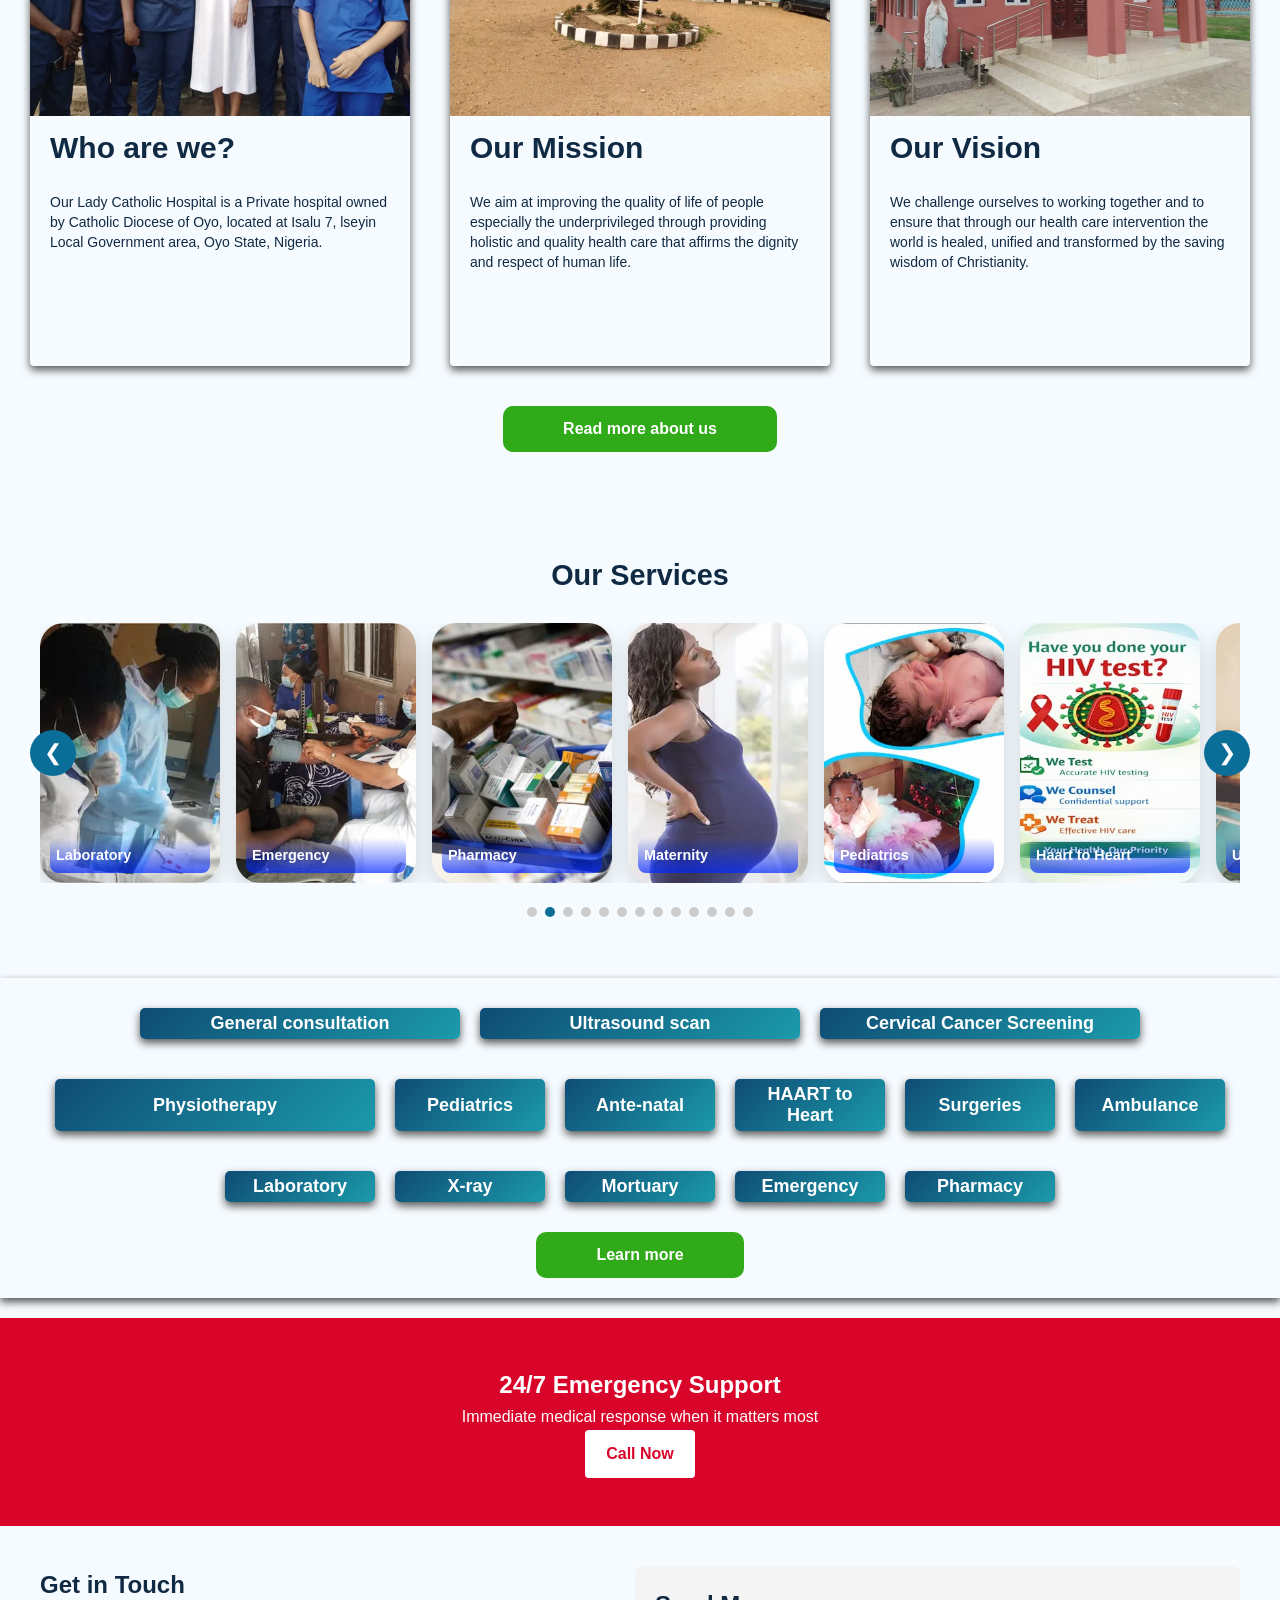
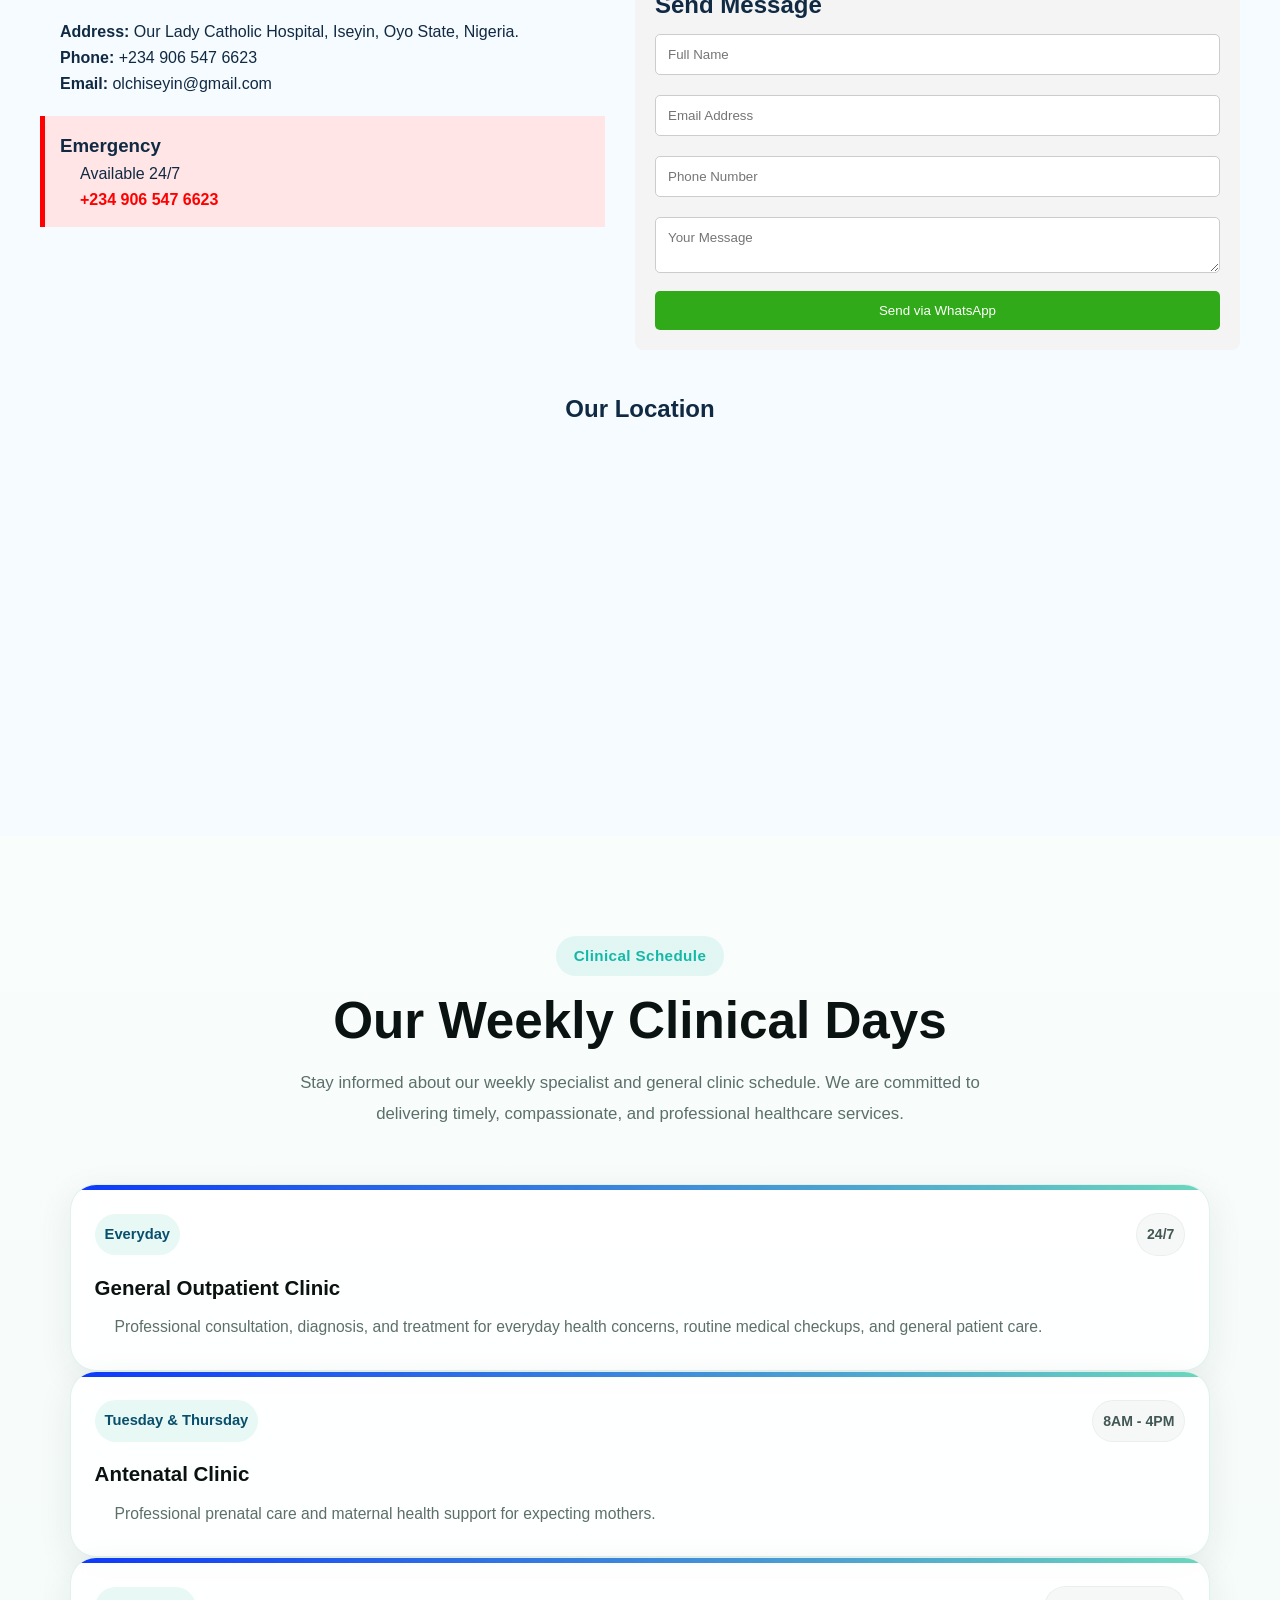
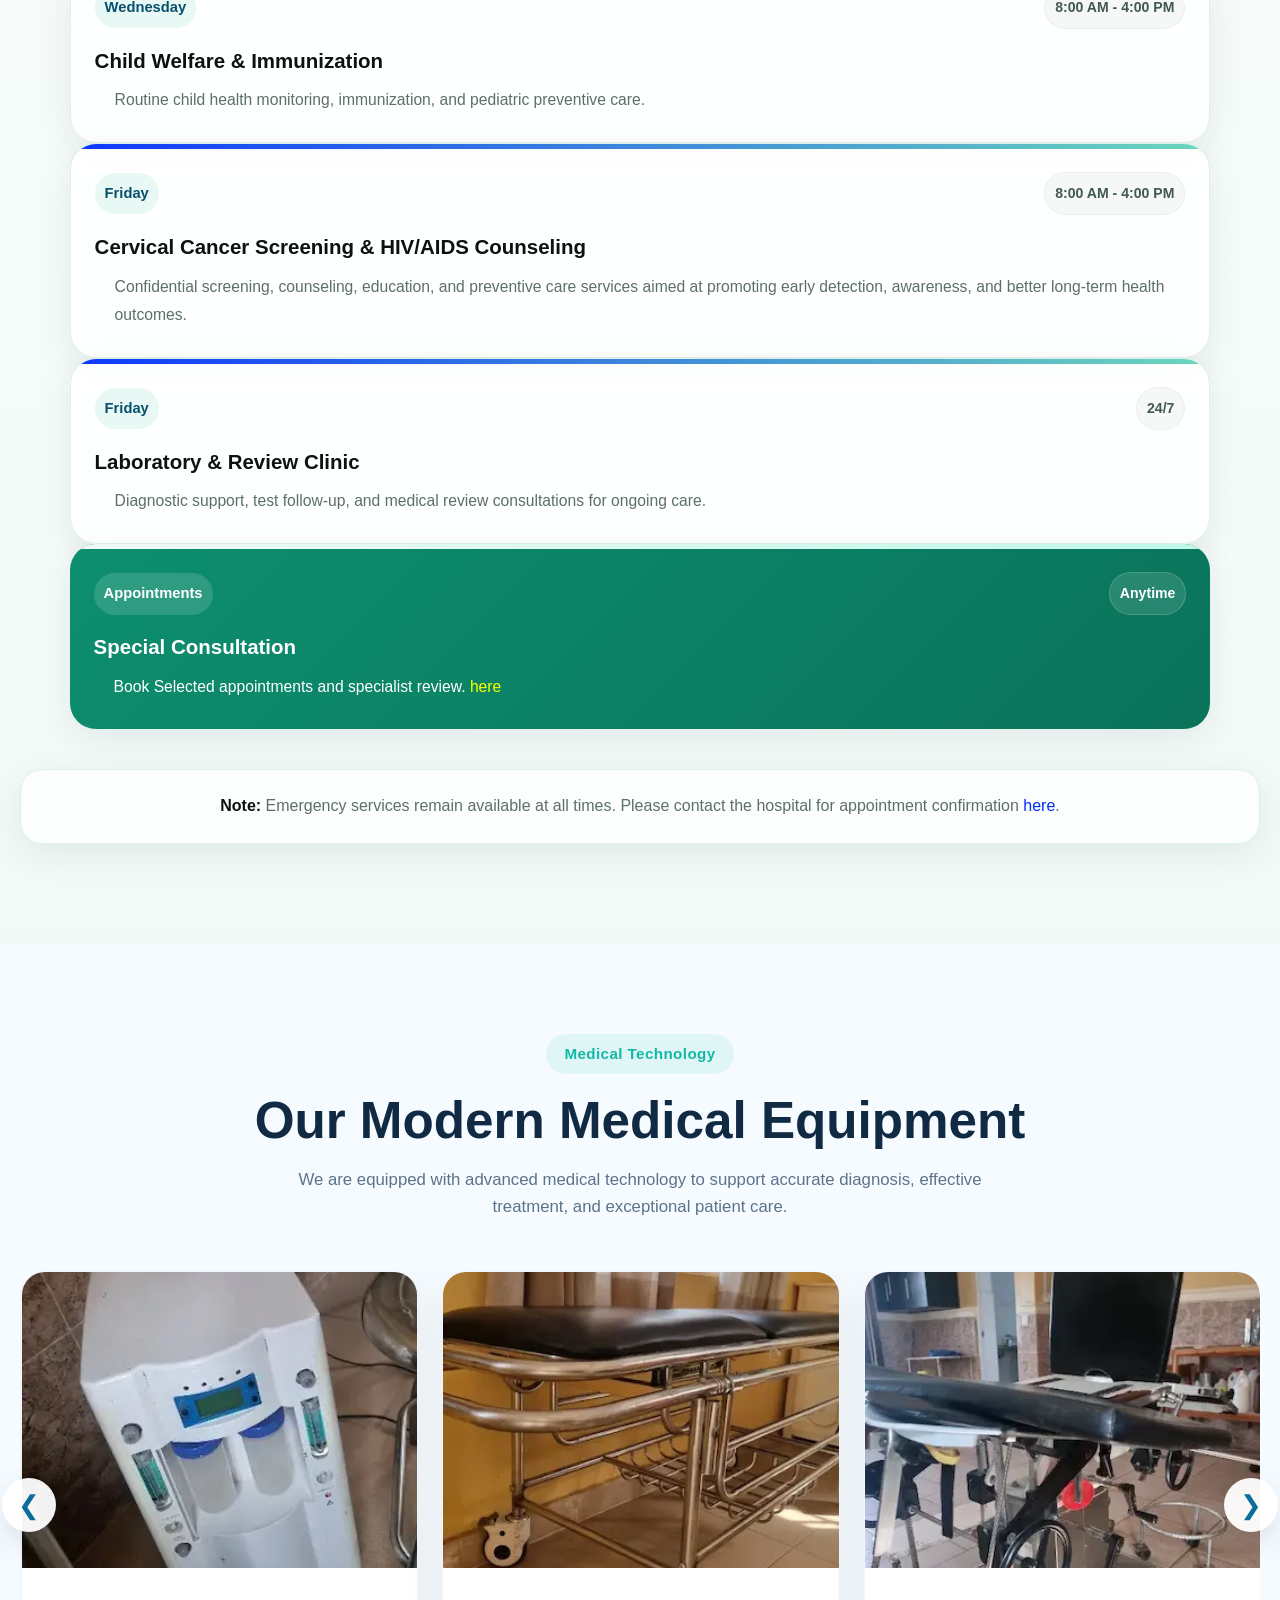
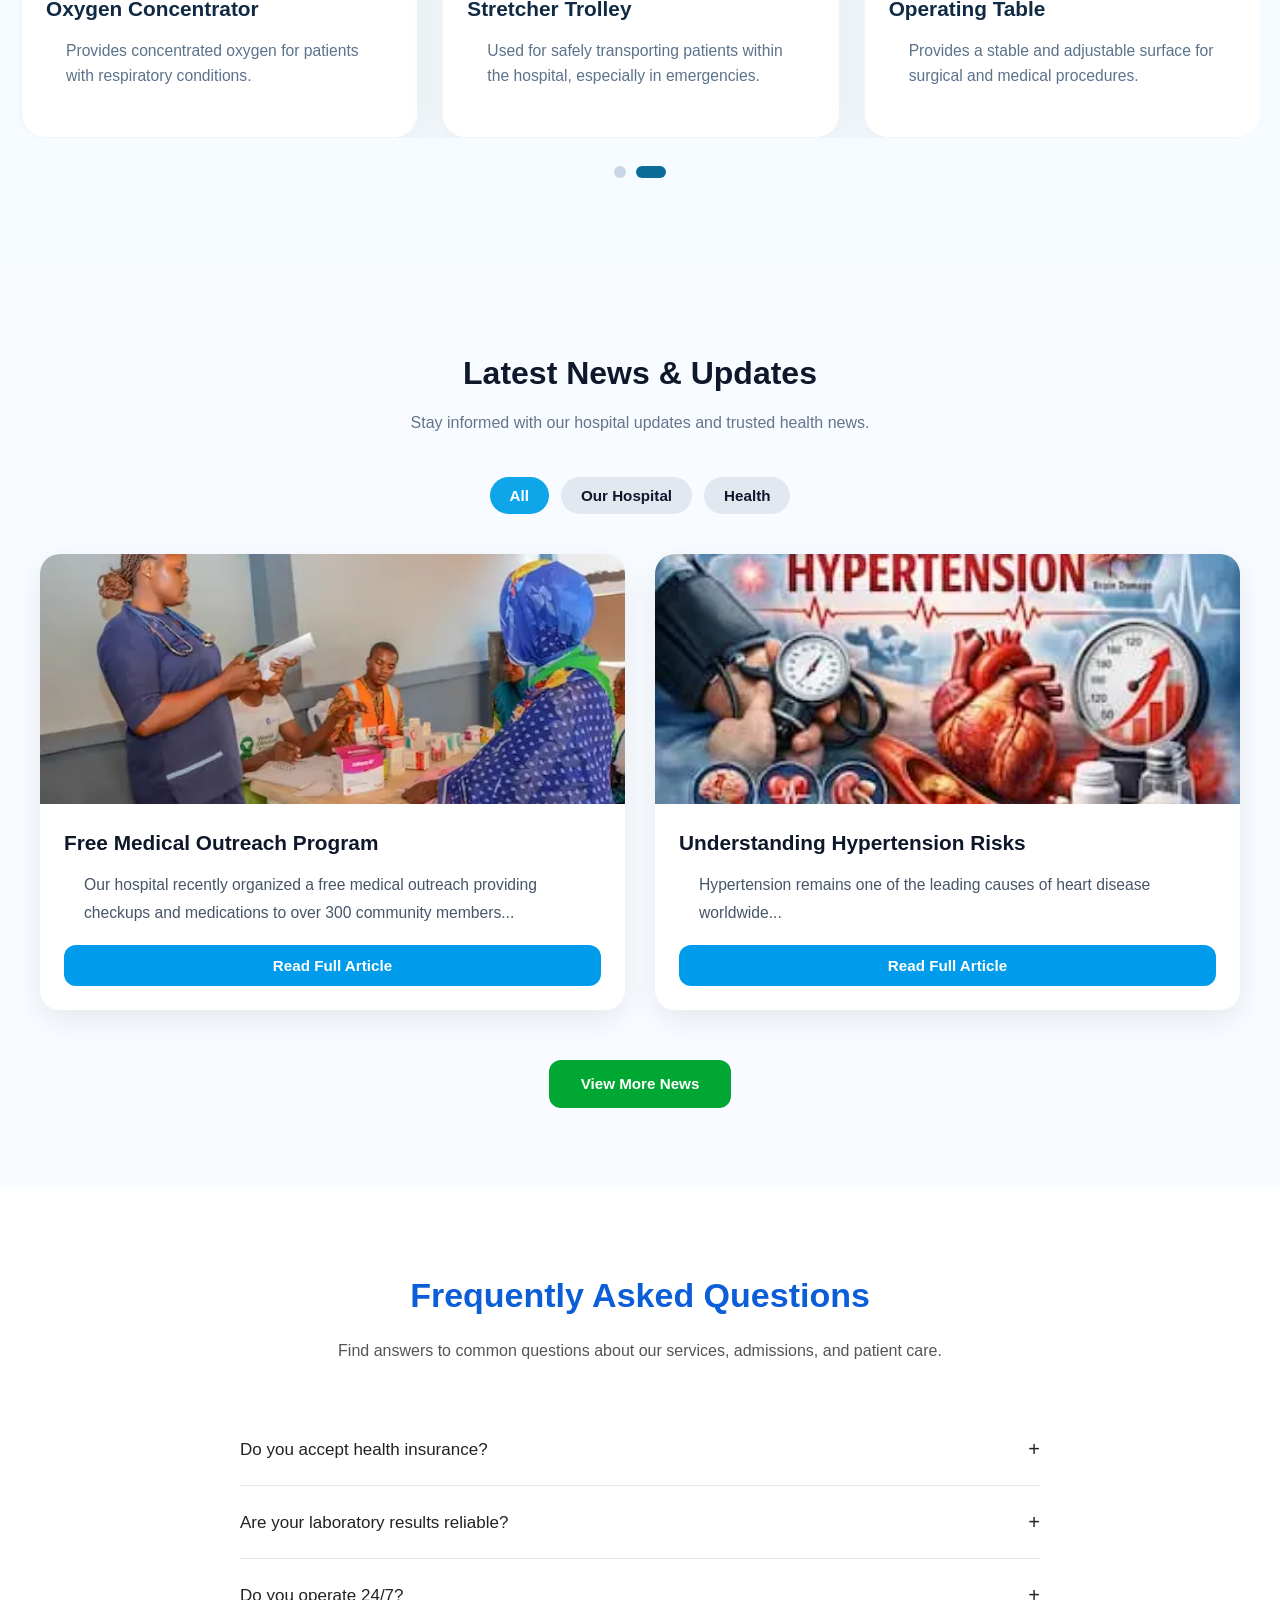
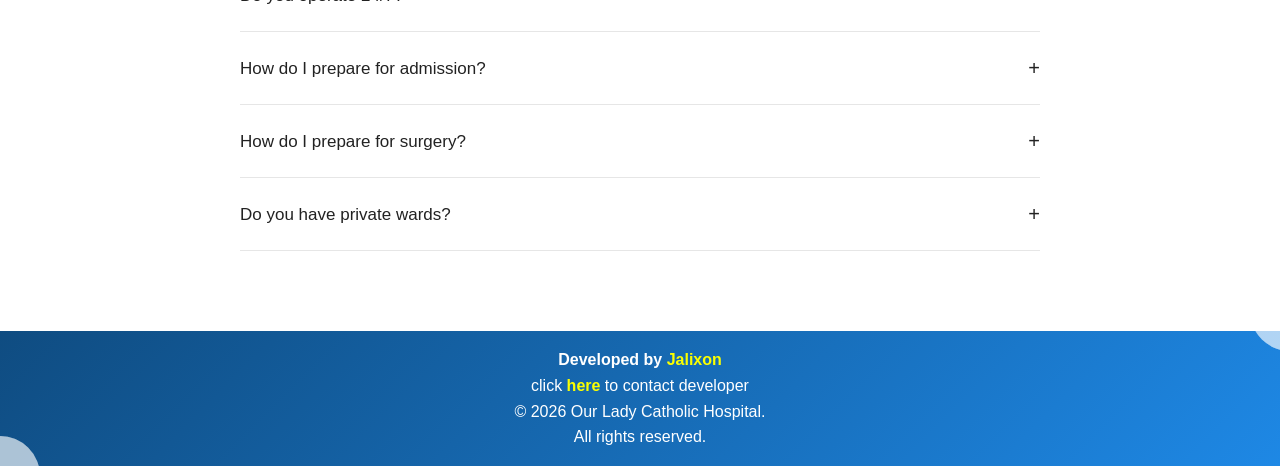
==== commit 8e786526: "slider update" ====
--- a/index.html
+++ b/index.html
@@ -258,16 +258,16 @@
               <div class="story-card">
                 <img src="./Images/service/laboratory.webp" /><span>Laboratory</span>
               </div>
-              <!-- <div class="story-card">
+              <div class="story-card">
                 <img src="./Images/opd.jpg" /><span>Emergency</span>
               </div>
               <div class="story-card">
                 <img src="./Images/pharmacy.jpg" /><span>Pharmacy</span>
-              </div> -->
+              </div>
               <div class="story-card">
                 <img src="./Images/service/pregnancy.webp" /><span>Maternity</span>
               </div>
-              <!-- <div class="story-card">
+              <div class="story-card">
                 <img src="./Images/children.jpg" /><span>Pediatrics</span>
               </div>
               <div class="story-card">
@@ -278,21 +278,22 @@
               </div>
               <div class="story-card">
                 <img src="./Images/physio.jpg" /><span>Physiotherapy</span>
-              </div> -->
+              </div>
               <div class="story-card">
                 <img src="./Images/service/surgery.webp" /><span>Surgeries</span>
               </div>
-              <!-- <div class="story-card">
-                <img src="./Images/ambulance.jpg" /><span>Ambulance</span>
-              </div>
-              <div class="story-card">
-                <img src="./Images/mortuary.png" /><span>Mortuary</span>
-              </div>
-              <div class="story-card">
+             <div class="story-card">
                 <img src="./Images/cervical.jpg" /><span
                   >Cervical Cancer Screening</span
                 >
-              </div> -->
+              </div>
+              <div class="story-card">
+                <img src="./Images/ambulance.jpg" /><span>Ambulance</span>
+              </div>
+              <div class="story-card">
+                <img src="./Images/mortuary.png" /><span>Mortuary</span>
+              </div>
+
             </div>
           </div>
 
@@ -308,16 +309,16 @@
         <!-- <h2>Our Services</h2> -->
         <button class="service-btn servies-div-b" data-title="General consultation" data-desc="Comprehensive medical consultations for diagnosis, treatment planning, and health advice.">General consultation</button>
         <button class="service-btn servies-div-b" data-title="Ultrasound scan" data-desc="Non-invasive imaging technique using sound waves to visualize internal body structures, particularly for pregnancy and organ assessment.">Ultrasound scan</button>
-        <button class="service-btn servies-div-b" data-title="Cervical Cancer Screening" data-desc="Preventive screening program to detect cervical cancer early through pap smears and HPV testing.">Cervical Cancer Screening</button>
+        <button class="service-btn servies-div-b" data-title="Cervical Cancer Screening" data-desc="Preventive screening program to detect cervical cancer early through visual inspectionwith acetic acid.">Cervical Cancer Screening</button>
         <button class="service-btn servies-div-b" data-title="Physiotherapy" data-desc="Rehabilitation therapy to restore movement and function, reduce pain, and improve quality of life.">Physiotherapy</button>
-        <button class="service-btn servies-div" data-title="Pediatrics" data-desc="Specialized medical care for infants, children, and adolescents, including routine checkups and vaccinations.">Pediatrics</button>
+        <button class="service-btn servies-div" data-title="Pediatrics" data-desc="Specialized medical care for infants and children, including routine checkups and vaccinations.">Pediatrics</button>
         <button class="service-btn servies-div" data-title="Ante-natal" data-desc="Prenatal care services for expectant mothers, including monitoring, education, and delivery preparation.">Ante-natal</button>
         <button class="service-btn servies-div" data-title="HAART to Heart" data-desc="Comprehensive HIV/AIDS care program providing antiretroviral therapy, counseling, and support services.">HAART to Heart</button>
-        <button class="service-btn servies-div" data-title="Surgeries" data-desc="Surgical procedures performed by qualified surgeons for various medical conditions.">Surgeries</button>
+        <button class="service-btn servies-div" data-title="Surgeries" data-desc="Surgical procedures performed by qualified doctors for various medical conditions.">Surgeries</button>
         <button class="service-btn servies-div" data-title="Ambulance" data-desc="Emergency transportation services to quickly and safely transport patients to the hospital.">Ambulance</button>
         <button class="service-btn servies-div" data-title="Laboratory" data-desc="Diagnostic testing services including blood tests, urinalysis, and other laboratory examinations.">Laboratory</button>
         <button class="service-btn servies-div" data-title="X-ray" data-desc="Radiographic imaging services for diagnosing fractures, diseases, and internal injuries.">X-ray</button>
-        <button class="service-btn servies-div" data-title="Mortuary" data-desc="Services for the respectful care and storage of deceased patients.">Mortuary</button>
+        <button class="service-btn servies-div" data-title="Mortuary" data-desc="Services for the respectful care, preservation, and storage of deceased bodies.">Mortuary</button>
         <button class="service-btn servies-div" data-title="Emergency" data-desc="24/7 emergency medical services for critical and life-threatening situations.">Emergency</button>
         <button class="service-btn servies-div" data-title="Pharmacy" data-desc="Dispensing of medications and pharmaceutical advice to support patient treatment.">Pharmacy</button>
 
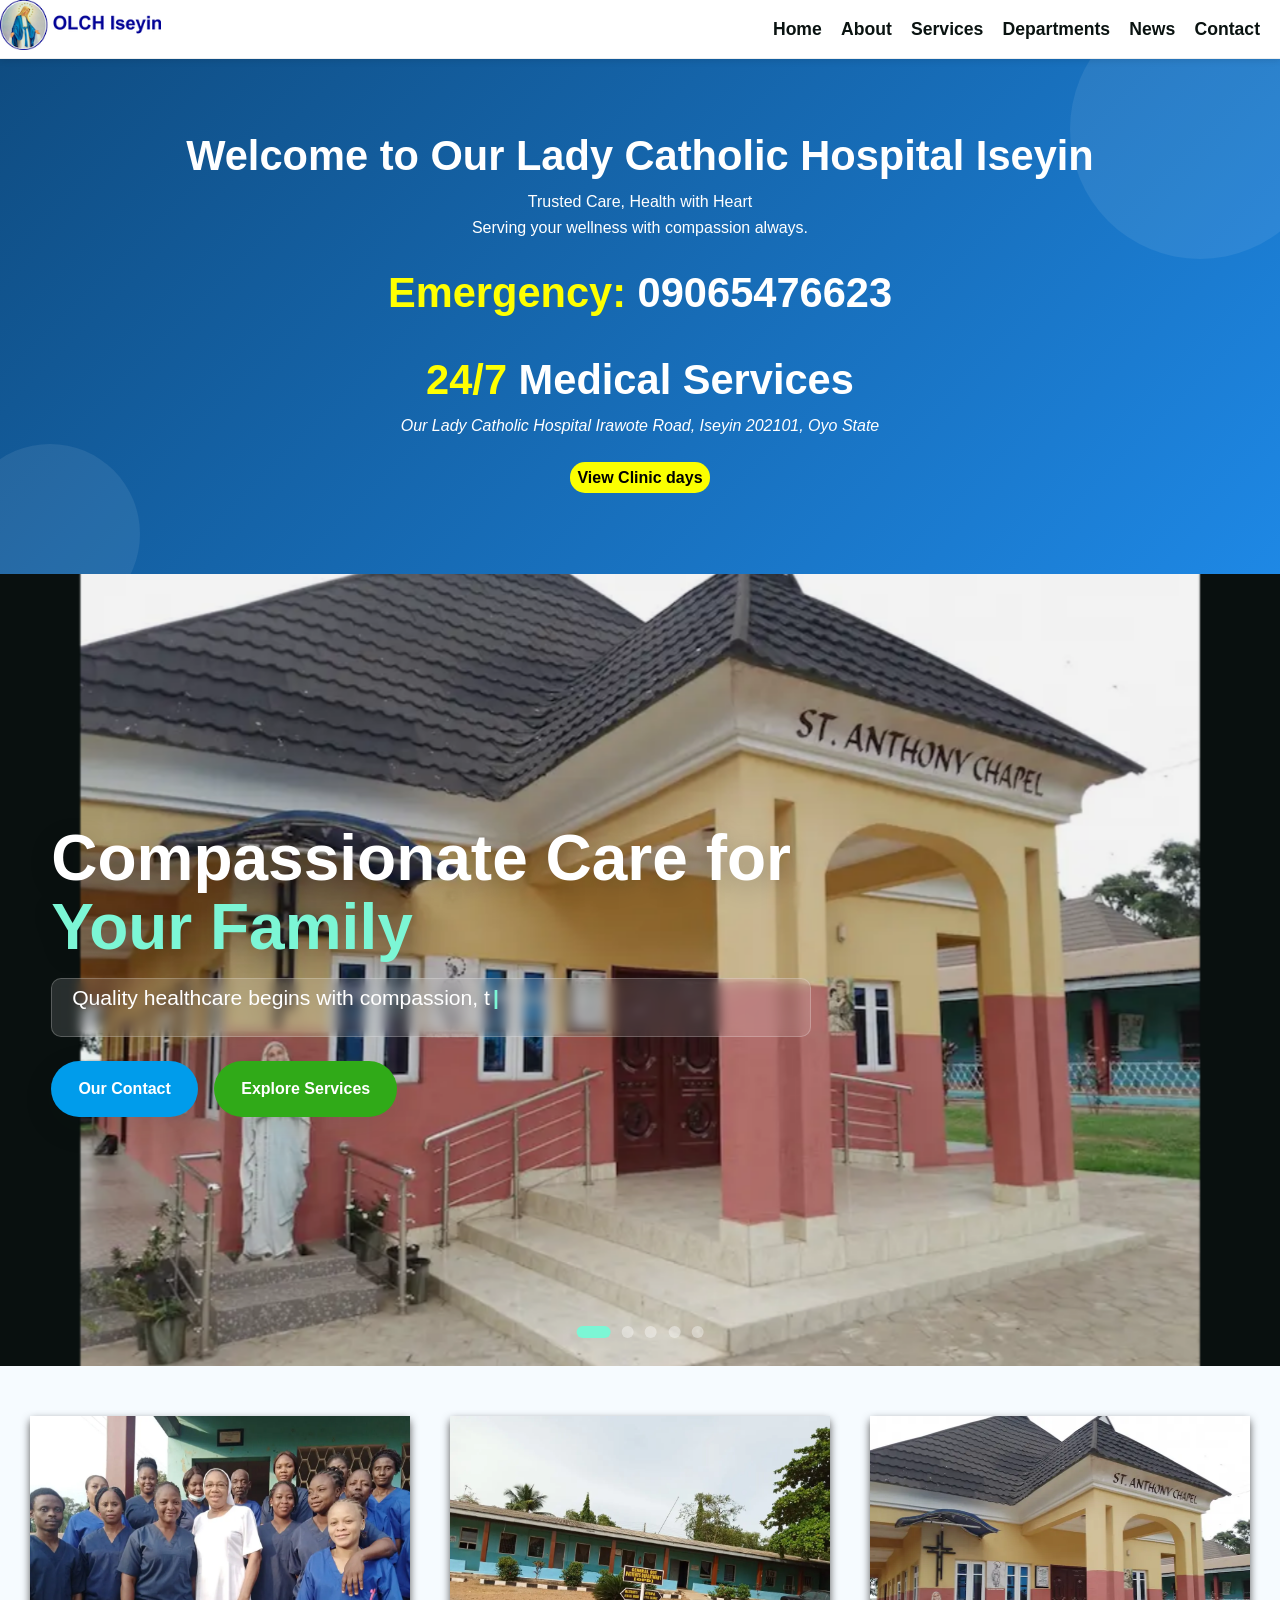
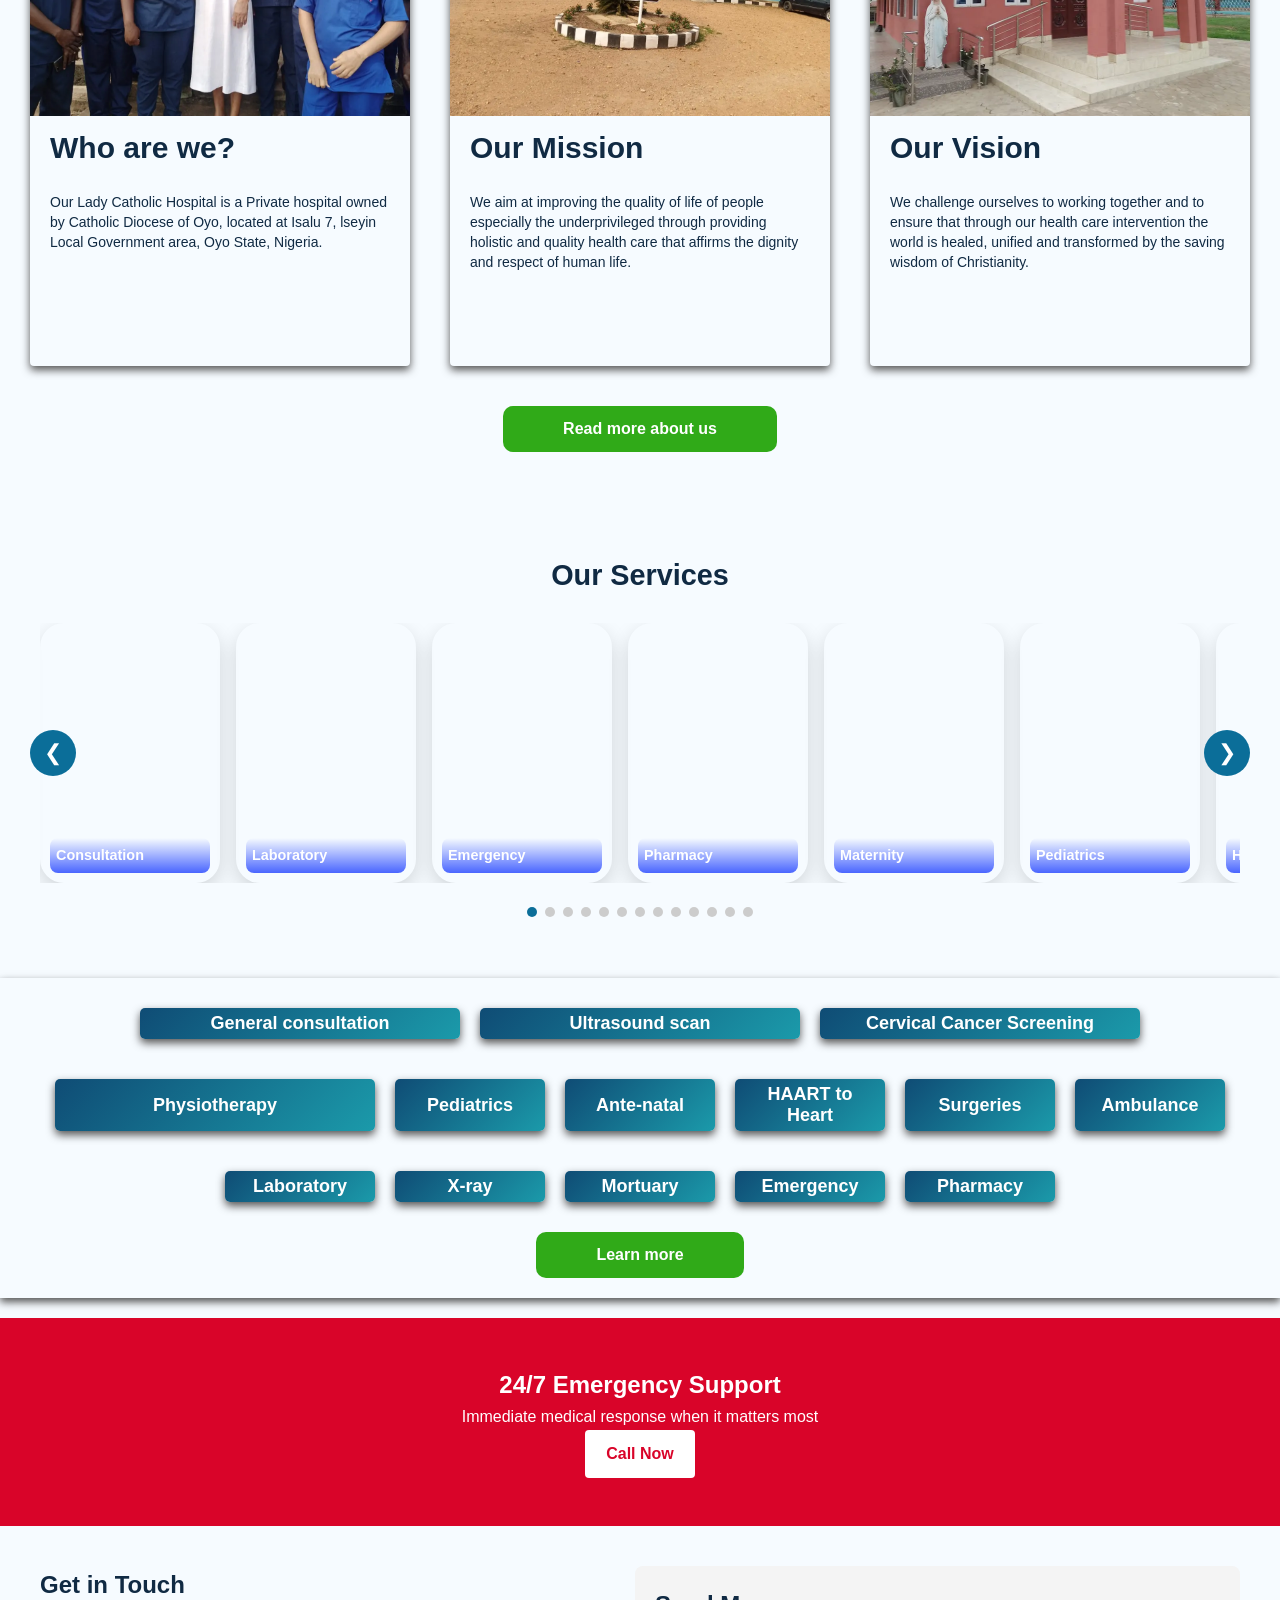
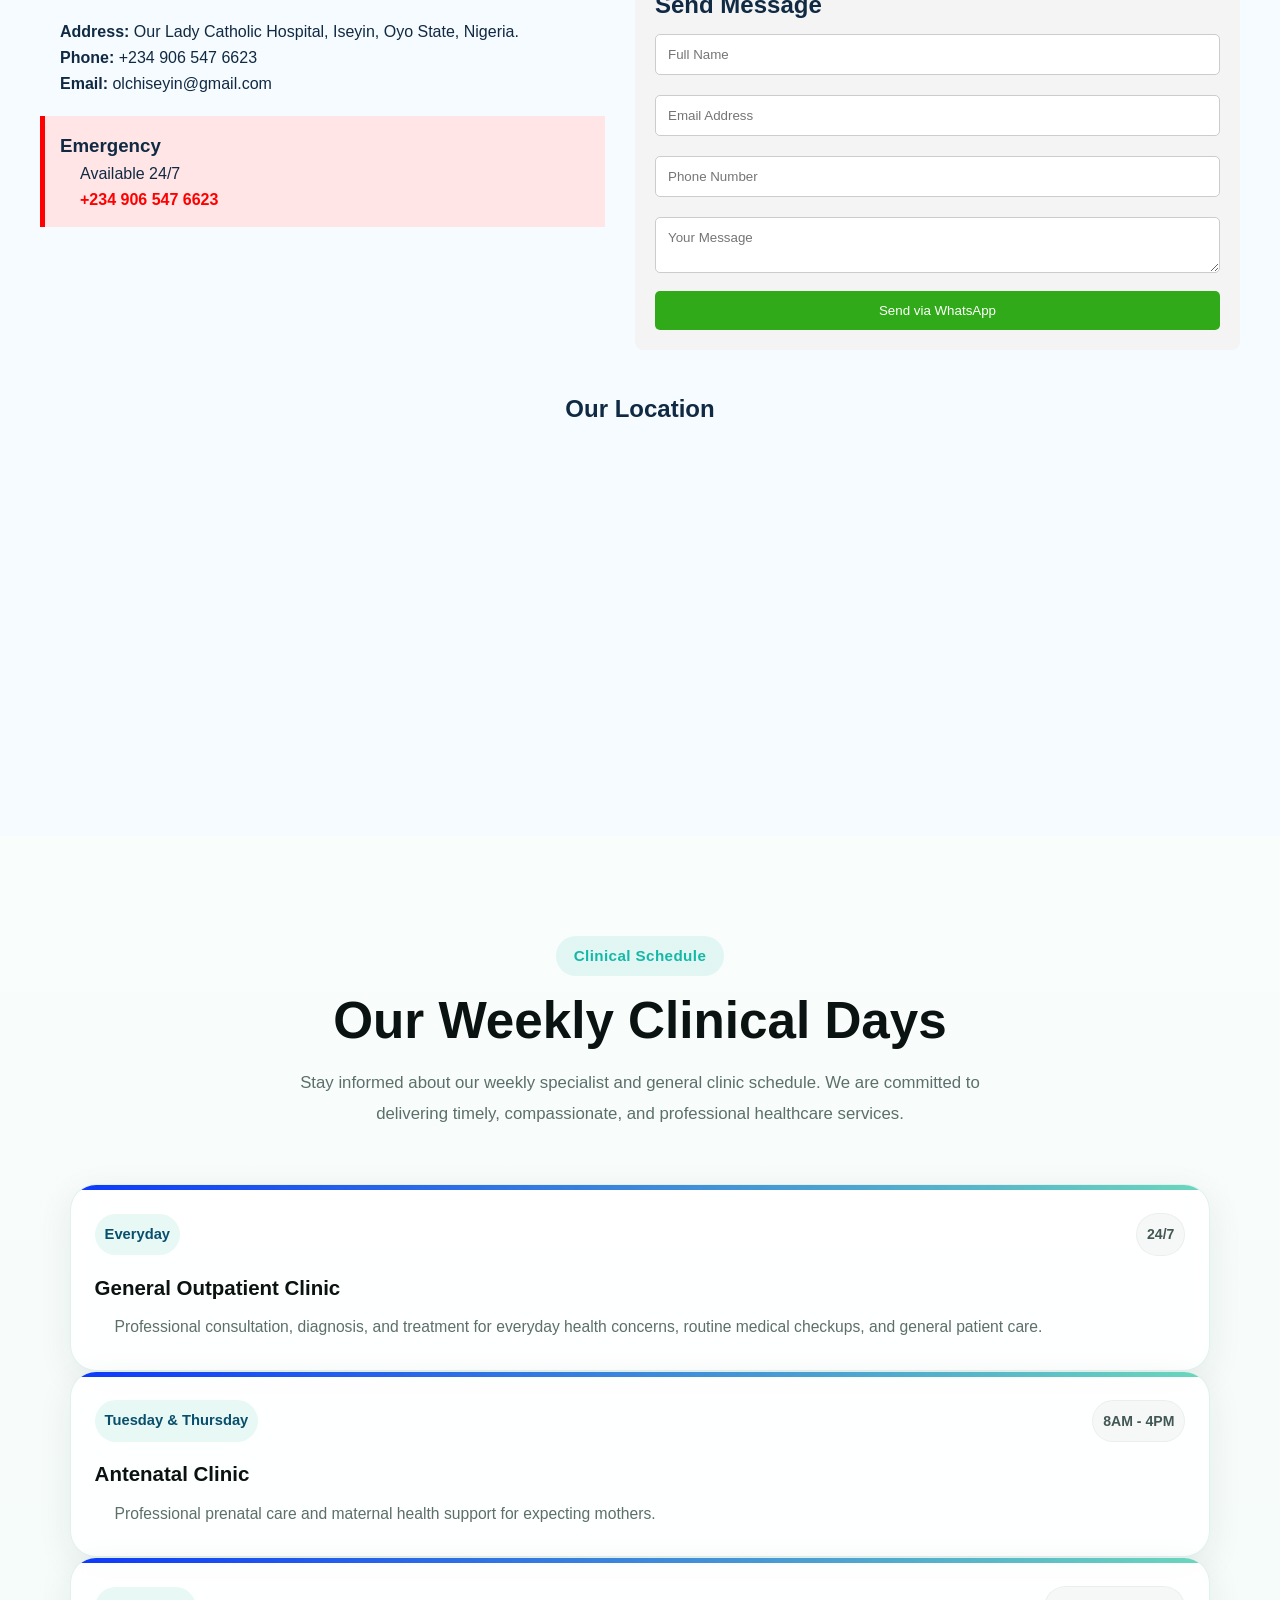
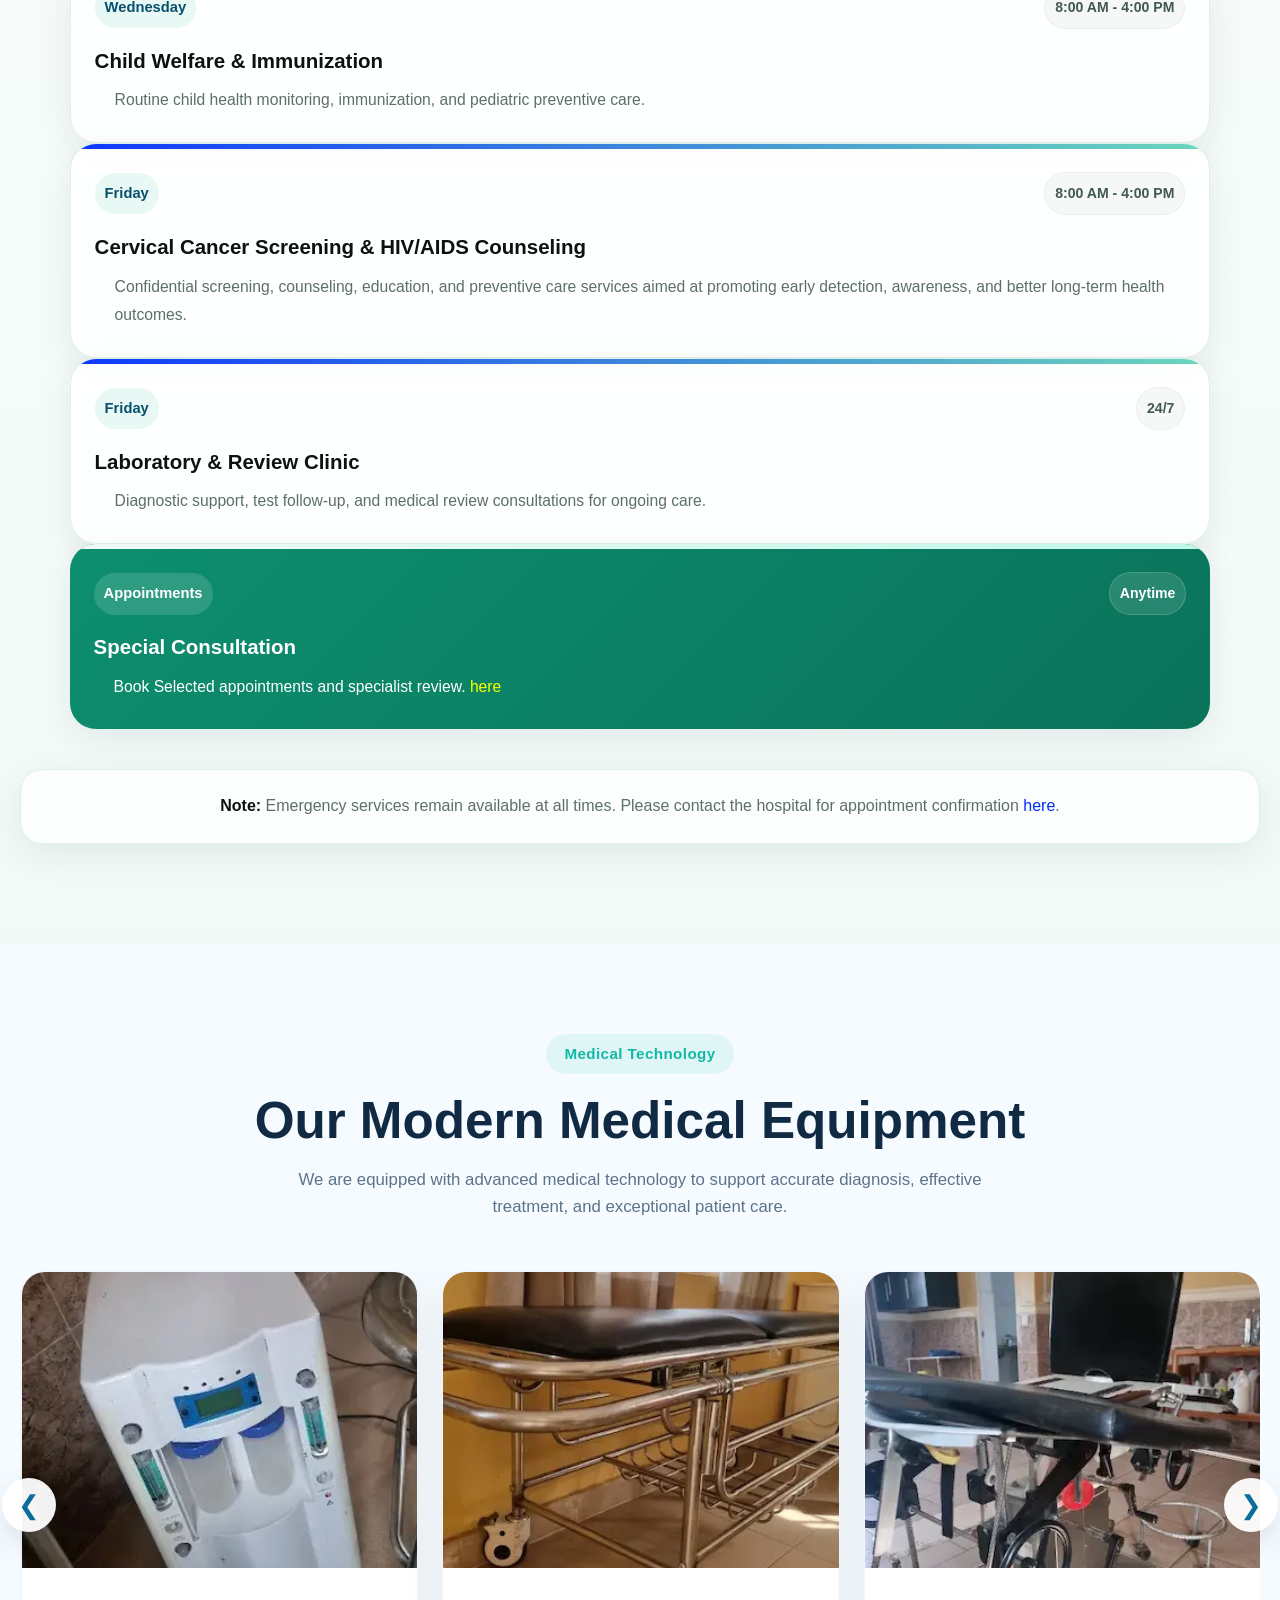
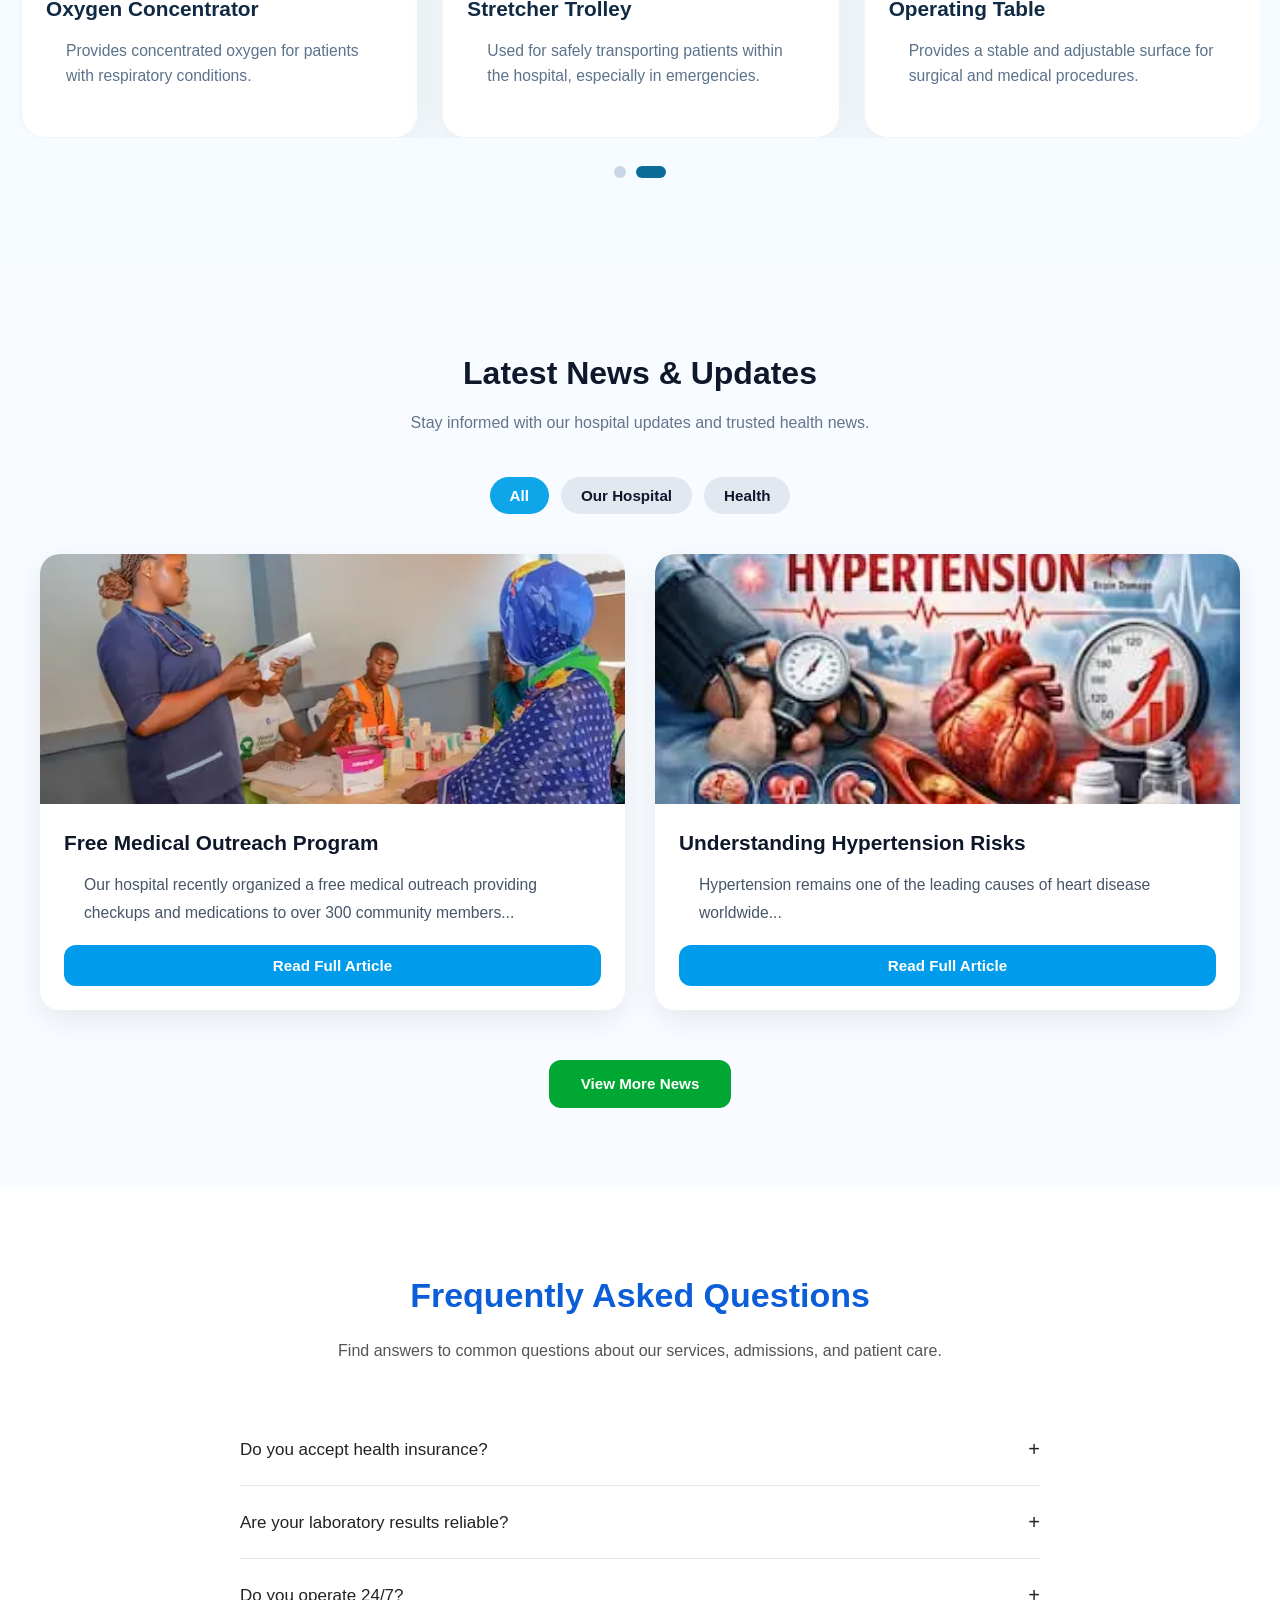
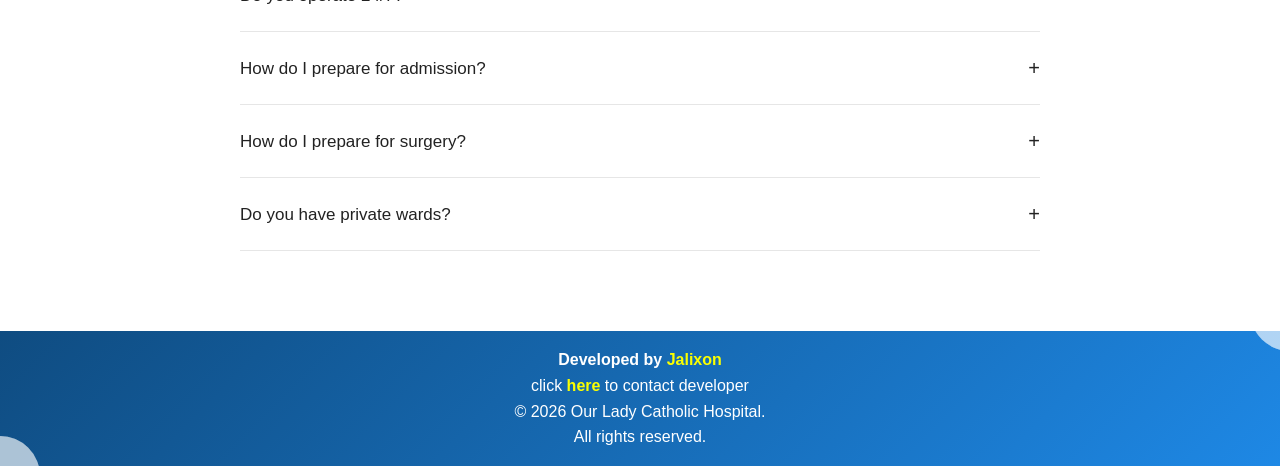
==== commit b2263b24: "Update index.html" ====
--- a/index.html
+++ b/index.html
@@ -309,7 +309,7 @@
         <!-- <h2>Our Services</h2> -->
         <button class="service-btn servies-div-b" data-title="General consultation" data-desc="Comprehensive medical consultations for diagnosis, treatment planning, and health advice.">General consultation</button>
         <button class="service-btn servies-div-b" data-title="Ultrasound scan" data-desc="Non-invasive imaging technique using sound waves to visualize internal body structures, particularly for pregnancy and organ assessment.">Ultrasound scan</button>
-        <button class="service-btn servies-div-b" data-title="Cervical Cancer Screening" data-desc="Preventive screening program to detect cervical cancer early through visual inspectionwith acetic acid.">Cervical Cancer Screening</button>
+        <button class="service-btn servies-div-b" data-title="Cervical Cancer Screening" data-desc="Preventive screening program to detect cervical cancer early through visual inspection with acetic acid.">Cervical Cancer Screening</button>
         <button class="service-btn servies-div-b" data-title="Physiotherapy" data-desc="Rehabilitation therapy to restore movement and function, reduce pain, and improve quality of life.">Physiotherapy</button>
         <button class="service-btn servies-div" data-title="Pediatrics" data-desc="Specialized medical care for infants and children, including routine checkups and vaccinations.">Pediatrics</button>
         <button class="service-btn servies-div" data-title="Ante-natal" data-desc="Prenatal care services for expectant mothers, including monitoring, education, and delivery preparation.">Ante-natal</button>
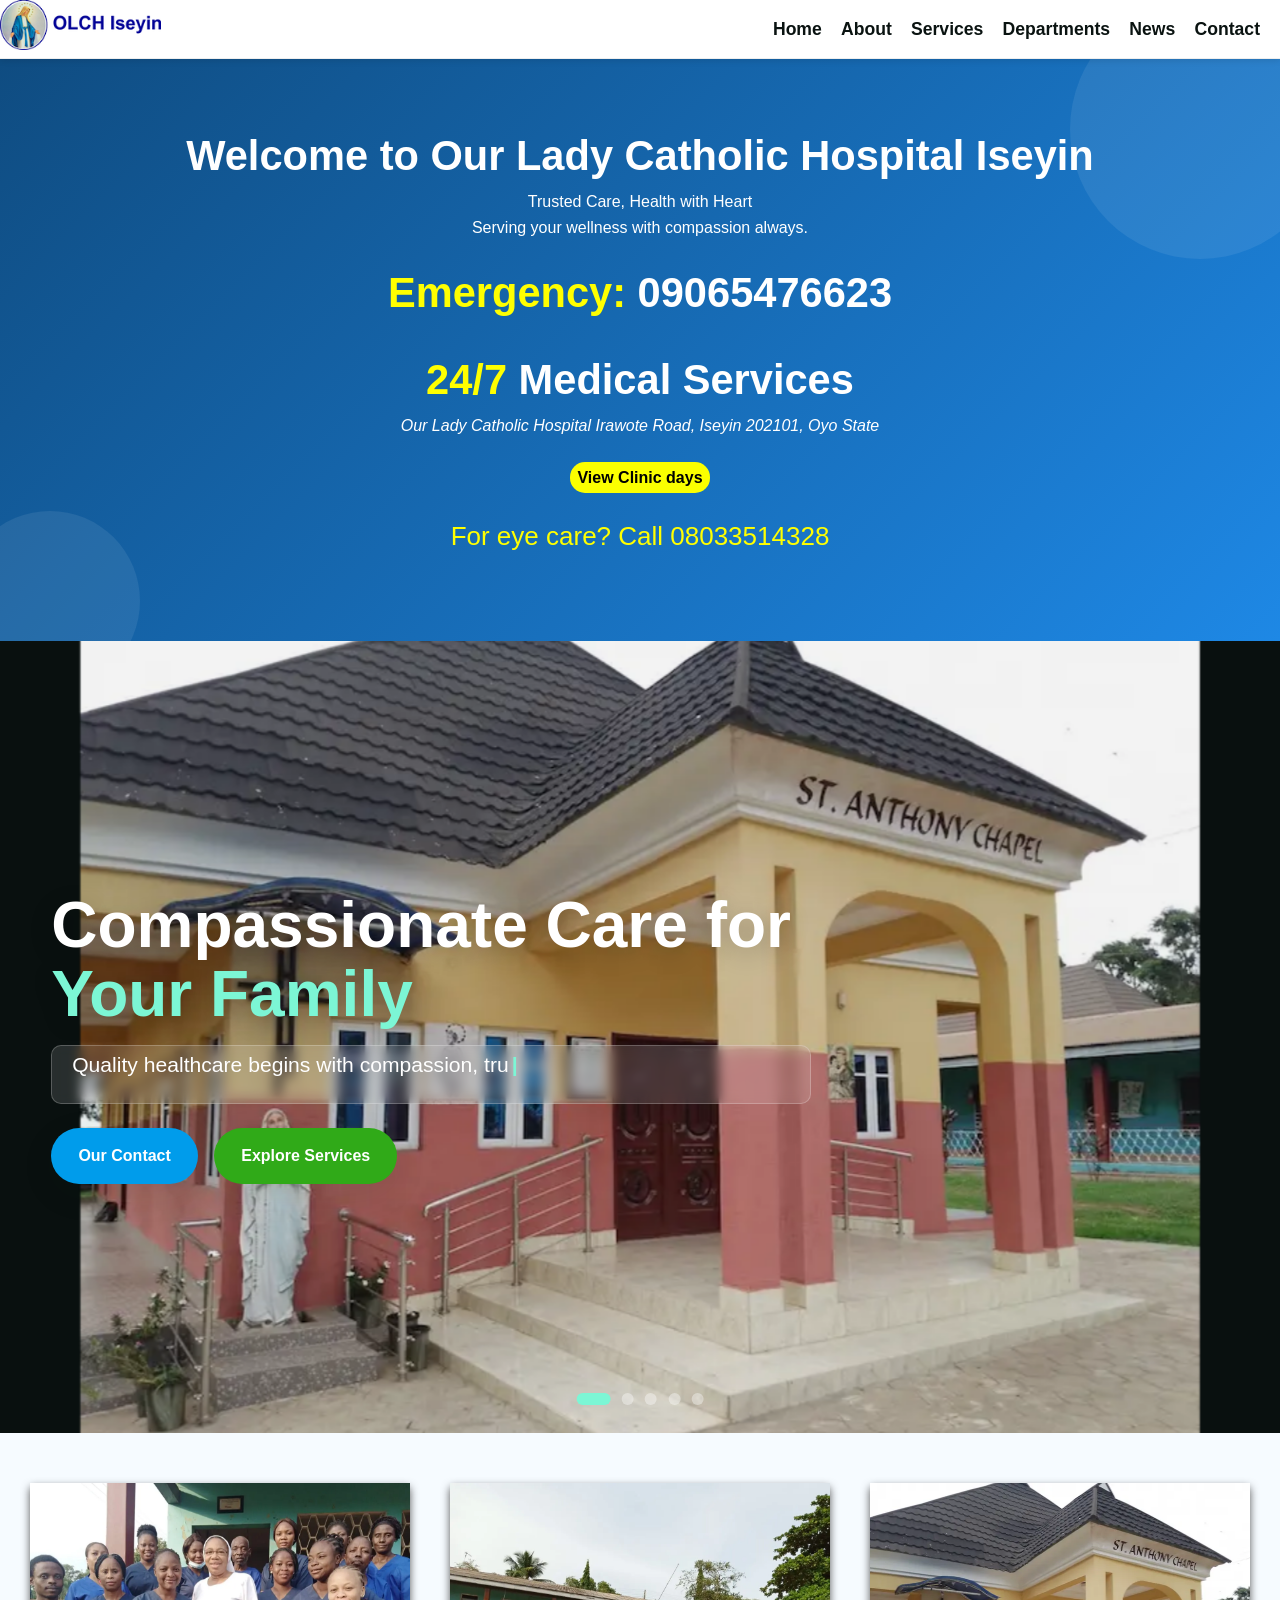
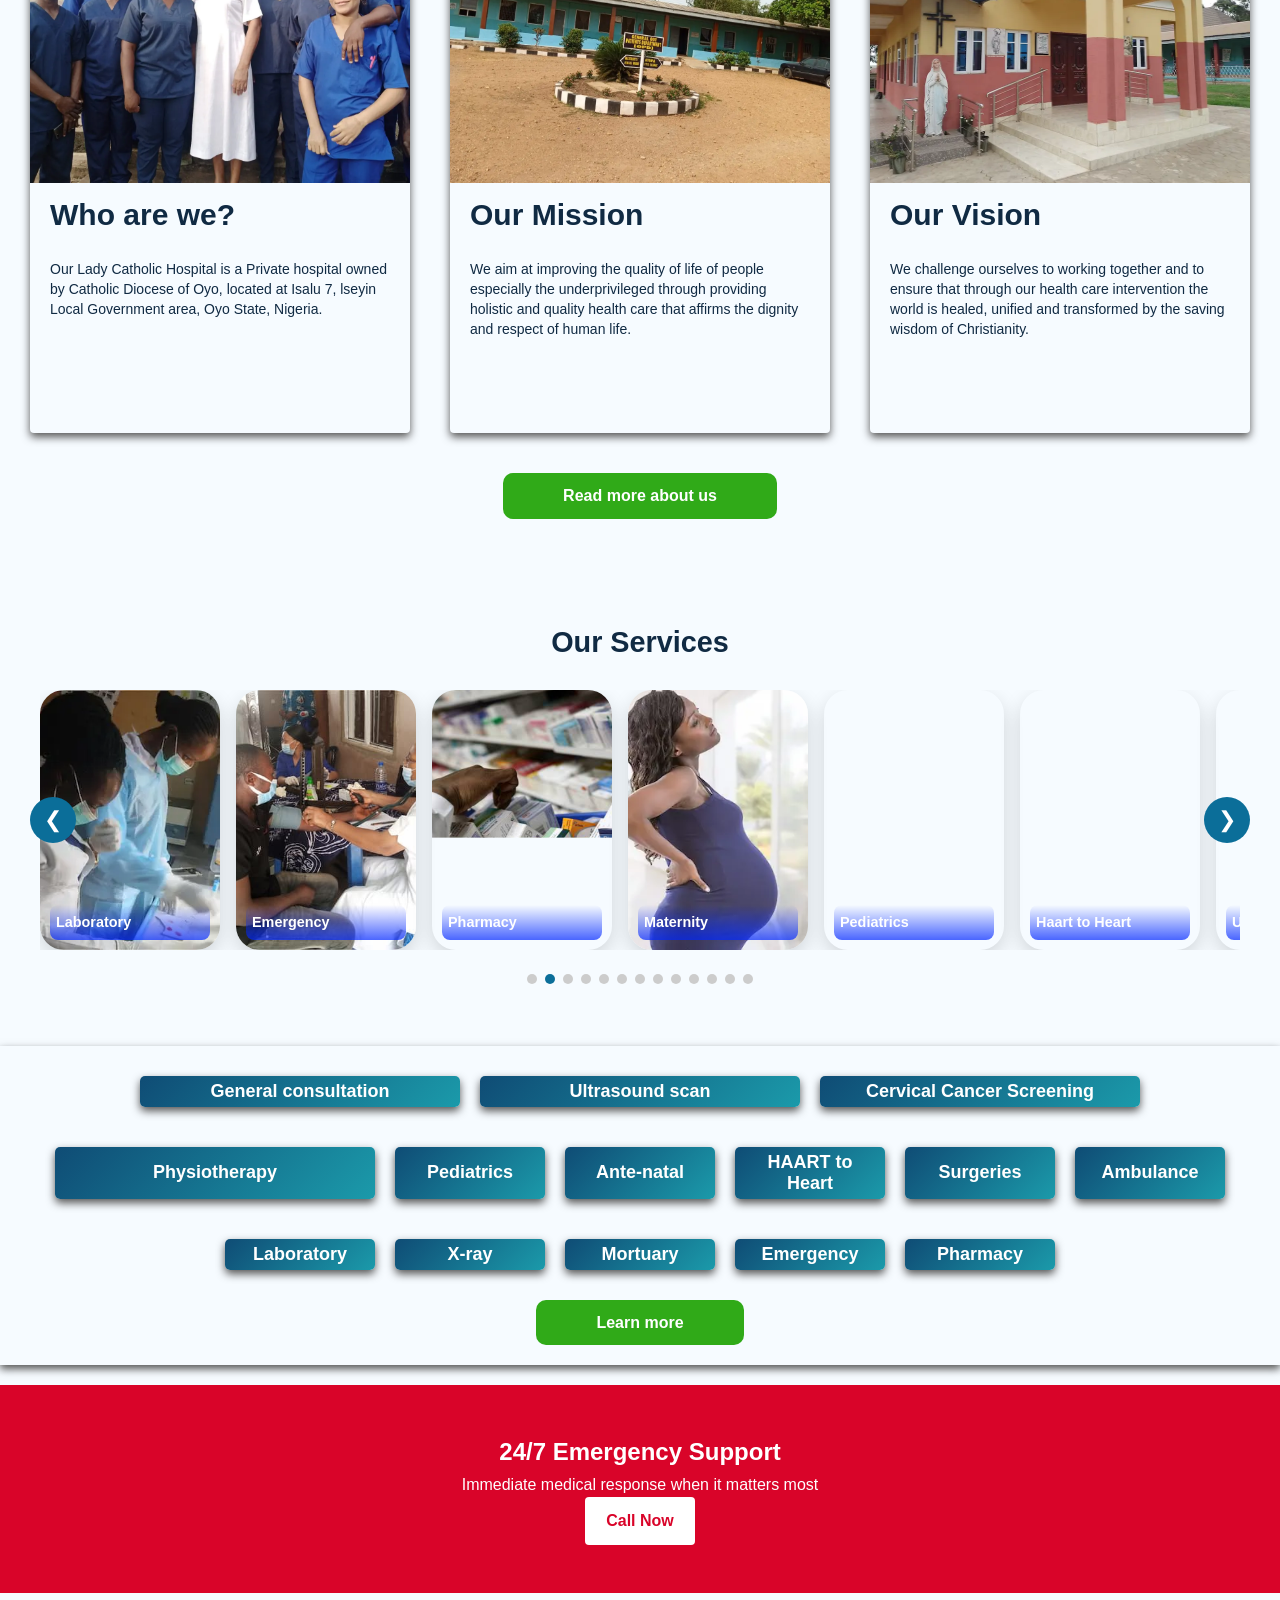
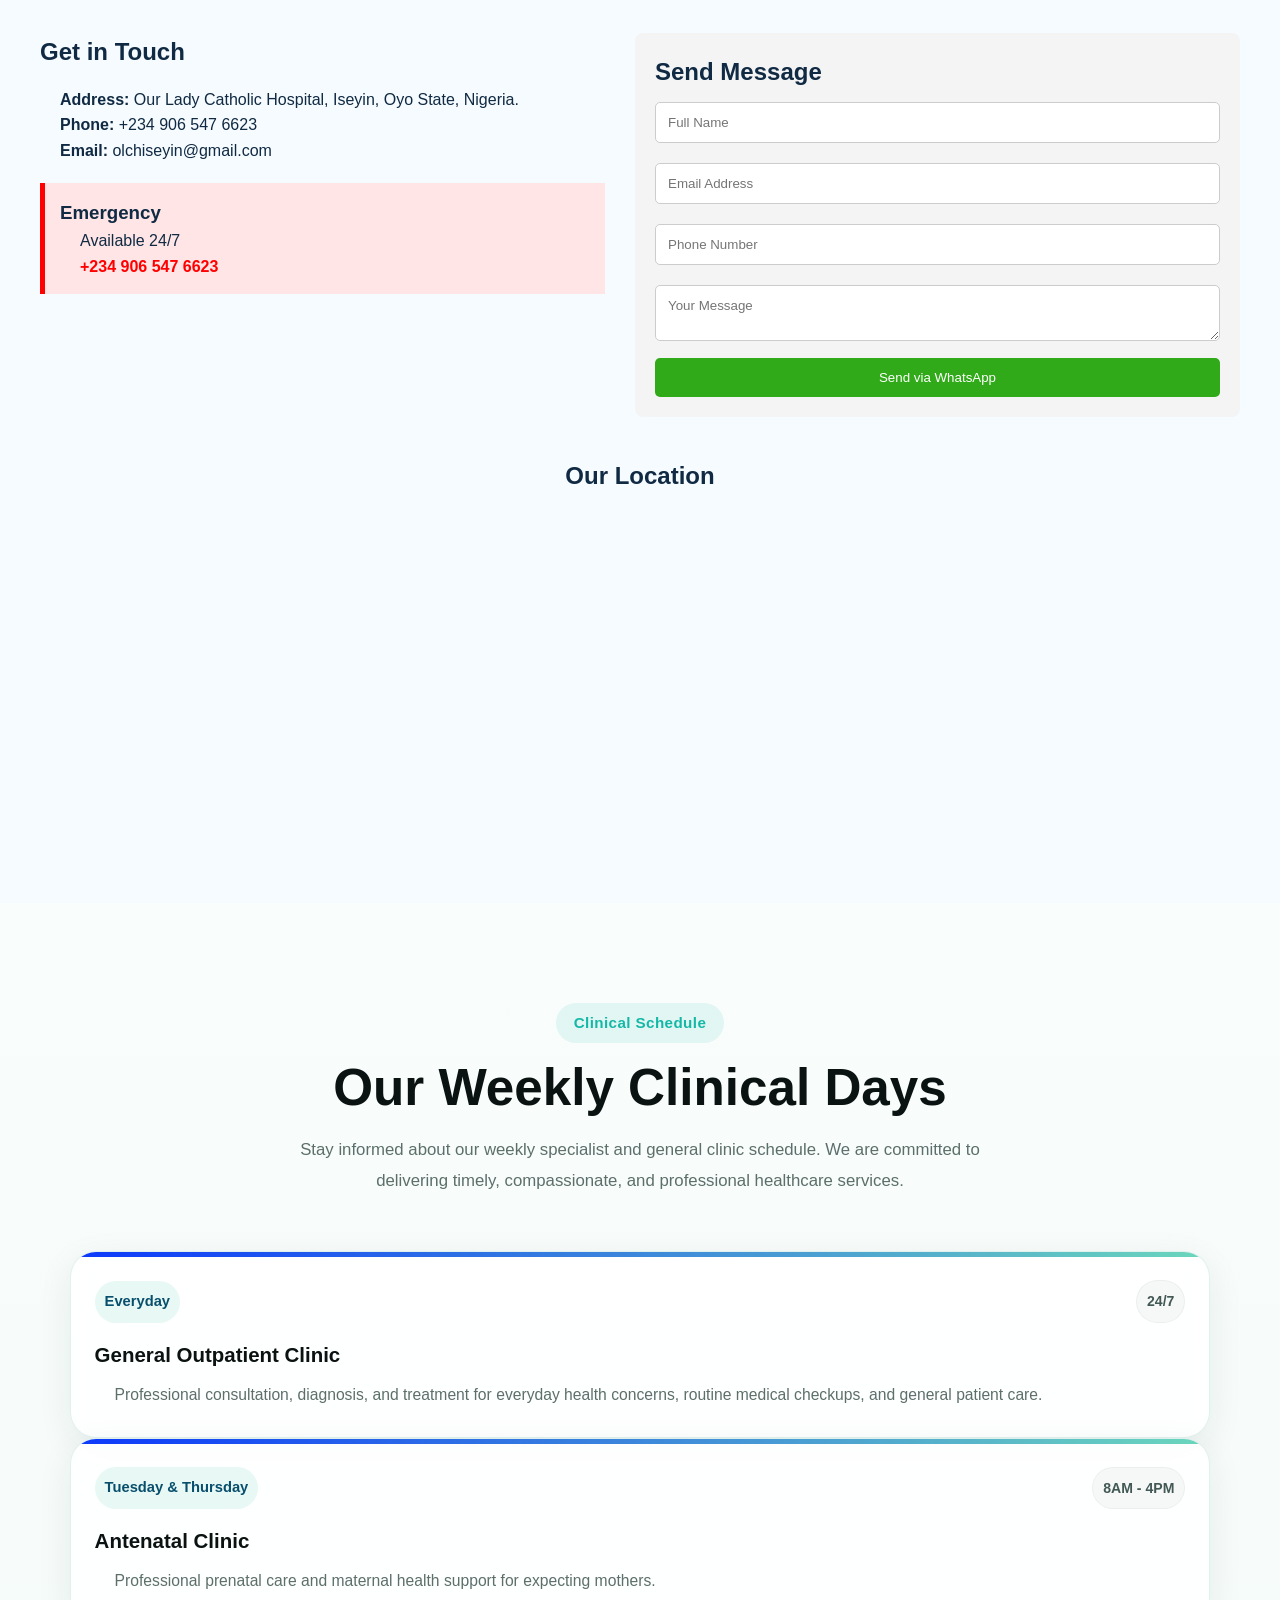
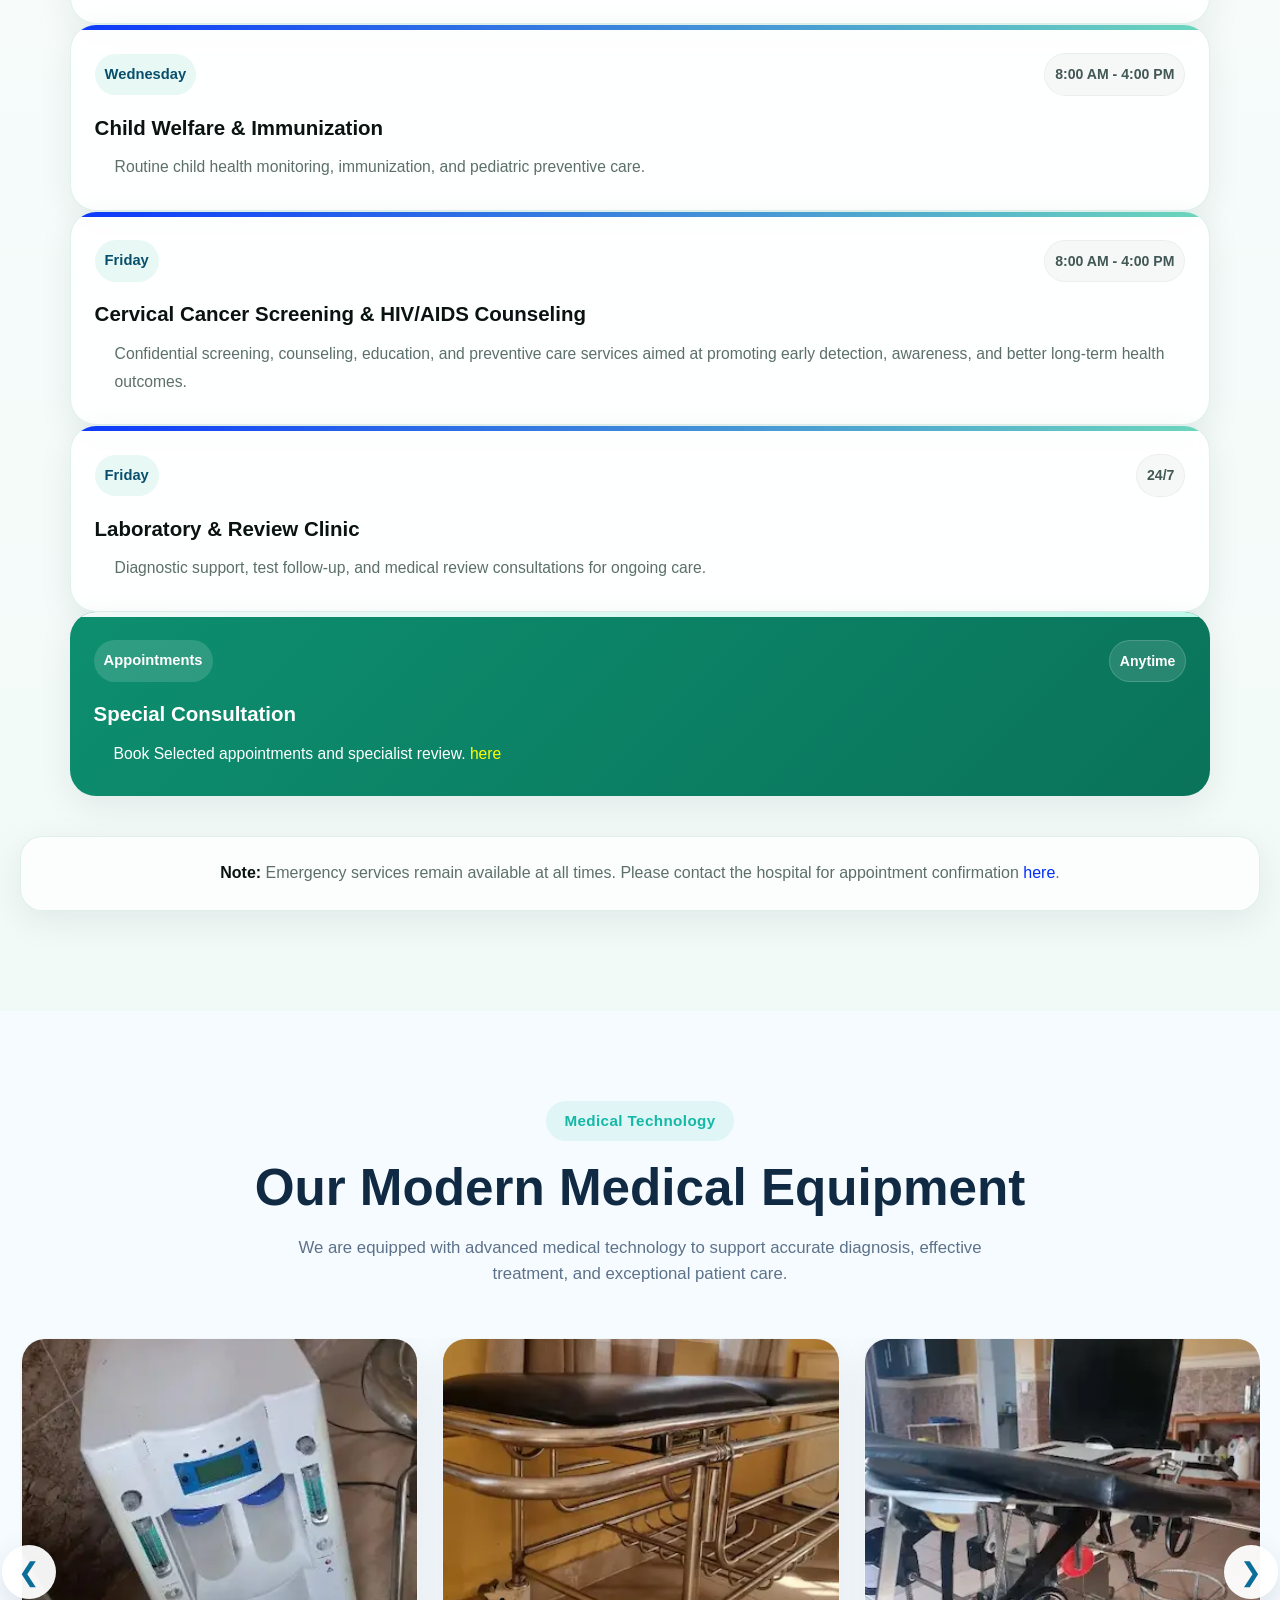
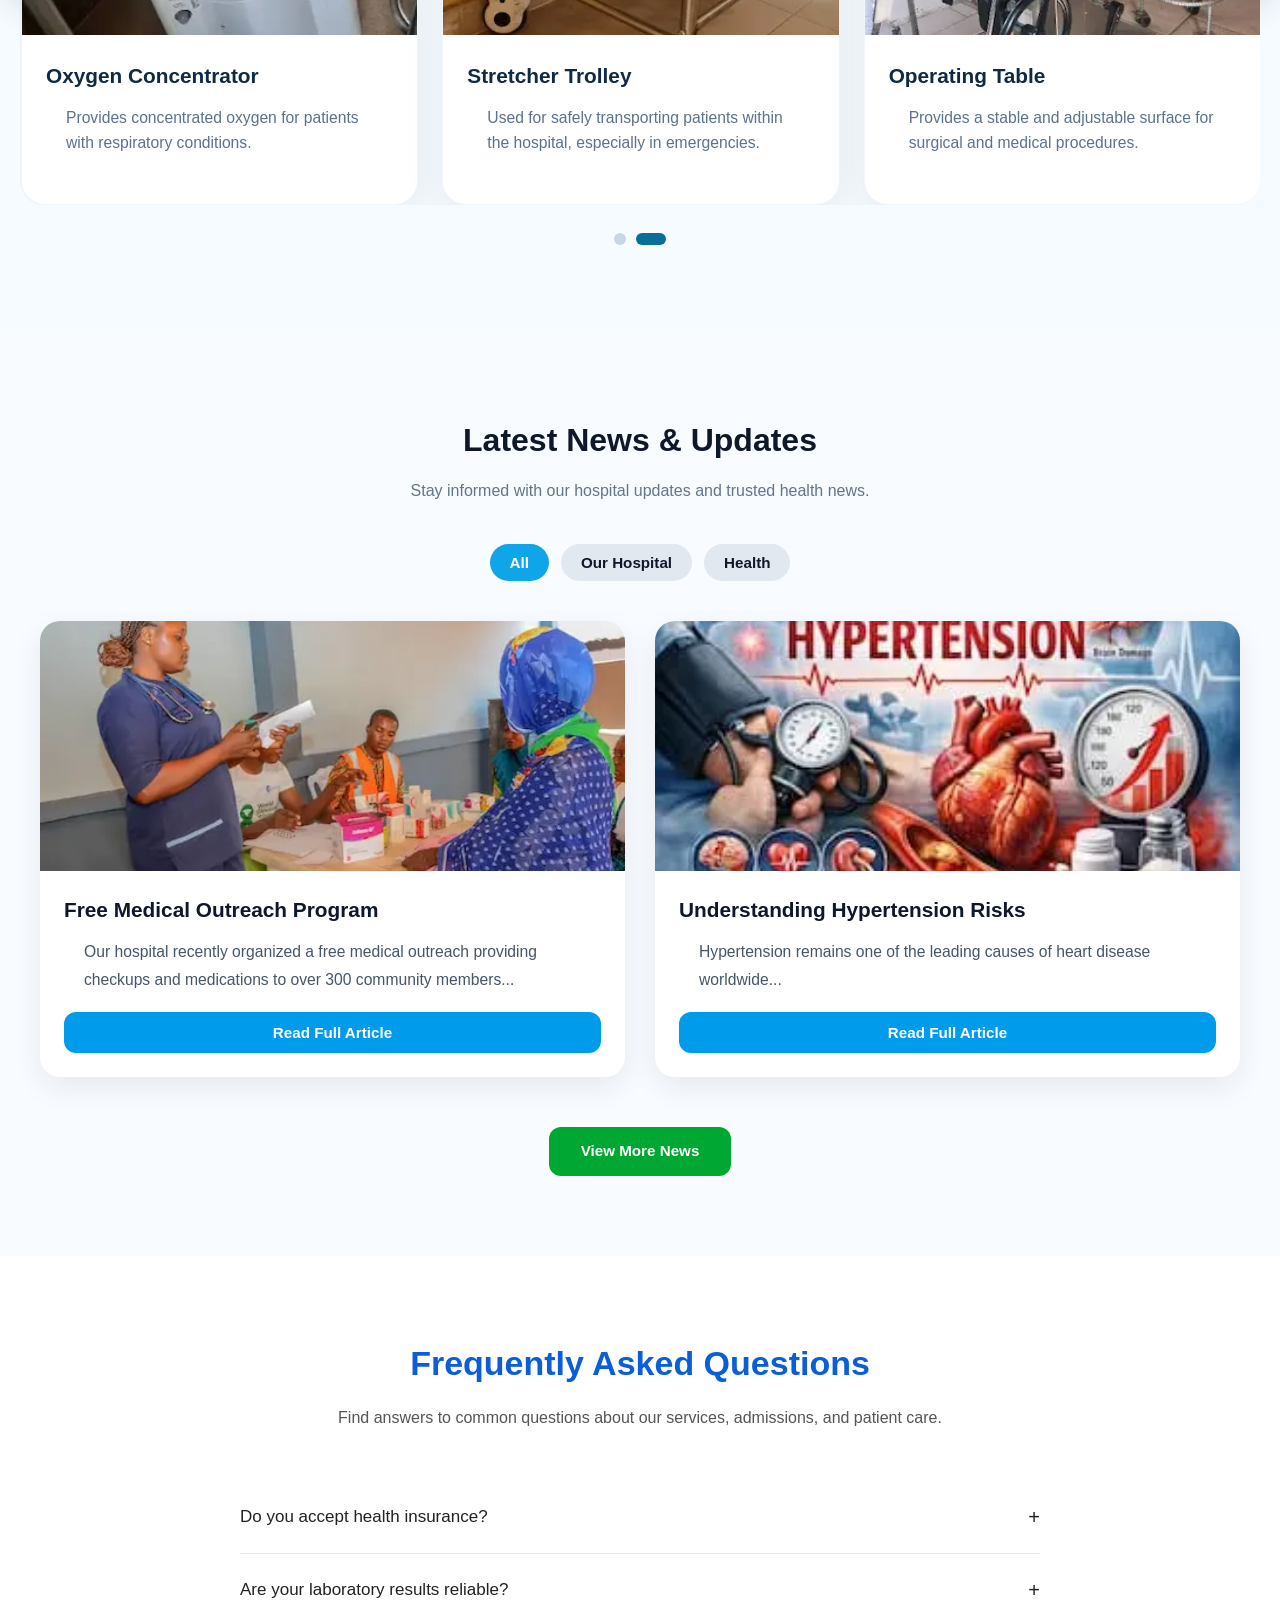
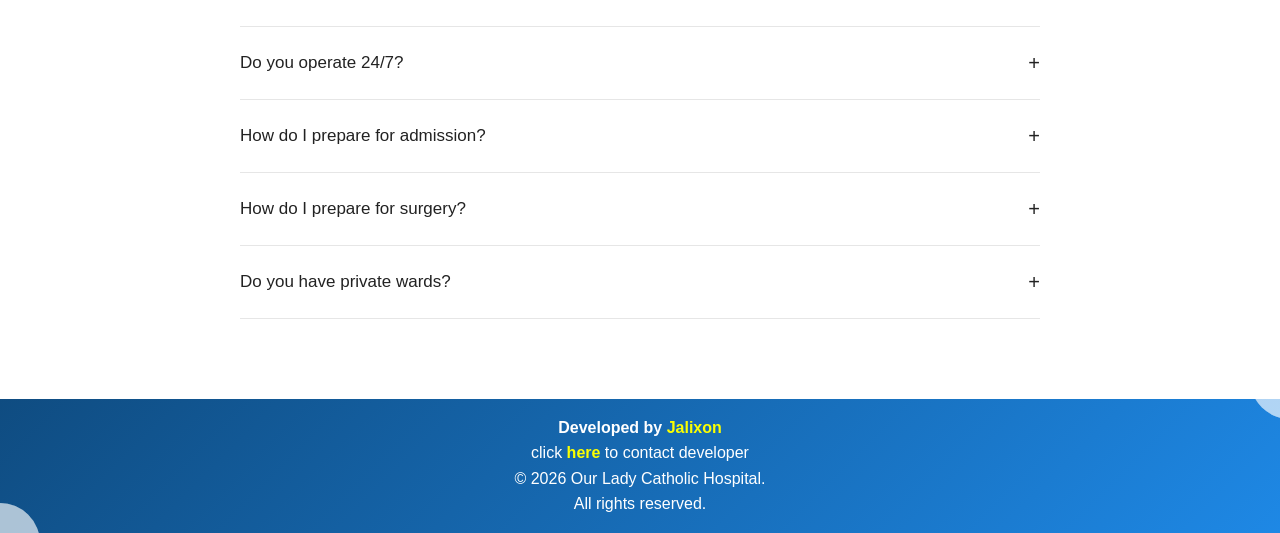
==== commit 28bf6a2e: "adding eye clinic contact adding eye clinic contact" ====
--- a/index.html
+++ b/index.html
@@ -79,7 +79,8 @@
           <address>
             <p>Our Lady Catholic Hospital Irawote Road, Iseyin 202101, Oyo State</p>
           </address><br>
-          <a href="#clinical-days" class="clinicDays"> View Clinic days</a>
+          <a href="#clinical-days" class="clinicDays"> View Clinic days</a> <br> <br>
+                      <p style="color: yellow; font-size: 26px; ">For eye care? Call 08033514328</p>
 
           <!-- <br> -->
           
--- a/Style/style.css
+++ b/Style/style.css
@@ -248,6 +248,16 @@
   border-radius: 15px;
 }
 
+.eyeClinicBtn{
+  text-decoration: none;
+  font-size: 16px;
+  font-weight: bold;
+  color: #000000;
+  padding: 7px;
+  background-color: #00ff40;
+  border-radius: 15px;
+}
+
 
 .hero h2 {
   font-size: clamp(1.8rem, 4vw, 2.6rem);
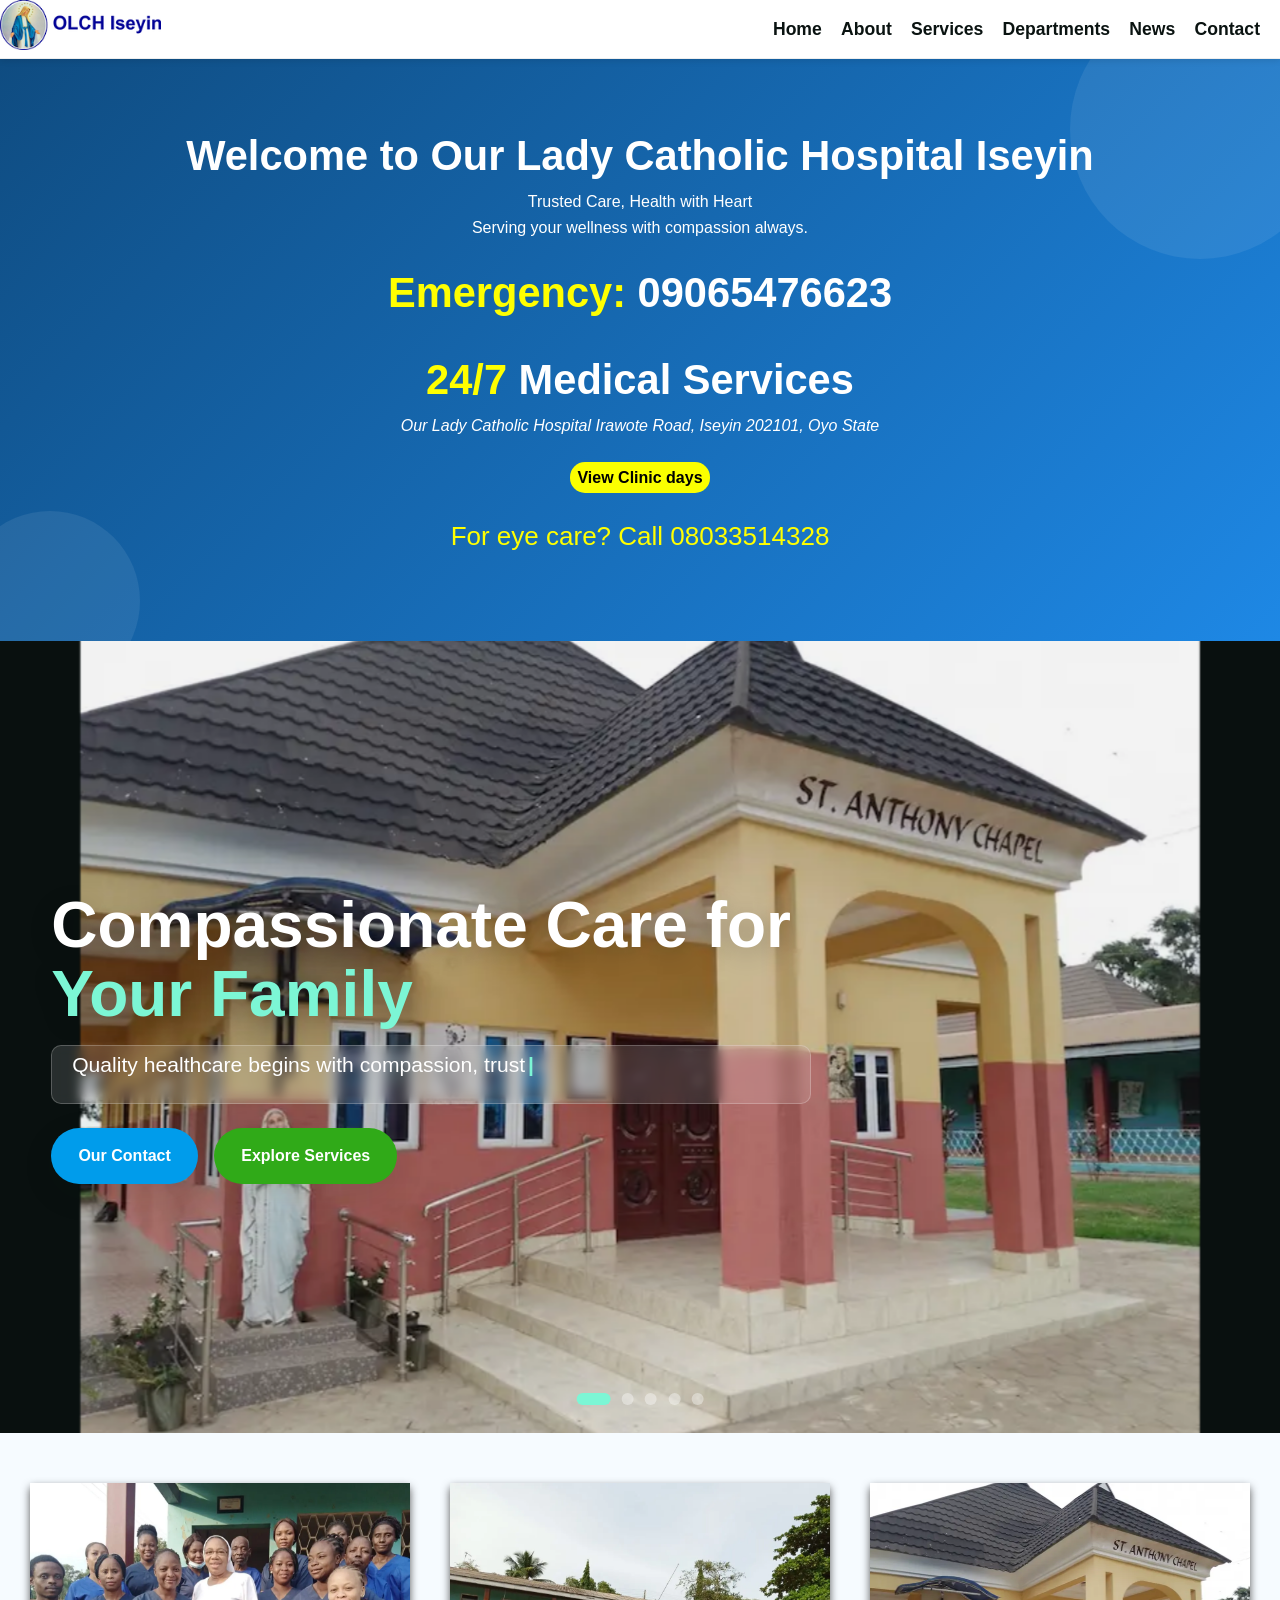
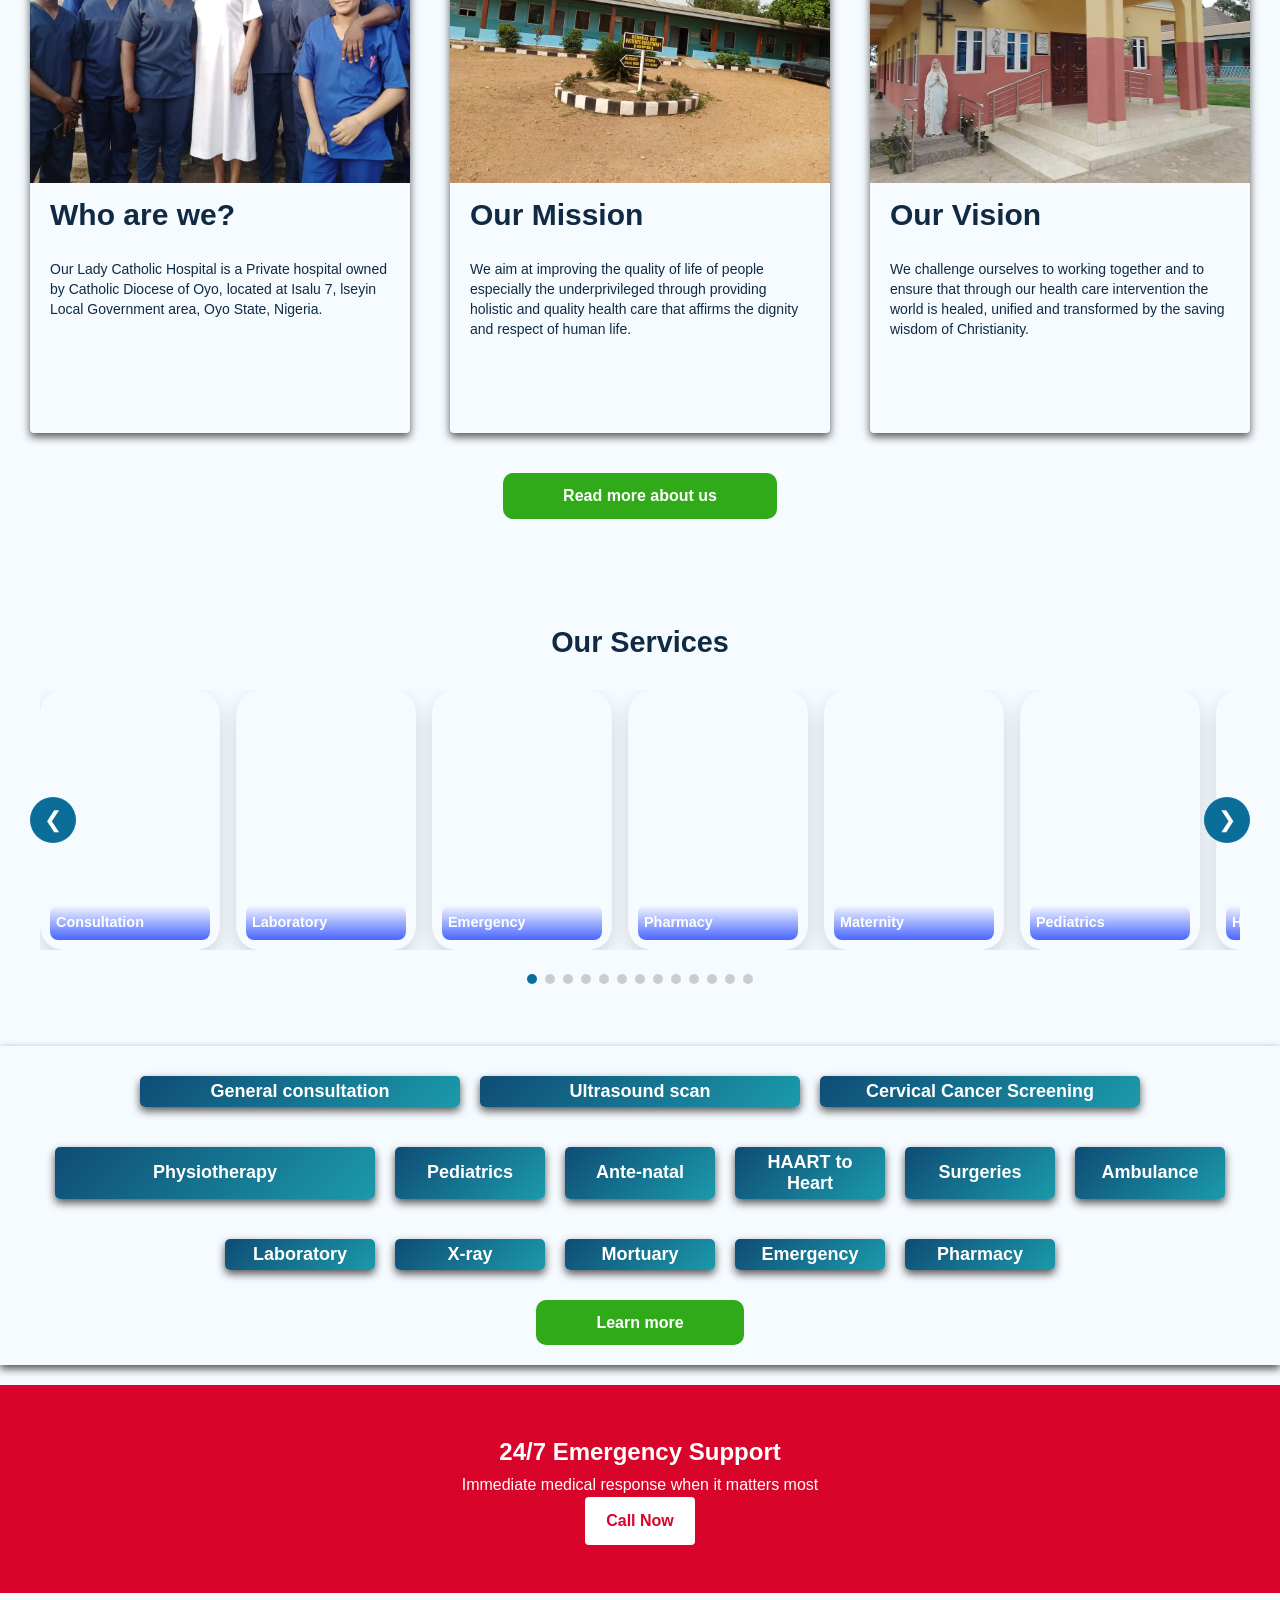
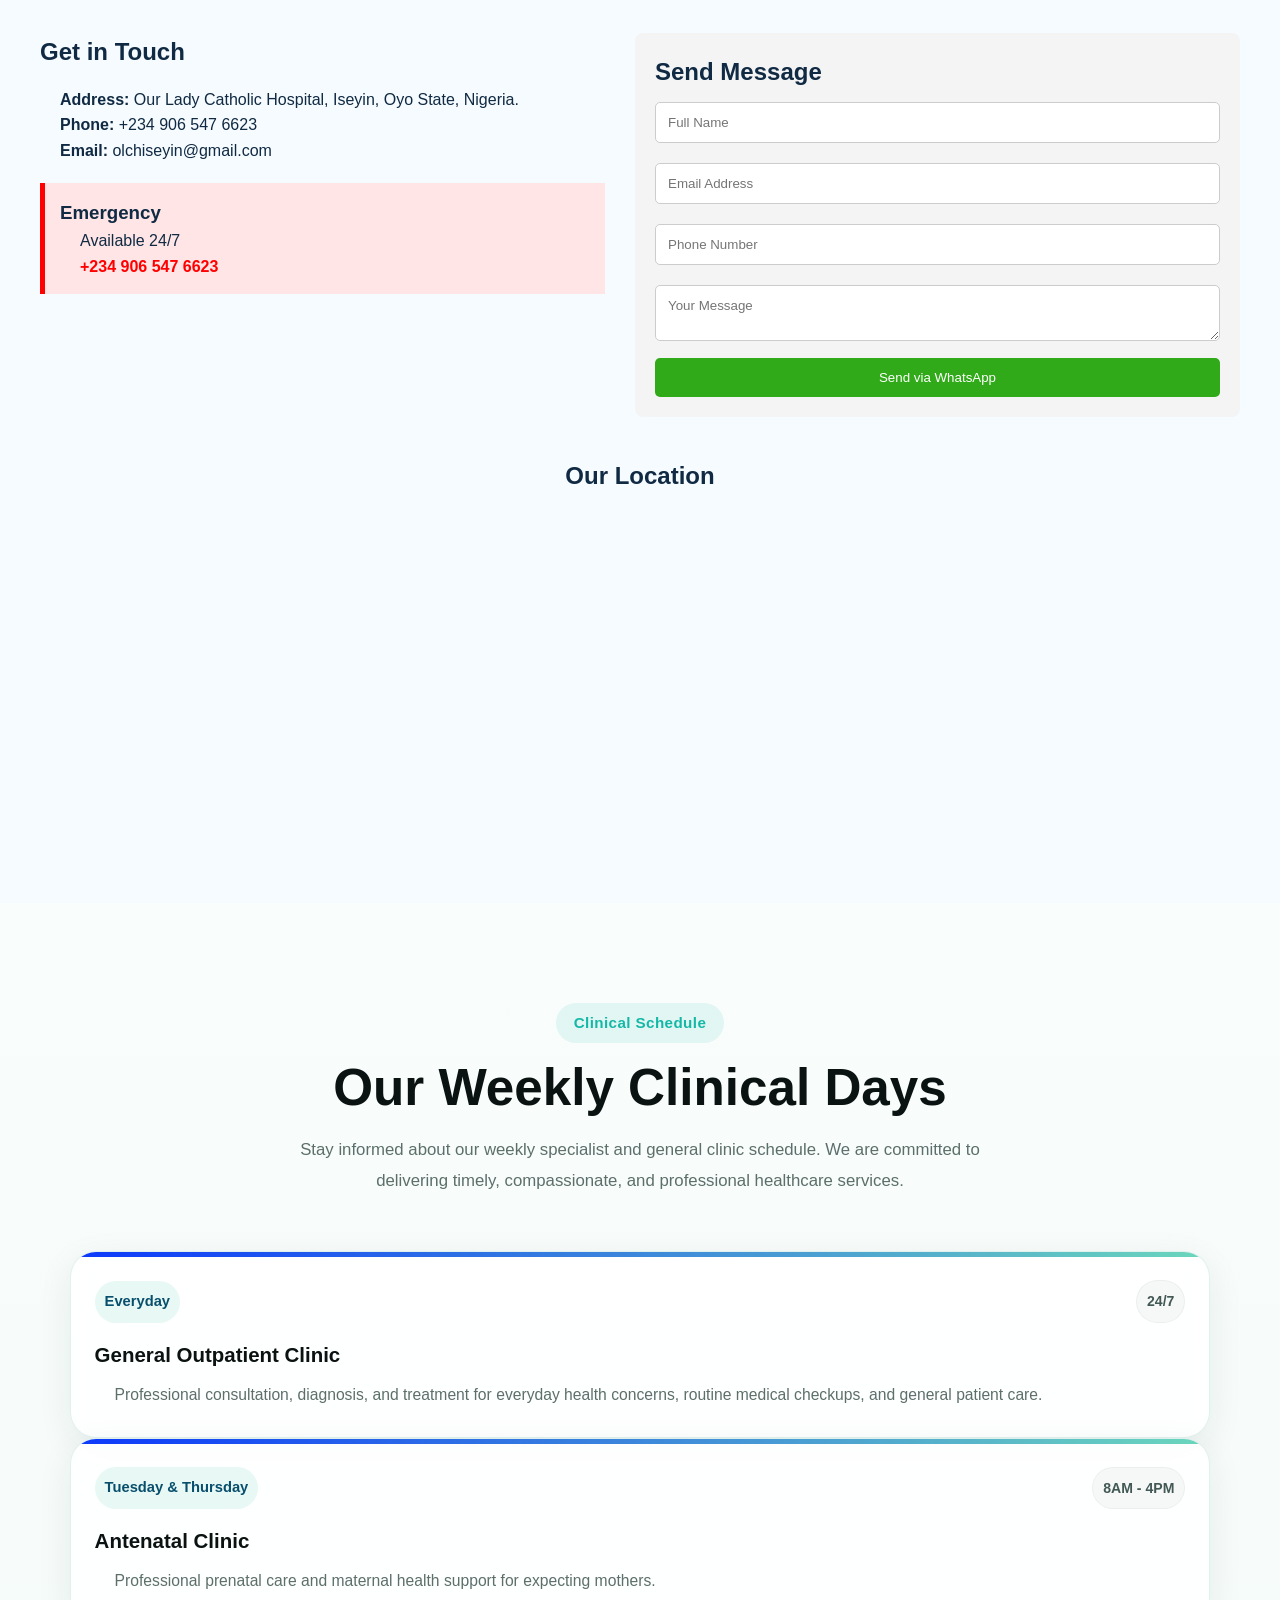
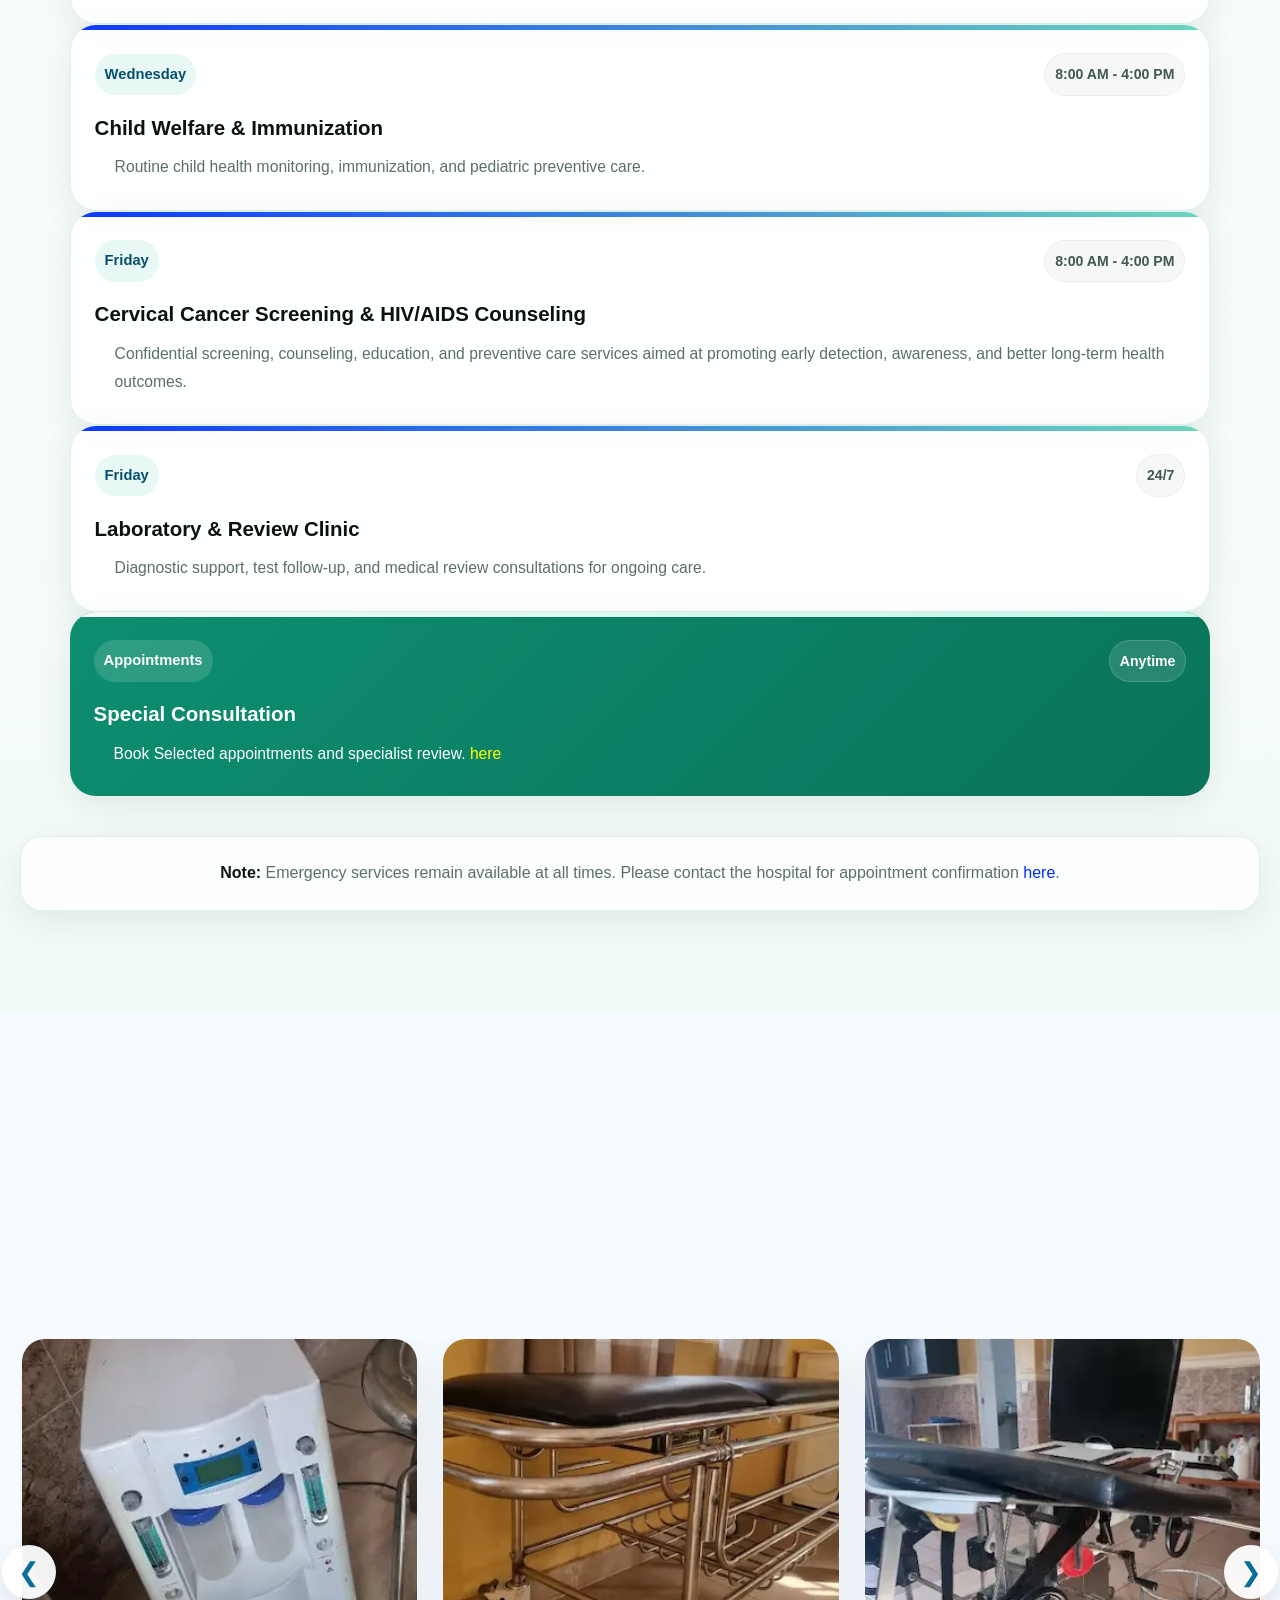
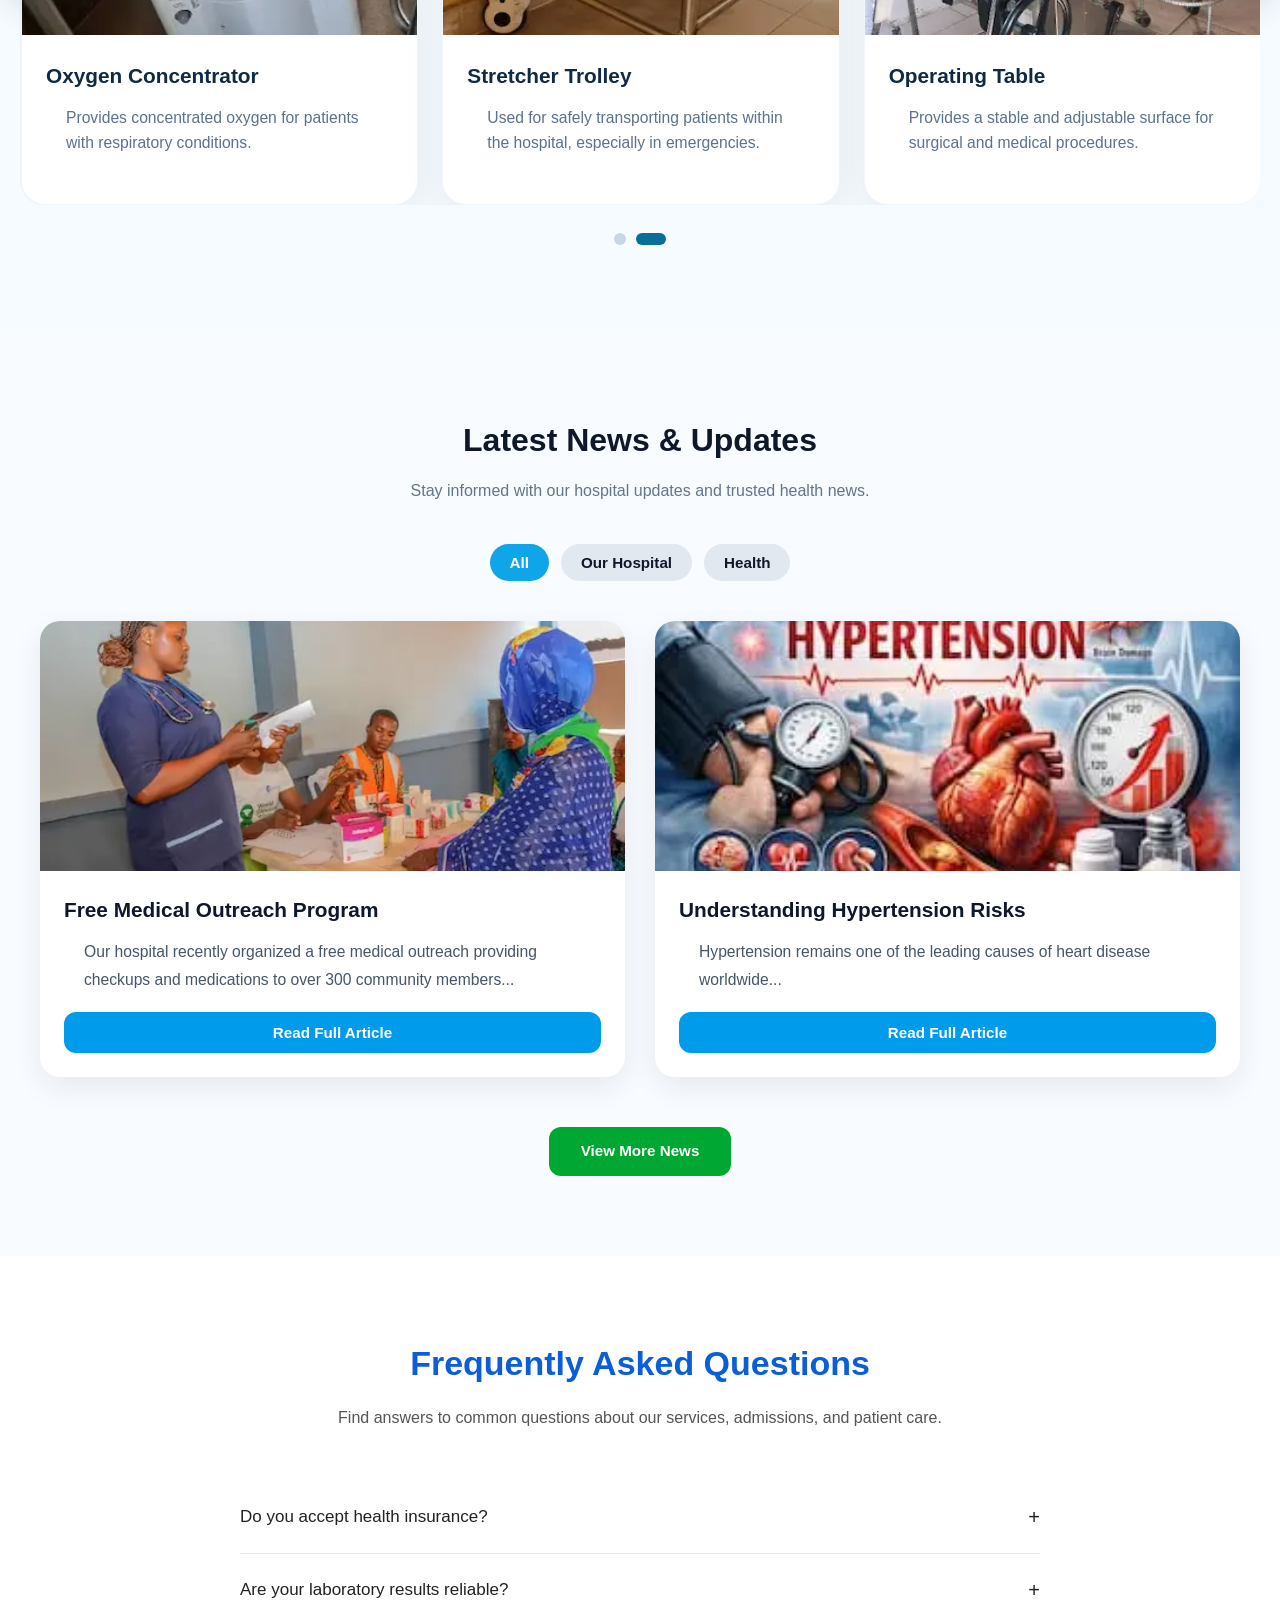
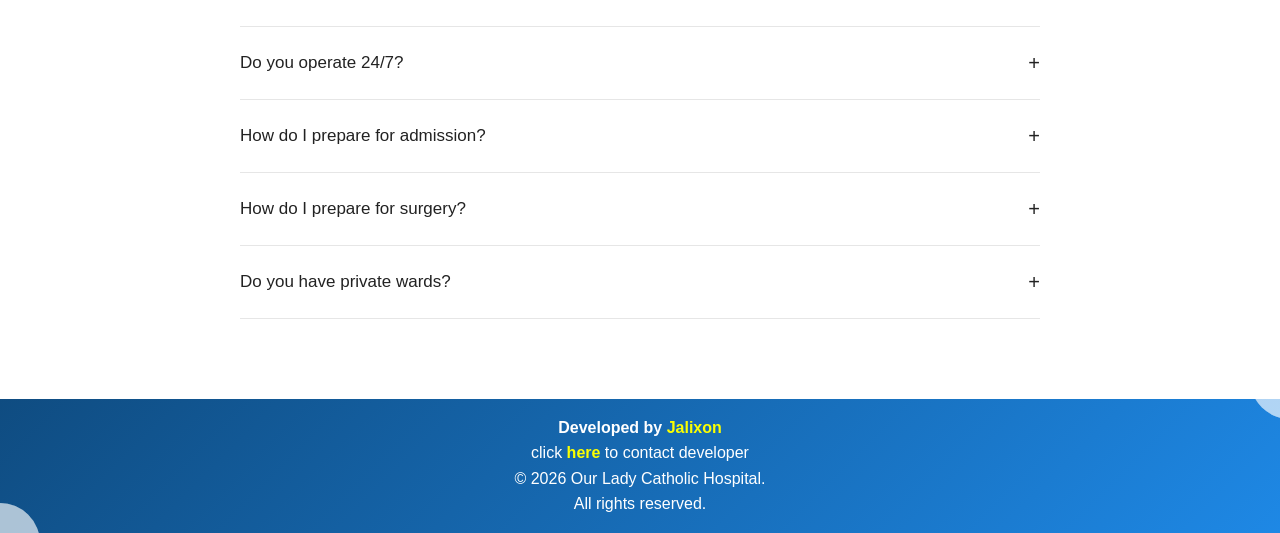
==== commit 7700b1ab: "Update index.html" ====
--- a/index.html
+++ b/index.html
@@ -885,7 +885,7 @@
           <a
             target="_blank"
             class="developer"
-            href="https://jalix-webtech.github.io/Portfolio/"
+            href="https://jalixon.vercel.app/"
             >Jalixon</a
           >
         </p>
@@ -894,7 +894,7 @@
           <a
             class="developer"
             target="_blank"
-            href="https://jalix-webtech.github.io/Portfolio/"
+            href="https://jalixon.vercel.app/"
             >here</a
           >
           to contact developer
